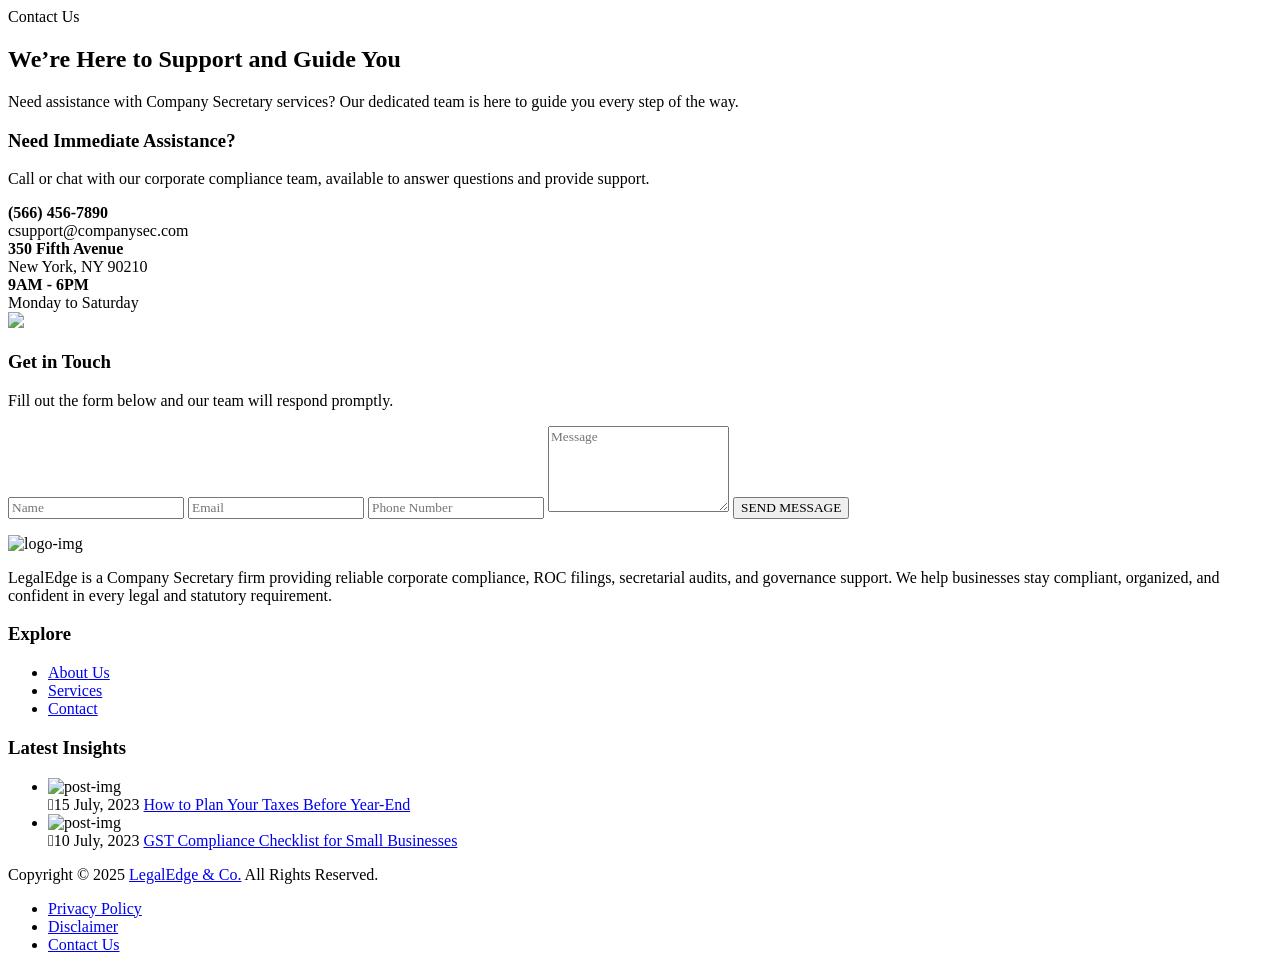
==== Contact.html @ 067b34b2 "Sync Contact.html" ====
<!DOCTYPE html>

<html>
<head>
<meta charset="utf-8"/>
<meta content="width=device-width, initial-scale=1.0" name="viewport"/>
<meta content="Professional company secretaries ensuring corporate compliance, governance, and proper documentation for businesses." name="description"/>
<meta content="company secretary, compliance, corporate governance, legal documentation" name="keywords"/>
<base href=""/>
<title>Contact</title>
<link href="https://fonts.googleapis.com/css2?family=Roboto:wght@400;700&amp;family=Open+Sans:wght@400;600&amp;display=swap" rel="stylesheet"/>
<link href="https://cdn.jsdelivr.net/npm/remixicon@4.6.0/fonts/remixicon.css" rel="stylesheet"/>
<link href="https://cdnjs.cloudflare.com/ajax/libs/font-awesome/6.0.0-beta3/css/all.min.css" rel="stylesheet"/>
<link href="assets/css/style.css" rel="stylesheet"/>
<link href="assets/css/middle_sections.css" rel="stylesheet"/>
<link href="assets/css/anim-effects.css" rel="stylesheet"/>
<link href="assets/css/components/header-46.css" rel="stylesheet"/>
<link href="assets/css/components/footer-14.css" rel="stylesheet"/>
<link href="assets/css/bootstrap.css" rel="stylesheet"/>
<link href="assets/css/plugins.css" rel="stylesheet"/>
<link href="assets/css/custom-Imports.css" rel="stylesheet"/>
<link href="assets/css/custom/editmode.css" rel="stylesheet"/>
<link href="assets/css/resonsive.css" rel="stylesheet"/>
<link href="https://cdnjs.cloudflare.com/ajax/libs/OwlCarousel2/2.3.4/assets/owl.carousel.min.css" rel="stylesheet"/>
<link href="https://cdnjs.cloudflare.com/ajax/libs/OwlCarousel2/2.3.4/assets/owl.theme.default.min.css" rel="stylesheet"/>
<style>
            :root {
                --site-font: "Quicksand";
            }
            body, #wrapper, #wrapper * {
                font-family: var(--site-font) !important;
            }
        </style>
</head>
<body class="theme-1">
<div id="wrapper">
<div data-src="header.html" id="header"></div>
<div id="mainPageContent">
<section class="section-wrapper contact-21">
<div class="container">
<div class="row contact-21-header">
<div class="col-sm-8 anim-slide-up">
<span class="contact-21-badge"><i class="bi bi-shield-check"></i> Contact Us</span>
<h2 class="contact-21-title">We’re Here to Support and Guide You</h2>
<p class="contact-21-sub">
					Need assistance with Company Secretary services? Our dedicated team is here to guide you
					every step of the way.
				</p>
</div>
</div>
<div class="row contact-21-box anim-slide-up">
<!-- Left Info -->
<div class="col-sm-6 contact-21-info">
<h3 class="contact-21-info-title">Need Immediate Assistance?</h3>
<p>Call or chat with our corporate compliance team, available to answer questions and
					provide support.</p>
<div class="contact-21-info-item">
<i class="bi bi-telephone"></i>
<div>
<strong>(566) 456-7890</strong><br/>
						csupport@companysec.com
					</div>
</div>
<div class="contact-21-info-item">
<i class="bi bi-geo-alt"></i>
<div>
<strong>350 Fifth Avenue</strong><br/>
						New York, NY 90210
					</div>
</div>
<div class="contact-21-info-item">
<i class="bi bi-clock"></i>
<div>
<strong>9AM - 6PM</strong><br/>
						Monday to Saturday
					</div>
</div>
<img class="img-responsive contact-21-map" src="https://via.placeholder.com/600x280?text=Map+Preview"/>
</div>
<!-- Right Form -->
<div class="col-sm-6 contact-21-form-wrap anim-slide-up">
<div class="contact-21-form-box">
<h3 class="contact-21-form-title">Get in Touch</h3>
<p>Fill out the form below and our team will respond promptly.</p>
<form id="contact-form" method="POST">
<input class="contact-21-input" name="name" placeholder="Name" required="" type="text"/>
<input class="contact-21-input" name="email" placeholder="Email" required="" type="email"/>
<input class="contact-21-input" placeholder="Phone Number" type="text"/>
<textarea class="contact-21-input" name="message" placeholder="Message" required="" rows="5"></textarea>
<button class="contact-21-submit" onclick="sendEmailDataToGitHub()" type="submit">SEND
							MESSAGE</button>
<!-- Form Message -->
<div class="col-12">
<div class="form-group">
<p class="form-message"></p>
</div>
</div>
</form>
</div>
</div>
</div>
</div>
</section>
</div>
<div data-src="footer.html" id="footer"></div>
</div>
<script src="assets/js/jquery.js"></script>
<script src="assets/js/middle-section.js"></script>
<script src="assets/js/init.js"></script>
<script src="assets/js/plugins.js"></script>
<script src="assets/js/jquery.main.js"></script>
<script src="assets/js/gsap.min.js"></script>
<script src="assets/js/ScrollTrigger.min.js"></script>
<script src="assets/js/Observer.min.js"></script>
<script src="assets/js/gsap.effects.js"></script>
<script src="assets/js/common_js/send_email.js"></script>
<script src="assets/js/common_js/html_image_editor.js"></script>
<script src="assets/js/common_js/windows_postmessage.js"></script>
<script src="https://cdnjs.cloudflare.com/ajax/libs/OwlCarousel2/2.3.4/owl.carousel.min.js"></script>
<script src="https://ajax.googleapis.com/ajax/libs/jquery/3.7.1/jquery.min.js"></script>
<script>
                var fileName = document.title || "index";

                $(document).ready(function () {
                /* Start code to load js and css files properly on local server or production server: NOte: this is the workwround, need to fix this */
                // loadHeaderFooter("header", "client-assets/psr684274/psr684274/header.html");
                // loadHeaderFooter("footer", "client-assets/psr684274/psr684274/footer.html");
                /*  End code */

                /*  Start code to load js and css files properly on Githubpages  */
                loadHeaderFooter("header", "header.html");
                loadHeaderFooter("footer", "footer.html");
                /* End code */

                });

                function loadHeaderFooter(id, file) {
                    $("#" + id).load(file, function (response, status, xhr) {
                        if (status === "error") {
                            console.error("Error loading " + file + ":", xhr.status, xhr.statusText);
                            return;
                        }

                        $("#" + id).find("a").addClass("edit-site");
                            if (id === "header") {
                                const currentPage = fileName.toLowerCase();

                                if (currentPage === "index" || currentPage === "home") {
                                    $("#" + id).find(".main-header-section").css("display", "inline-block");
                                    $("#" + id).find(".header-breadcrumb-section").css("display", "none");

                                } else {

                                    $("#" + id).find(".main-header-section").css("display", "none");
                                    $("#" + id).find(".header-breadcrumb-section").css("display", "inline-block");
                                    const displayName = toDisplayName(fileName);
                                    $("#" + id).find(".header-breadcrumb-section .Page_name")
                                        .text(displayName.charAt(0).toUpperCase() + displayName.slice(1));
                                }
                            }
                    });
                }
            </script>
<script src="assets/js/common_js/image_uploader.js"></script>
</body>
</html>
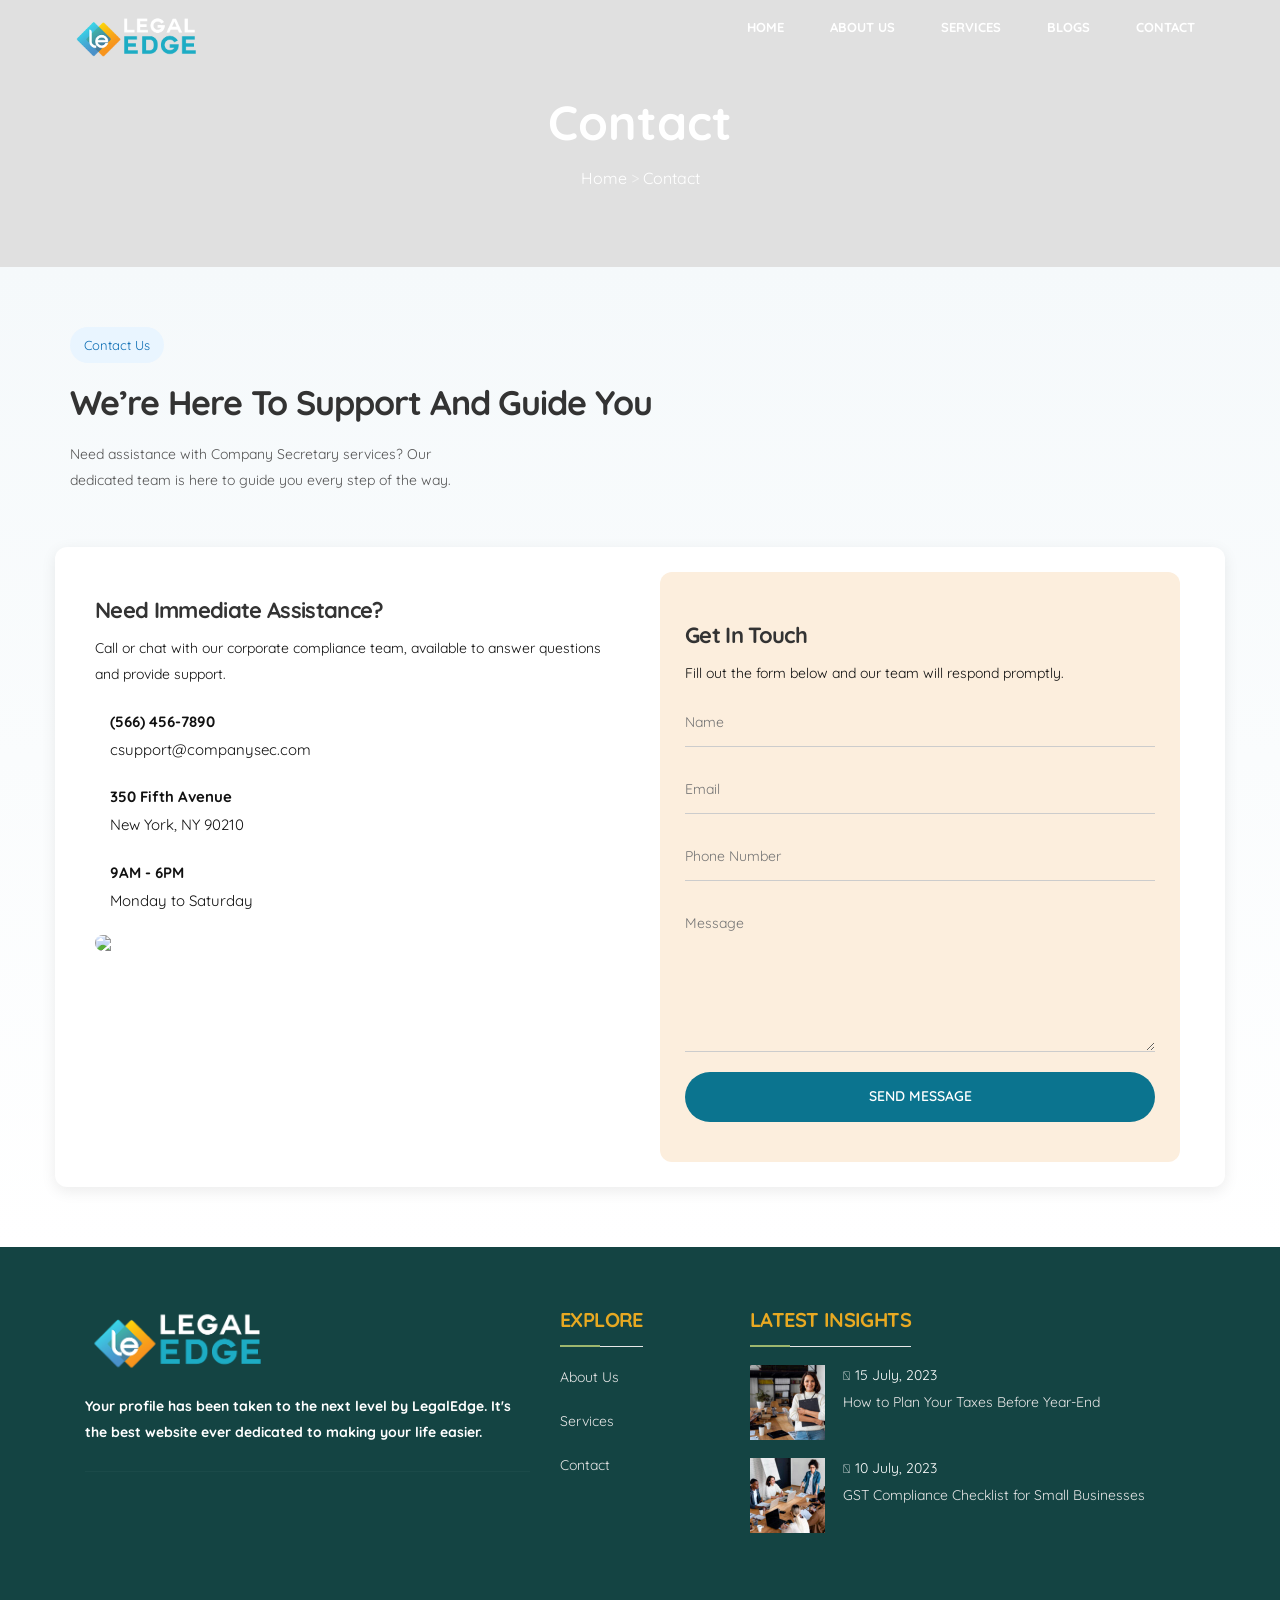
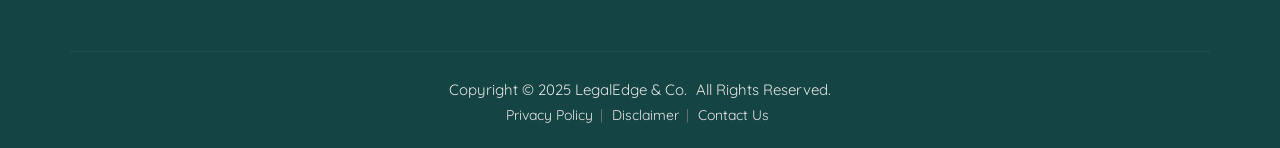
==== commit 6c79ae0f: "Upload Contact.html" ====
--- a/Contact.html
+++ b/Contact.html
@@ -1,7 +1,3 @@
-
-<!DOCTYPE html>
-
-<html>
 <head>
 <meta charset="utf-8"/>
 <meta content="width=device-width, initial-scale=1.0" name="viewport"/>
@@ -32,12 +28,146 @@
                 font-family: var(--site-font) !important;
             }
         </style>
-</head>
-<body class="theme-1">
-<div id="wrapper">
-<div data-src="header.html" id="header"></div>
-<div id="mainPageContent">
-<section class="section-wrapper contact-21">
+<style id="aiModalSpinnerStyles">
+        .ai-modal-content {
+            position: relative;
+        }
+
+        /* Overlay blocks everything */
+        .ai-modal-spinner {
+            position: absolute;
+            inset: 0;
+            background: transparent;
+            display: flex;
+            align-items: center;
+            justify-content: center;
+            flex-direction: column;
+            z-index: 20;
+            backdrop-filter: blur(1.5px);
+            pointer-events: auto; /* blocks modal */
+        }
+
+        /* Spinner itself should NOT intercept clicks */
+        .ai-modal-spinner * {
+            pointer-events: none;
+        }
+
+        /* Close button MUST be above overlay */
+        .ai-close {
+            align-self: flex-start;
+            margin-right: auto; /* push left */
+            margin-left: 0;
+            z-index: 30;
+        }
+
+
+        /* Spinner styling */
+        .ai-spinner {
+            width: 42px;
+            height: 42px;
+            border: 4px solid rgba(0,0,0,0.25);
+            border-top-color: #000;
+            border-radius: 50%;
+            animation: aiSpin 0.9s linear infinite;
+        }
+
+        @keyframes aiSpin {
+            to { transform: rotate(360deg); }
+        }
+
+    </style><style id="custom-alert-style">
+        .custom-alert-backdrop {
+            position: fixed;
+            inset: 0;
+            background: rgba(0, 0, 0, 0.6);
+            z-index: 99997;
+            opacity: 0;
+            transition: opacity 0.3s ease;
+        }
+
+        .custom-alert-backdrop.show {
+            opacity: 1;
+        }
+
+        .custom-alert-popup {
+            position: fixed;
+            top: 50%;
+            left: 50%;
+            transform: translate(-50%, -60%) scale(0.95);
+            opacity: 0;
+            z-index: 99998;
+            width: 100%;
+            max-width: 420px;
+            font-family: 'Quicksand', sans-serif;
+            transition: transform 0.35s ease, opacity 0.35s ease;
+            pointer-events: none;
+        }
+
+        .custom-alert-popup.show {
+            transform: translate(-50%, -50%) scale(1);
+            opacity: 1;
+            pointer-events: auto;
+        }
+
+        .custom-alert-content {
+            background: #fff;
+            border-radius: 14px;
+            box-shadow: 0 25px 60px rgba(0,0,0,0.35);
+            text-align: center;
+            padding: 30px 26px;
+        }
+
+        .custom-alert-message {
+            font-size: 16px;
+            font-weight: 600;
+            margin-bottom: 22px;
+        }
+
+        .custom-alert-popup.success .custom-alert-message {
+            color: #28a745;
+        }
+
+        .custom-alert-popup.error .custom-alert-message {
+            color: #dc3545;
+        }
+
+        .custom-alert-ok-btn {
+            background: linear-gradient(135deg, #e39a4e, #fb1b1b);
+            color: #fff;
+            border: none;
+            padding: 10px 36px;
+            border-radius: 230px;
+            font-weight: 600;
+            font-size: 15px;
+            cursor: pointer;
+            transition: opacity 0.3s ease;
+        }
+
+        .custom-alert-ok-btn:hover {
+            opacity: 0.9;
+        }
+
+        body.custom-alert-open {
+            overflow: hidden;
+        }
+    </style>
+<style>
+.curtain-overlay {
+  position: absolute;
+  top: 0;
+  left: -100%;
+  width: 100%;
+  height: 100%;
+  background: rgba(0,0,0,0.5);
+  pointer-events: none;
+  z-index: 2;
+}
+</style></head>
+<body class="theme-1" style="">
+<div class="" id="wrapper" style="pointer-events: auto;">
+<div class="" data-src="header.html" id="header"></div>
+<div class="" id="mainPageContent">
+<section class="section-wrapper contact-21" id="section-eyfrtod15lr">
 <div class="container">
 <div class="row contact-21-header">
 <div class="col-sm-8 anim-slide-up">
@@ -49,41 +179,41 @@
 				</p>
 </div>
 </div>
-<div class="row contact-21-box anim-slide-up">
+<div class="row contact-21-box anim-slide-up in-view">
 <!-- Left Info -->
 <div class="col-sm-6 contact-21-info">
 <h3 class="contact-21-info-title">Need Immediate Assistance?</h3>
-<p>Call or chat with our corporate compliance team, available to answer questions and
+<p class="">Call or chat with our corporate compliance team, available to answer questions and
 					provide support.</p>
 <div class="contact-21-info-item">
 <i class="bi bi-telephone"></i>
-<div>
-<strong>(566) 456-7890</strong><br/>
+<div class="">
+<strong class="">(566) 456-7890</strong><br class=""/>
 						csupport@companysec.com
 					</div>
 </div>
 <div class="contact-21-info-item">
 <i class="bi bi-geo-alt"></i>
-<div>
-<strong>350 Fifth Avenue</strong><br/>
+<div class="">
+<strong class="">350 Fifth Avenue</strong><br class=""/>
 						New York, NY 90210
 					</div>
 </div>
 <div class="contact-21-info-item">
 <i class="bi bi-clock"></i>
-<div>
-<strong>9AM - 6PM</strong><br/>
+<div class="">
+<strong class="">9AM - 6PM</strong><br class=""/>
 						Monday to Saturday
 					</div>
 </div>
-<img class="img-responsive contact-21-map" src="https://via.placeholder.com/600x280?text=Map+Preview"/>
+<img class="img-responsive contact-21-map updateImg" src="https://via.placeholder.com/600x280?text=Map+Preview"/>
 </div>
 <!-- Right Form -->
-<div class="col-sm-6 contact-21-form-wrap anim-slide-up">
+<div class="col-sm-6 contact-21-form-wrap anim-slide-up in-view">
 <div class="contact-21-form-box">
 <h3 class="contact-21-form-title">Get in Touch</h3>
-<p>Fill out the form below and our team will respond promptly.</p>
-<form id="contact-form" method="POST">
+<p class="">Fill out the form below and our team will respond promptly.</p>
+<form class="" id="contact-form" method="POST">
 <input class="contact-21-input" name="name" placeholder="Name" required="" type="text"/>
 <input class="contact-21-input" name="email" placeholder="Email" required="" type="email"/>
 <input class="contact-21-input" placeholder="Phone Number" type="text"/>
@@ -103,7 +233,7 @@
 </div>
 </section>
 </div>
-<div data-src="footer.html" id="footer"></div>
+<div class="" data-src="footer.html" id="footer"></div>
 </div>
 <script src="assets/js/jquery.js"></script>
 <script src="assets/js/middle-section.js"></script>
@@ -163,5 +293,4 @@
                 }
             </script>
 <script src="assets/js/common_js/image_uploader.js"></script>
-</body>
-</html>
+</body>
--- a/assets/css/style.css
+++ b/assets/css/style.css
@@ -0,0 +1,16361 @@
+@import url('https://fonts.googleapis.com/css2?family=Quicksand:wght@600;700;800&display=swap');
+@import url('https://fonts.googleapis.com/css2?family=Lato:wght@300;400;700&display=swap');
+@import url('https://fonts.googleapis.com/css2?family=Raleway:wght@300;400;700&display=swap');
+@import url('https://fonts.googleapis.com/css2?family=Open+Sans:wght@300;400;700&display=swap');
+@import url('https://fonts.googleapis.com/css2?family=Roboto:wght@300;400;700&display=swap');
+@import url('https://fonts.googleapis.com/css2?family=Oswald:wght@300;400;700&display=swap');
+@import url('https://fonts.googleapis.com/css2?family=Playfair+Display:wght@400;700&display=swap');
+@import url('https://fonts.googleapis.com/css2?family=Merriweather:wght@300;400;700&display=swap');
+@import url('https://fonts.googleapis.com/css2?family=Nunito:wght@300;400;700&display=swap');
+@import url('https://fonts.googleapis.com/css2?family=Source+Sans+Pro:wght@300;400;700&display=swap');
+@import url('https://fonts.googleapis.com/css2?family=Work+Sans:wght@300;400;700&display=swap');
+@import url('https://fonts.googleapis.com/css2?family=Cabin:ital,wght@0,400..700;1,400..700&family=Poppins:ital,wght@0,100;0,200;0,300;0,400;0,500;0,600;0,700;0,800;0,900;1,100;1,200;1,300;1,400;1,500;1,600;1,700;1,800;1,900&display=swap' );
+/* Predefined theme classes */
+.theme-1 {
+  --primary-color: #505e4b;
+  --secondary-color: #9db76e;
+  --tertiary-color: #ffffff;
+}
+
+.theme-2 {
+  --primary-color: #283259;
+  --secondary-color: #1da6a6;
+  --tertiary-color: #ffffff;
+}
+
+.theme-3 {
+  --primary-color: #1d4d13;
+  --secondary-color: #dd5050;
+  --tertiary-color: #ffffff;
+}
+
+.theme-4 {
+  --primary-color: #ffffff;
+  --secondary-color: #106470;
+  --tertiary-color: #34c7dc;
+}
+
+.theme-5 {
+  --primary-color: #f0f8ff;
+  --secondary-color: #59bb2c;
+  --tertiary-color: #000000;
+}
+
+.theme-6 {
+  --primary-color: #0caa85;
+  --secondary-color: #f4a300;
+  --tertiary-color: #ffffff;
+}
+.theme-7 {
+  --primary-color: #591036;;
+  --secondary-color: #611256;
+  --tertiary-color: #ffffff;
+}
+.theme-18 {
+  --primary-color: #7fb82d;
+  --secondary-color: #c4c4c4;
+  --tertiary-color: #ffffff;
+}
+.theme-19{
+  --primary-color: #fff;
+  --secondary-color: #ca6303;
+  --tertiary-color: #000000;
+}
+.theme-24 {
+  --primary-color: #0fb4f5;
+  --secondary-color: #c4c4c4;
+  --tertiary-color: #ffffff;
+}
+.theme-26 {
+  --primary-color: #f64f37;
+  --secondary-color: #c4c4c4;
+  --tertiary-color: #ffffff;
+}
+
+body {
+  background-color: var(--primary-color);
+  color: var(--secondary-color);
+}
+
+
+/* Optional - Adjusting the elements based on the theme */
+button {
+  background-color: var(--secondary-color);
+}
+
+/* footer {
+  background-color: var(--tertiary-color);
+} */
+
+
+.radio-holder .radio-button-placeholder {
+  margin-bottom: 10px;
+  position: absolute;
+
+}
+
+.radio-holder {
+  position: absolute;
+  top: 10px;
+  padding: 10px;
+  z-index: 99999;
+  color: #f5b800;
+  cursor: pointer;
+  right: 0;
+}
+
+
+.dynamic-font {
+  font-family: var(--font-family, sans-serif)!important;
+  font-size: var(--font-size, 16px)!important;
+  font-weight: var(--font-weight, normal)!important;
+}
+
+
+
+
+:root {
+  --font-family:"Lato", "Helvetica Neue", Helvetica, Arial, sans-serif;
+  --background-primary-color: #ffff;
+  --text-color-default:#ffffff;
+  --primay-theme-color: #ffc000;
+  --secondary-theme-color: #f5b800;
+  --tertiary-theme-color:#ebb100;
+  --hover-theme-color:#fabc00;
+  --post-hover-color:rgba(255, 192, 0, 0.6);
+  --primay-border-color:#aaa;
+  --secondary-border-color:#34c7dc;
+  --navbar-border-color:#ffc000;
+  --navbar-font-size:13px;
+  --banner-font-size:44px;
+
+}
+/*
+.theme-1 {
+  --font-family:'Oswald', sans-serif;
+  --background-primary-color: #038cc2;
+  --text-color-default:#ffffff;
+  --primay-theme-color: #00aeff;
+  --secondary-theme-color: #007ff5;
+  --tertiary-theme-color:#006eeb;
+  --hover-theme-color:#08549b;
+  --post-hover-color:rgba(0, 225, 255, 0.6);
+  --primay-border-color:#aaa;
+  --secondary-border-color:#0f75c9;
+  --navbar-border-color:#ffffff;
+  --navbar-font-size:14px;
+  --banner-font-size:50px;
+}
+
+.theme-2 {
+  --font-family:'Quicksand';
+  --background-primary-color: #35b35a;
+  --text-color-default:#ffffff;
+  --primay-theme-color: #35b35a;
+  --secondary-theme-color: #229946;
+  --tertiary-theme-color:#178a39;
+  --hover-theme-color:#136e2f;
+  --post-hover-color:rgba(69, 194, 69, 0.6);
+  --primay-border-color:#aaa;
+  --secondary-border-color:#1a1a1a;
+  --navbar-border-color:transparent;
+  --font-size-custom:12px;
+  --banner-font-size:40px;
+} */
+
+/* .dynamic-font{
+  --font-primary: @fontName @fontFamily;
+} */
+
+
+.font-Oswald{
+  --font-family:'Oswald', sans-serif;
+}
+.font-quicksand{
+  --font-family:'Quicksand', sans-serif;
+}
+.font-roboto{
+  --font-family:'Roboto', sans-serif;
+}
+.bolder{
+  font-weight: bold;
+}
+
+[class^="font-"] {
+  font-size: var(--font-size-custom) !important;
+}
+
+.font-12 {
+  --font-size-custom: 12px;
+}
+
+.font-14 {
+  --font-size-custom: 14px;
+}
+
+.font-15 {
+  --font-size-custom: 15px;
+}
+
+.font-16 {
+  --font-size-custom: 16px;
+}
+
+.font-18 {
+  --font-size-custom: 18px;
+}
+
+.font-50 {
+  --font-size-custom: 50px!important;
+}
+.rounded{
+border-radius: 30px;
+}
+.dropdown-menu > li > a:hover{
+  background-color: var(--hover-theme-color);
+}
+
+
+
+
+.clearfix:after, .widget:after, .search-form:after, .post-password-form p:after, .navigation-single:after {
+  content: '';
+  display: block;
+  clear: both;
+}
+
+a,
+button, .form-control, .features-aside .view-more, .features-aside .icn-wrap, .news-post:after, .widget_intro .aligncenter img, .why-panel-group .accOpener:after, .why-panel-group .accOpener:before, .why-panel-group.panel-group .accOpener:after, .why-panel-group.panel-group .accOpener:before, .pro-column .aligncenter > a:before, .pro-column .caption, .featured-column:before, .guide-column .icn-wrap, .guide-column .icn, .guide-column .icn:after, .price-box-column .icn-wrap, .logo-wrap > a:after, .price-list .icn-wrap, .partner-block .partner-list li a:before {
+  -webkit-transition: 0.25s ease;
+  -o-transition: 0.25s ease;
+  transition: 0.25s ease;
+  -webkit-transition-property: color, background, border, visibility, opacity, left, right, top, bottom, width, height, -webkit-box-shadow, -webkit-transform;
+  transition-property: color, background, border, visibility, opacity, left, right, top, bottom, width, height, -webkit-box-shadow, -webkit-transform;
+  -o-transition-property: color, box-shadow, background, border, visibility, opacity, left, right, top, bottom, transform, width, height;
+  transition-property: color, box-shadow, background, border, visibility, opacity, left, right, top, bottom, transform, width, height;
+  transition-property: color, box-shadow, background, border, visibility, opacity, left, right, top, bottom, transform, width, height, -webkit-box-shadow, -webkit-transform;
+}
+
+.logo img, .features-aside .icn-wrap img, .popular-post img, .upcoming-events-list img, .categories-list img, .getstarted-block img {
+  vertical-align: top;
+  max-width: 100%;
+  height: auto;
+}
+
+/* chosen select styles */
+.chosen-container {
+  position: relative;
+  display: inline-block;
+  vertical-align: middle;
+  text-align: left;
+  font-size: 14px;
+  font-family: "Lato", "Helvetica Neue", Helvetica, Arial, sans-serif;
+  -webkit-user-select: none;
+  -moz-user-select: none;
+  -ms-user-select: none;
+  user-select: none;
+}
+
+.chosen-container .chosen-drop {
+  position: absolute;
+  top: 100%;
+  z-index: 1010;
+  width: 100%;
+  border: 1px solid var(--primay-border-color);
+  border-top: 0;
+  background: var(--text-color-default);
+  -webkit-box-shadow: 0 4px 5px rgba(0, 0, 0, 0.15);
+  box-shadow: 0 4px 5px rgba(0, 0, 0, 0.15);
+  clip: rect(0, 0, 0, 0);
+}
+
+.chosen-container.chosen-with-drop .chosen-drop {
+  clip: auto;
+}
+
+.chosen-container a {
+  cursor: pointer;
+}
+
+.chosen-container .search-choice .group-name, .chosen-container .chosen-single .group-name {
+  margin-right: 4px;
+  overflow: hidden;
+  white-space: nowrap;
+  -o-text-overflow: ellipsis;
+  text-overflow: ellipsis;
+  font-weight: normal;
+  color: #999999;
+}
+
+.chosen-container .search-choice .group-name:after, .chosen-container .chosen-single .group-name:after {
+  content: ":";
+  padding-left: 2px;
+  vertical-align: top;
+}
+
+/* @end */
+/* @group Single Chosen */
+.chosen-container-single .chosen-single {
+  position: relative;
+  display: block;
+  overflow: hidden;
+  padding: 0 0 0 8px;
+  height: 100%;
+  border: 1px solid #e8e8e8;
+  background-color: var(--text-color-default);
+  color: var(--background-primary-color);
+  text-decoration: none;
+  white-space: nowrap;
+}
+
+.chosen-container-single .chosen-default {
+  color: #999;
+}
+
+.chosen-container-single .chosen-single span {
+  display: block;
+  overflow: hidden;
+  margin-right: 45px;
+  -o-text-overflow: ellipsis;
+  text-overflow: ellipsis;
+  white-space: nowrap;
+  height: 100%;
+  padding: 13px 0;
+}
+
+.chosen-container-single .chosen-single-with-deselect span {
+  margin-right: 38px;
+}
+
+.chosen-container-single .chosen-single abbr {
+  position: absolute;
+  top: 6px;
+  right: 26px;
+  display: block;
+  width: 12px;
+  height: 12px;
+  background: url("chosen-sprite.png") -42px 1px no-repeat;
+  font-size: 1px;
+}
+
+.chosen-container-single .chosen-single abbr:hover {
+  background-position: -42px -10px;
+}
+
+.chosen-container-single.chosen-disabled .chosen-single abbr:hover {
+  background-position: -42px -10px;
+}
+
+.chosen-container-single .chosen-single div {
+  position: absolute;
+  top: 0;
+  right: 0;
+  display: block;
+  color: inherit;
+  width: 40px;
+  height: 100%;
+}
+
+.chosen-container-single .chosen-single div:before {
+  position: absolute;
+  content: "";
+  top: 50%;
+  bottom: auto;
+  left: 50%;
+  right: auto;
+}
+
+.chosen-container-single .chosen-single div:before {
+  border: solid currentColor;
+  border-width: 0 2px 2px 0;
+  -webkit-transform: rotate(45deg) translateX(-50%);
+  -ms-transform: rotate(45deg) translateX(-50%);
+  transform: rotate(45deg) translateX(-50%);
+  margin-top: -2px;
+  width: 10px;
+  height: 10px;
+}
+
+.chosen-container-single .chosen-single div b {
+  display: block;
+  width: 100%;
+  height: 100%;
+  background: url("chosen-sprite.png") no-repeat 0px 2px;
+}
+
+.chosen-container-single .chosen-search {
+  position: relative;
+  z-index: 1010;
+  margin: 0;
+  padding: 3px 4px;
+  white-space: nowrap;
+}
+
+.chosen-container-single .chosen-search input[type="text"] {
+  margin: 1px 0;
+  padding: 4px 20px 4px 5px;
+  width: 100%;
+  height: auto;
+  outline: 0;
+  border: 1px solid var(--primay-border-color);
+  background: url("chosen-sprite.png") no-repeat 100% -20px;
+  font-size: 1em;
+  font-family: sans-serif;
+  line-height: normal;
+  border-radius: 0;
+}
+
+.chosen-container-single .chosen-drop {
+  margin-top: -1px;
+  border-radius: 0 0 4px 4px;
+  background-clip: padding-box;
+}
+
+.chosen-container-single.chosen-container-single-nosearch .chosen-search {
+  position: absolute;
+  clip: rect(0, 0, 0, 0);
+}
+
+/* @end */
+/* @group Results */
+.chosen-container .chosen-results {
+  color: #444;
+  position: relative;
+  overflow-x: hidden;
+  overflow-y: auto;
+  margin: 0 4px 4px 0;
+  padding: 0 0 0 4px;
+  max-height: 240px;
+  -webkit-overflow-scrolling: touch;
+}
+
+.chosen-container .chosen-results li {
+  display: none;
+  margin: 0;
+  padding: 5px 6px;
+  list-style: none;
+  line-height: 15px;
+  word-wrap: break-word;
+  -webkit-touch-callout: none;
+}
+
+.chosen-container .chosen-results li.active-result {
+  display: list-item;
+  cursor: pointer;
+}
+
+.chosen-container .chosen-results li.disabled-result {
+  display: list-item;
+  color: #ccc;
+  cursor: default;
+}
+
+.chosen-container .chosen-results li.highlighted {
+  background-color: #3875d7;
+  color: var(--text-color-default);
+}
+
+.chosen-container .chosen-results li.no-results {
+  color: #777;
+  display: list-item;
+  background: #f4f4f4;
+}
+
+.chosen-container .chosen-results li.group-result {
+  display: list-item;
+  font-weight: bold;
+  cursor: default;
+}
+
+.chosen-container .chosen-results li.group-option {
+  padding-left: 15px;
+}
+
+.chosen-container .chosen-results li em {
+  font-style: normal;
+  text-decoration: underline;
+}
+
+/* @end */
+/* @group Multi Chosen */
+.chosen-container-multi .chosen-choices {
+  position: relative;
+  overflow: hidden;
+  margin: 0;
+  padding: 0 5px;
+  width: 100%;
+  height: auto;
+  border: 1px solid var(--primay-border-color);
+  background-color: var(--text-color-default);
+  background-image: -webkit-gradient(linear, left top, left bottom, color-stop(1%, #eee), color-stop(15%, var(--text-color-default)));
+  background-image: -webkit-linear-gradient(#eee 1%, var(--text-color-default) 15%);
+  background-image: -o-linear-gradient(#eee 1%, var(--text-color-default) 15%);
+  background-image: linear-gradient(#eee 1%, var(--text-color-default) 15%);
+  cursor: text;
+}
+
+.chosen-container-multi .chosen-choices li {
+  float: left;
+  list-style: none;
+}
+
+.chosen-container-multi .chosen-choices li.search-field {
+  margin: 0;
+  padding: 0;
+  white-space: nowrap;
+}
+
+.chosen-container-multi .chosen-choices li.search-field input[type="text"] {
+  margin: 1px 0;
+  padding: 0;
+  height: 25px;
+  outline: 0;
+  border: 0 !important;
+  background: transparent !important;
+  -webkit-box-shadow: none;
+  box-shadow: none;
+  color: #999;
+  font-size: 100%;
+  font-family: sans-serif;
+  line-height: normal;
+  border-radius: 0;
+  width: 25px;
+}
+
+.chosen-container-multi .chosen-choices li.search-choice {
+  position: relative;
+  margin: 3px 5px 3px 0;
+  padding: 3px 20px 3px 5px;
+  border: 1px solid var(--primay-border-color);
+  max-width: 100%;
+  border-radius: 3px;
+  background-color: #eeeeee;
+  background-image: -webkit-gradient(linear, left top, left bottom, color-stop(20%, #f4f4f4), color-stop(50%, #f0f0f0), color-stop(52%, #e8e8e8), to(#eee));
+  background-image: -webkit-linear-gradient(#f4f4f4 20%, #f0f0f0 50%, #e8e8e8 52%, #eee 100%);
+  background-image: -o-linear-gradient(#f4f4f4 20%, #f0f0f0 50%, #e8e8e8 52%, #eee 100%);
+  background-image: linear-gradient(#f4f4f4 20%, #f0f0f0 50%, #e8e8e8 52%, #eee 100%);
+  background-size: 100% 19px;
+  background-repeat: repeat-x;
+  background-clip: padding-box;
+  -webkit-box-shadow: 0 0 2px var(--text-color-default) inset, 0 1px 0 rgba(0, 0, 0, 0.05);
+  box-shadow: 0 0 2px var(--text-color-default) inset, 0 1px 0 rgba(0, 0, 0, 0.05);
+  color: #333;
+  line-height: 13px;
+  cursor: default;
+}
+
+.chosen-container-multi .chosen-choices li.search-choice span {
+  word-wrap: break-word;
+}
+
+.chosen-container-multi .chosen-choices li.search-choice .search-choice-close {
+  position: absolute;
+  top: 4px;
+  right: 3px;
+  display: block;
+  width: 12px;
+  height: 12px;
+  background: url("chosen-sprite.png") -42px 1px no-repeat;
+  font-size: 1px;
+}
+
+.chosen-container-multi .chosen-choices li.search-choice .search-choice-close:hover {
+  background-position: -42px -10px;
+}
+
+.chosen-container-multi .chosen-choices li.search-choice-disabled {
+  padding-right: 5px;
+  border: 1px solid #ccc;
+  background-color: #e4e4e4;
+  background-image: -webkit-gradient(linear, left top, left bottom, color-stop(20%, #f4f4f4), color-stop(50%, #f0f0f0), color-stop(52%, #e8e8e8), to(#eee));
+  background-image: -webkit-linear-gradient(#f4f4f4 20%, #f0f0f0 50%, #e8e8e8 52%, #eee 100%);
+  background-image: -o-linear-gradient(#f4f4f4 20%, #f0f0f0 50%, #e8e8e8 52%, #eee 100%);
+  background-image: linear-gradient(#f4f4f4 20%, #f0f0f0 50%, #e8e8e8 52%, #eee 100%);
+  color: #666;
+}
+
+.chosen-container-multi .chosen-choices li.search-choice-focus {
+  background: #d4d4d4;
+}
+
+.chosen-container-multi .chosen-choices li.search-choice-focus .search-choice-close {
+  background-position: -42px -10px;
+}
+
+.chosen-container-multi .chosen-results {
+  margin: 0;
+  padding: 0;
+}
+
+.chosen-container-multi .chosen-drop .result-selected {
+  display: list-item;
+  color: #ccc;
+  cursor: default;
+}
+
+/* @end */
+/* @group Active  */
+.chosen-container-active .chosen-single {
+  border: 1px solid var(--hover-theme-color);
+}
+
+.chosen-container-active.chosen-with-drop .chosen-single {
+  border: 1px solid var(--primay-border-color);
+  border-bottom-right-radius: 0;
+  border-bottom-left-radius: 0;
+}
+
+.chosen-container-active.chosen-with-drop .chosen-single div {
+  border-left: none;
+  background: transparent;
+}
+
+.chosen-container-active.chosen-with-drop .chosen-single div b {
+  background-position: -18px 2px;
+}
+
+.chosen-container-active .chosen-choices {
+  border: 1px solid var(--hover-theme-color);
+  -webkit-box-shadow: 0 0 5px rgba(0, 0, 0, 0.3);
+  box-shadow: 0 0 5px rgba(0, 0, 0, 0.3);
+}
+
+.chosen-container-active .chosen-choices li.search-field input[type="text"] {
+  color: #222 !important;
+}
+
+/* @end */
+/* @group Disabled Support */
+.chosen-disabled {
+  opacity: 0.5 !important;
+  cursor: default;
+}
+
+.chosen-disabled .chosen-single {
+  cursor: default;
+}
+
+.chosen-disabled .chosen-choices .search-choice .search-choice-close {
+  cursor: default;
+}
+
+/*! jQuery UI - v1.11.4 - 2015-08-12
+* http://jqueryui.com
+* Includes: core.css, draggable.css, resizable.css, selectable.css, sortable.css, accordion.css, autocomplete.css, button.css, datepicker.css, dialog.css, menu.css, progressbar.css, selectmenu.css, slider.css, spinner.css, tabs.css, tooltip.css, theme.css
+* To view and modify this theme, visit http://jqueryui.com/themeroller/?ffDefault=Trebuchet%20MS%2CTahoma%2CVerdana%2CArial%2Csans-serif&fwDefault=bold&fsDefault=1.1em&cornerRadius=4px&bgColorHeader=f6a828&bgTextureHeader=gloss_wave&bgImgOpacityHeader=35&borderColorHeader=e78f08&fcHeader=ffffff&iconColorHeader=ffffff&bgColorContent=eeeeee&bgTextureContent=highlight_soft&bgImgOpacityContent=100&borderColorContent=dddddd&fcContent=333333&iconColorContent=222222&bgColorDefault=f6f6f6&bgTextureDefault=glass&bgImgOpacityDefault=100&borderColorDefault=cccccc&fcDefault=1c94c4&iconColorDefault=ef8c08&bgColorHover=fdf5ce&bgTextureHover=glass&bgImgOpacityHover=100&borderColorHover=fbcb09&fcHover=c77405&iconColorHover=ef8c08&bgColorActive=ffffff&bgTextureActive=glass&bgImgOpacityActive=65&borderColorActive=fbd850&fcActive=eb8f00&iconColorActive=ef8c08&bgColorHighlight=ffe45c&bgTextureHighlight=highlight_soft&bgImgOpacityHighlight=75&borderColorHighlight=fed22f&fcHighlight=363636&iconColorHighlight=228ef1&bgColorError=b81900&bgTextureError=diagonals_thick&bgImgOpacityError=18&borderColorError=cd0a0a&fcError=ffffff&iconColorError=ffd27a&bgColorOverlay=666666&bgTextureOverlay=diagonals_thick&bgImgOpacityOverlay=20&opacityOverlay=50&bgColorShadow=000000&bgTextureShadow=flat&bgImgOpacityShadow=10&opacityShadow=20&thicknessShadow=5px&offsetTopShadow=-5px&offsetLeftShadow=-5px&cornerRadiusShadow=5px
+* Copyright 2015 jQuery Foundation and other contributors; Licensed MIT */
+/* Layout helpers
+----------------------------------*/
+.ui-helper-hidden {
+  display: none;
+}
+
+.ui-helper-hidden-accessible {
+  border: 0;
+  clip: rect(0 0 0 0);
+  height: 1px;
+  margin: -1px;
+  overflow: hidden;
+  padding: 0;
+  position: absolute;
+  width: 1px;
+}
+
+.ui-helper-reset {
+  margin: 0;
+  padding: 0;
+  border: 0;
+  outline: 0;
+  line-height: 1.3;
+  text-decoration: none;
+  font-size: 100%;
+  list-style: none;
+}
+
+.ui-helper-clearfix:before,
+.ui-helper-clearfix:after {
+  content: "";
+  display: table;
+  border-collapse: collapse;
+}
+
+.ui-helper-clearfix:after {
+  clear: both;
+}
+
+.ui-helper-clearfix {
+  min-height: 0;
+  /* support: IE7 */
+}
+
+.ui-helper-zfix {
+  width: 100%;
+  height: 100%;
+  top: 0;
+  left: 0;
+  position: absolute;
+  opacity: 0;
+  filter: Alpha(Opacity=0);
+  /* support: IE8 */
+}
+
+.ui-front {
+  z-index: 100;
+}
+
+/* Interaction Cues
+----------------------------------*/
+.ui-state-disabled {
+  cursor: default !important;
+}
+
+/* Icons
+----------------------------------*/
+/* states and images */
+.ui-icon {
+  display: block;
+  text-indent: -99999px;
+  overflow: hidden;
+  background-repeat: no-repeat;
+}
+
+/* Misc visuals
+----------------------------------*/
+/* Overlays */
+.ui-widget-overlay {
+  position: fixed;
+  top: 0;
+  left: 0;
+  width: 100%;
+  height: 100%;
+}
+
+.ui-draggable-handle {
+  -ms-touch-action: none;
+  touch-action: none;
+}
+
+.ui-resizable {
+  position: relative;
+}
+
+.ui-resizable-handle {
+  position: absolute;
+  font-size: 0.1px;
+  display: block;
+  -ms-touch-action: none;
+  touch-action: none;
+}
+
+.ui-resizable-disabled .ui-resizable-handle,
+.ui-resizable-autohide .ui-resizable-handle {
+  display: none;
+}
+
+.ui-resizable-n {
+  cursor: n-resize;
+  height: 7px;
+  width: 100%;
+  top: -5px;
+  left: 0;
+}
+
+.ui-resizable-s {
+  cursor: s-resize;
+  height: 7px;
+  width: 100%;
+  bottom: -5px;
+  left: 0;
+}
+
+.ui-resizable-e {
+  cursor: e-resize;
+  width: 7px;
+  right: -5px;
+  top: 0;
+  height: 100%;
+}
+
+.ui-resizable-w {
+  cursor: w-resize;
+  width: 7px;
+  left: -5px;
+  top: 0;
+  height: 100%;
+}
+
+.ui-resizable-se {
+  cursor: se-resize;
+  width: 12px;
+  height: 12px;
+  right: 1px;
+  bottom: 1px;
+}
+
+.ui-resizable-sw {
+  cursor: sw-resize;
+  width: 9px;
+  height: 9px;
+  left: -5px;
+  bottom: -5px;
+}
+
+.ui-resizable-nw {
+  cursor: nw-resize;
+  width: 9px;
+  height: 9px;
+  left: -5px;
+  top: -5px;
+}
+
+.ui-resizable-ne {
+  cursor: ne-resize;
+  width: 9px;
+  height: 9px;
+  right: -5px;
+  top: -5px;
+}
+
+.ui-selectable {
+  -ms-touch-action: none;
+  touch-action: none;
+}
+
+.ui-selectable-helper {
+  position: absolute;
+  z-index: 100;
+  border: 1px dotted black;
+}
+
+.ui-sortable-handle {
+  -ms-touch-action: none;
+  touch-action: none;
+}
+
+.ui-accordion .ui-accordion-header {
+  display: block;
+  cursor: pointer;
+  position: relative;
+  margin: 2px 0 0 0;
+  padding: .5em .5em .5em .7em;
+  min-height: 0;
+  /* support: IE7 */
+  font-size: 100%;
+}
+
+.ui-accordion .ui-accordion-icons {
+  padding-left: 2.2em;
+}
+
+.ui-accordion .ui-accordion-icons .ui-accordion-icons {
+  padding-left: 2.2em;
+}
+
+.ui-accordion .ui-accordion-header .ui-accordion-header-icon {
+  position: absolute;
+  left: .5em;
+  top: 50%;
+  margin-top: -8px;
+}
+
+.ui-accordion .ui-accordion-content {
+  padding: 1em 2.2em;
+  border-top: 0;
+  overflow: auto;
+}
+
+.ui-autocomplete {
+  position: absolute;
+  top: 0;
+  left: 0;
+  cursor: default;
+}
+
+.ui-button {
+  display: inline-block;
+  position: relative;
+  padding: 0;
+  line-height: normal;
+  margin-right: .1em;
+  cursor: pointer;
+  vertical-align: middle;
+  text-align: center;
+  overflow: visible;
+  /* removes extra width in IE */
+}
+
+.ui-button,
+.ui-button:link,
+.ui-button:visited,
+.ui-button:hover,
+.ui-button:active {
+  text-decoration: none;
+}
+
+/* to make room for the icon, a width needs to be set here */
+.ui-button-icon-only {
+  width: 2.2em;
+}
+
+/* button elements seem to need a little more width */
+button.ui-button-icon-only {
+  width: 2.4em;
+}
+
+.ui-button-icons-only {
+  width: 3.4em;
+}
+
+button.ui-button-icons-only {
+  width: 3.7em;
+}
+
+/* button text element */
+.ui-button .ui-button-text {
+  display: block;
+  line-height: normal;
+}
+
+.ui-button-text-only .ui-button-text {
+  padding: .4em 1em;
+}
+
+.ui-button-icon-only .ui-button-text,
+.ui-button-icons-only .ui-button-text {
+  padding: .4em;
+  text-indent: -9999999px;
+}
+
+.ui-button-text-icon-primary .ui-button-text,
+.ui-button-text-icons .ui-button-text {
+  padding: .4em 1em .4em 2.1em;
+}
+
+.ui-button-text-icon-secondary .ui-button-text,
+.ui-button-text-icons .ui-button-text {
+  padding: .4em 2.1em .4em 1em;
+}
+
+.ui-button-text-icons .ui-button-text {
+  padding-left: 2.1em;
+  padding-right: 2.1em;
+}
+
+/* no icon support for input elements, provide padding by default */
+input.ui-button {
+  padding: .4em 1em;
+}
+
+/* button icon element(s) */
+.ui-button-icon-only .ui-icon,
+.ui-button-text-icon-primary .ui-icon,
+.ui-button-text-icon-secondary .ui-icon,
+.ui-button-text-icons .ui-icon,
+.ui-button-icons-only .ui-icon {
+  position: absolute;
+  top: 50%;
+  margin-top: -8px;
+}
+
+.ui-button-icon-only .ui-icon {
+  left: 50%;
+  margin-left: -8px;
+}
+
+.ui-button-text-icon-primary .ui-button-icon-primary,
+.ui-button-text-icons .ui-button-icon-primary,
+.ui-button-icons-only .ui-button-icon-primary {
+  left: .5em;
+}
+
+.ui-button-text-icon-secondary .ui-button-icon-secondary,
+.ui-button-text-icons .ui-button-icon-secondary,
+.ui-button-icons-only .ui-button-icon-secondary {
+  right: .5em;
+}
+
+/* button sets */
+.ui-buttonset {
+  margin-right: 7px;
+}
+
+.ui-buttonset .ui-button {
+  margin-left: 0;
+  margin-right: -.3em;
+}
+
+/* workarounds */
+/* reset extra padding in Firefox, see h5bp.com/l */
+input.ui-button::-moz-focus-inner,
+button.ui-button::-moz-focus-inner {
+  border: 0;
+  padding: 0;
+}
+
+.ui-datepicker {
+  width: 17em;
+  padding: .2em .2em 0;
+  display: none;
+}
+
+.ui-datepicker .ui-datepicker-header {
+  position: relative;
+  padding: .2em 0;
+}
+
+.ui-datepicker .ui-datepicker-prev,
+.ui-datepicker .ui-datepicker-next {
+  position: absolute;
+  top: 2px;
+  width: 1.8em;
+  height: 1.8em;
+}
+
+.ui-datepicker .ui-datepicker-prev-hover,
+.ui-datepicker .ui-datepicker-next-hover {
+  top: 1px;
+}
+
+.ui-datepicker .ui-datepicker-prev {
+  left: 2px;
+}
+
+.ui-datepicker .ui-datepicker-next {
+  right: 2px;
+}
+
+.ui-datepicker .ui-datepicker-prev-hover {
+  left: 1px;
+}
+
+.ui-datepicker .ui-datepicker-next-hover {
+  right: 1px;
+}
+
+.ui-datepicker .ui-datepicker-prev span,
+.ui-datepicker .ui-datepicker-next span {
+  display: block;
+  position: absolute;
+  left: 50%;
+  margin-left: -8px;
+  top: 50%;
+  margin-top: -8px;
+}
+
+.ui-datepicker .ui-datepicker-title {
+  margin: 0 2.3em;
+  line-height: 1.8em;
+  text-align: center;
+}
+
+.ui-datepicker .ui-datepicker-title select {
+  font-size: 1em;
+  margin: 1px 0;
+}
+
+.ui-datepicker select.ui-datepicker-month,
+.ui-datepicker select.ui-datepicker-year {
+  width: 45%;
+}
+
+.ui-datepicker table {
+  width: 100%;
+  font-size: .9em;
+  border-collapse: collapse;
+  margin: 0 0 .4em;
+}
+
+.ui-datepicker th {
+  padding: .7em .3em;
+  text-align: center;
+  font-weight: bold;
+  border: 0;
+}
+
+.ui-datepicker td {
+  border: 0;
+  padding: 1px;
+}
+
+.ui-datepicker td span,
+.ui-datepicker td a {
+  display: block;
+  padding: .2em;
+  text-align: right;
+  text-decoration: none;
+}
+
+.ui-datepicker .ui-datepicker-buttonpane {
+  background-image: none;
+  margin: .7em 0 0 0;
+  padding: 0 .2em;
+  border-left: 0;
+  border-right: 0;
+  border-bottom: 0;
+}
+
+.ui-datepicker .ui-datepicker-buttonpane button {
+  float: right;
+  margin: .5em .2em .4em;
+  cursor: pointer;
+  padding: .2em .6em .3em .6em;
+  width: auto;
+  overflow: visible;
+}
+
+.ui-datepicker .ui-datepicker-buttonpane button.ui-datepicker-current {
+  float: left;
+}
+
+/* with multiple calendars */
+.ui-datepicker.ui-datepicker-multi {
+  width: auto;
+}
+
+.ui-datepicker-multi .ui-datepicker-group {
+  float: left;
+}
+
+.ui-datepicker-multi .ui-datepicker-group table {
+  width: 95%;
+  margin: 0 auto .4em;
+}
+
+.ui-datepicker-multi-2 .ui-datepicker-group {
+  width: 50%;
+}
+
+.ui-datepicker-multi-3 .ui-datepicker-group {
+  width: 33.3%;
+}
+
+.ui-datepicker-multi-4 .ui-datepicker-group {
+  width: 25%;
+}
+
+.ui-datepicker-multi .ui-datepicker-group-last .ui-datepicker-header,
+.ui-datepicker-multi .ui-datepicker-group-middle .ui-datepicker-header {
+  border-left-width: 0;
+}
+
+.ui-datepicker-multi .ui-datepicker-buttonpane {
+  clear: left;
+}
+
+.ui-datepicker-row-break {
+  clear: both;
+  width: 100%;
+  font-size: 0;
+}
+
+/* RTL support */
+.ui-datepicker-rtl {
+  direction: rtl;
+}
+
+.ui-datepicker-rtl .ui-datepicker-prev {
+  right: 2px;
+  left: auto;
+}
+
+.ui-datepicker-rtl .ui-datepicker-next {
+  left: 2px;
+  right: auto;
+}
+
+.ui-datepicker-rtl .ui-datepicker-prev:hover {
+  right: 1px;
+  left: auto;
+}
+
+.ui-datepicker-rtl .ui-datepicker-next:hover {
+  left: 1px;
+  right: auto;
+}
+
+.ui-datepicker-rtl .ui-datepicker-buttonpane {
+  clear: right;
+}
+
+.ui-datepicker-rtl .ui-datepicker-buttonpane button {
+  float: left;
+}
+
+.ui-datepicker-rtl .ui-datepicker-buttonpane button.ui-datepicker-current,
+.ui-datepicker-rtl .ui-datepicker-group {
+  float: right;
+}
+
+.ui-datepicker-rtl .ui-datepicker-group-last .ui-datepicker-header,
+.ui-datepicker-rtl .ui-datepicker-group-middle .ui-datepicker-header {
+  border-right-width: 0;
+  border-left-width: 1px;
+}
+
+.ui-dialog {
+  overflow: hidden;
+  position: absolute;
+  top: 0;
+  left: 0;
+  padding: .2em;
+  outline: 0;
+}
+
+.ui-dialog .ui-dialog-titlebar {
+  padding: .4em 1em;
+  position: relative;
+}
+
+.ui-dialog .ui-dialog-title {
+  float: left;
+  margin: .1em 0;
+  white-space: nowrap;
+  width: 90%;
+  overflow: hidden;
+  -o-text-overflow: ellipsis;
+  text-overflow: ellipsis;
+}
+
+.ui-dialog .ui-dialog-titlebar-close {
+  position: absolute;
+  right: .3em;
+  top: 50%;
+  width: 20px;
+  margin: -10px 0 0 0;
+  padding: 1px;
+  height: 20px;
+}
+
+.ui-dialog .ui-dialog-content {
+  position: relative;
+  border: 0;
+  padding: .5em 1em;
+  background: none;
+  overflow: auto;
+}
+
+.ui-dialog .ui-dialog-buttonpane {
+  text-align: left;
+  border-width: 1px 0 0 0;
+  background-image: none;
+  margin-top: .5em;
+  padding: .3em 1em .5em .4em;
+}
+
+.ui-dialog .ui-dialog-buttonpane .ui-dialog-buttonset {
+  float: right;
+}
+
+.ui-dialog .ui-dialog-buttonpane button {
+  margin: .5em .4em .5em 0;
+  cursor: pointer;
+}
+
+.ui-dialog .ui-resizable-se {
+  width: 12px;
+  height: 12px;
+  right: -5px;
+  bottom: -5px;
+  background-position: 16px 16px;
+}
+
+.ui-draggable .ui-dialog-titlebar {
+  cursor: move;
+}
+
+.ui-menu {
+  list-style: none;
+  padding: 0;
+  margin: 0;
+  display: block;
+  outline: none;
+}
+
+.ui-menu .ui-menu {
+  position: absolute;
+}
+
+.ui-menu .ui-menu-item {
+  position: relative;
+  margin: 0;
+  padding: 3px 1em 3px .4em;
+  cursor: pointer;
+  min-height: 0;
+  /* support: IE7 */
+  /* support: IE10, see #8844 */
+  list-style-image: url("[data-uri]");
+}
+
+.ui-menu .ui-menu-divider {
+  margin: 5px 0;
+  height: 0;
+  font-size: 0;
+  line-height: 0;
+  border-width: 1px 0 0 0;
+}
+
+.ui-menu .ui-state-focus,
+.ui-menu .ui-state-active {
+  margin: -1px;
+}
+
+/* icon support */
+.ui-menu-icons {
+  position: relative;
+}
+
+.ui-menu-icons .ui-menu-item {
+  padding-left: 2em;
+}
+
+/* left-aligned */
+.ui-menu .ui-icon {
+  position: absolute;
+  top: 0;
+  bottom: 0;
+  left: .2em;
+  margin: auto 0;
+}
+
+/* right-aligned */
+.ui-menu .ui-menu-icon {
+  left: auto;
+  right: 0;
+}
+
+.ui-progressbar {
+  height: 2em;
+  text-align: left;
+  overflow: hidden;
+}
+
+.ui-progressbar .ui-progressbar-value {
+  margin: -1px;
+  height: 100%;
+}
+
+.ui-progressbar .ui-progressbar-overlay {
+  background: url("[data-uri]");
+  height: 100%;
+  filter: alpha(opacity=25);
+  /* support: IE8 */
+  opacity: 0.25;
+}
+
+.ui-progressbar-indeterminate .ui-progressbar-value {
+  background-image: none;
+}
+
+.ui-selectmenu-menu {
+  padding: 0;
+  margin: 0;
+  position: absolute;
+  top: 0;
+  left: 0;
+  display: none;
+}
+
+.ui-selectmenu-menu .ui-menu {
+  overflow: auto;
+  /* Support: IE7 */
+  overflow-x: hidden;
+  padding-bottom: 1px;
+}
+
+.ui-selectmenu-menu .ui-menu .ui-selectmenu-optgroup {
+  font-size: 1em;
+  font-weight: bold;
+  line-height: 1.5;
+  padding: 2px 0.4em;
+  margin: 0.5em 0 0 0;
+  height: auto;
+  border: 0;
+}
+
+.ui-selectmenu-open {
+  display: block;
+}
+
+.ui-selectmenu-button {
+  display: inline-block;
+  overflow: hidden;
+  position: relative;
+  text-decoration: none;
+  cursor: pointer;
+}
+
+.ui-selectmenu-button span.ui-icon {
+  right: 0.5em;
+  left: auto;
+  margin-top: -8px;
+  position: absolute;
+  top: 50%;
+}
+
+.ui-selectmenu-button span.ui-selectmenu-text {
+  text-align: left;
+  padding: 0.4em 2.1em 0.4em 1em;
+  display: block;
+  line-height: 1.4;
+  overflow: hidden;
+  -o-text-overflow: ellipsis;
+  text-overflow: ellipsis;
+  white-space: nowrap;
+}
+
+.ui-slider {
+  position: relative;
+  text-align: left;
+}
+
+.ui-slider .ui-slider-handle {
+  position: absolute;
+  z-index: 2;
+  cursor: default;
+  -ms-touch-action: none;
+  touch-action: none;
+  border-radius: 100%;
+  width: 16px;
+  height: 16px;
+}
+
+.ui-slider .ui-slider-range {
+  position: absolute;
+  z-index: 1;
+  font-size: .7em;
+  display: block;
+  border: 0;
+  background-position: 0 0;
+}
+
+/* support: IE8 - See #6727 */
+.ui-slider.ui-state-disabled .ui-slider-handle,
+.ui-slider.ui-state-disabled .ui-slider-range {
+  -webkit-filter: inherit;
+  filter: inherit;
+}
+
+.ui-slider-horizontal {
+  height: 5px;
+}
+
+.ui-slider-horizontal .ui-slider-handle {
+  top: 50%;
+  margin-left: -.6em;
+  -webkit-transform: translateY(-50%);
+  -ms-transform: translateY(-50%);
+  transform: translateY(-50%);
+}
+
+.ui-slider-horizontal .ui-slider-range {
+  top: 0;
+  height: 100%;
+}
+
+.ui-slider-horizontal .ui-slider-range-min {
+  left: 0;
+}
+
+.ui-slider-horizontal .ui-slider-range-max {
+  right: 0;
+}
+
+.ui-slider-vertical {
+  width: .8em;
+  height: 100px;
+}
+
+.ui-slider-vertical .ui-slider-handle {
+  left: -.3em;
+  margin-left: 0;
+  margin-bottom: -.6em;
+}
+
+.ui-slider-vertical .ui-slider-range {
+  left: 0;
+  width: 100%;
+}
+
+.ui-slider-vertical .ui-slider-range-min {
+  bottom: 0;
+}
+
+.ui-slider-vertical .ui-slider-range-max {
+  top: 0;
+}
+
+.ui-spinner {
+  position: relative;
+  display: inline-block;
+  overflow: hidden;
+  padding: 0;
+  vertical-align: middle;
+}
+
+.ui-spinner-input {
+  border: none;
+  background: none;
+  color: inherit;
+  padding: 0;
+  margin: .2em 0;
+  vertical-align: middle;
+  margin-left: .4em;
+  margin-right: 22px;
+}
+
+.ui-spinner-button {
+  width: 16px;
+  height: 50%;
+  font-size: .5em;
+  padding: 0;
+  margin: 0;
+  text-align: center;
+  position: absolute;
+  cursor: default;
+  display: block;
+  overflow: hidden;
+  right: 0;
+}
+
+/* more specificity required here to override default borders */
+.ui-spinner a.ui-spinner-button {
+  border-top: none;
+  border-bottom: none;
+  border-right: none;
+}
+
+/* vertically center icon */
+.ui-spinner .ui-icon {
+  position: absolute;
+  margin-top: -8px;
+  top: 50%;
+  left: 0;
+}
+
+.ui-spinner-up {
+  top: 0;
+}
+
+.ui-spinner-down {
+  bottom: 0;
+}
+
+/* TR overrides */
+.ui-spinner .ui-icon-triangle-1-s {
+  /* need to fix icons sprite */
+  background-position: -65px -16px;
+}
+
+.ui-tabs {
+  position: relative;
+  /* position: relative prevents IE scroll bug (element with position: relative inside container with overflow: auto appear as "fixed") */
+  padding: .2em;
+}
+
+.ui-tabs .ui-tabs-nav {
+  margin: 0;
+  padding: .2em .2em 0;
+}
+
+.ui-tabs .ui-tabs-nav li {
+  list-style: none;
+  float: left;
+  position: relative;
+  top: 0;
+  margin: 1px .2em 0 0;
+  border-bottom-width: 0;
+  padding: 0;
+  white-space: nowrap;
+}
+
+.ui-tabs .ui-tabs-nav .ui-tabs-anchor {
+  float: left;
+  padding: .5em 1em;
+  text-decoration: none;
+}
+
+.ui-tabs .ui-tabs-nav li.ui-tabs-active {
+  margin-bottom: -1px;
+  padding-bottom: 1px;
+}
+
+.ui-tabs .ui-tabs-nav li.ui-tabs-active .ui-tabs-anchor,
+.ui-tabs .ui-tabs-nav li.ui-state-disabled .ui-tabs-anchor,
+.ui-tabs .ui-tabs-nav li.ui-tabs-loading .ui-tabs-anchor {
+  cursor: text;
+}
+
+.ui-tabs-collapsible .ui-tabs-nav li.ui-tabs-active .ui-tabs-anchor {
+  cursor: pointer;
+}
+
+.ui-tabs .ui-tabs-panel {
+  display: block;
+  border-width: 0;
+  padding: 1em 1.4em;
+  background: none;
+}
+
+.ui-tooltip {
+  padding: 8px;
+  position: absolute;
+  z-index: 9999;
+  max-width: 300px;
+  -webkit-box-shadow: 0 0 5px var(--primay-border-color);
+  box-shadow: 0 0 5px var(--primay-border-color);
+}
+
+body .ui-tooltip {
+  border-width: 2px;
+}
+
+/* Component containers
+----------------------------------*/
+.ui-widget {
+  font-family: Trebuchet MS,Tahoma,Verdana,Arial,sans-serif;
+  font-size: 1.1em;
+}
+
+.ui-widget .ui-widget {
+  font-size: 1em;
+}
+
+.ui-widget input,
+.ui-widget select,
+.ui-widget textarea,
+.ui-widget button {
+  font-family: Trebuchet MS,Tahoma,Verdana,Arial,sans-serif;
+  font-size: 1em;
+}
+
+.ui-widget-content {
+  background-color: #eee;
+  color: #333333;
+}
+
+.ui-widget-content a {
+  color: #333333;
+}
+
+.ui-widget-header {
+  border: 1px solid #e78f08;
+  background: #f6a828 url("images/ui-bg_gloss-wave_35_f6a828_500x100.png") 50% 50% repeat-x;
+  color: var(--text-color-default);
+  font-weight: bold;
+}
+
+.ui-widget-header a {
+  color: var(--text-color-default);
+}
+
+/* Interaction states
+----------------------------------*/
+.ui-state-default,
+.ui-widget-content .ui-state-default,
+.ui-widget-header .ui-state-default {
+  border: 1px solid #cccccc;
+  background: #f6f6f6 url("images/ui-bg_glass_100_f6f6f6_1x400.png") 50% 50% repeat-x;
+  font-weight: bold;
+  color: #1c94c4;
+}
+
+.ui-state-default a,
+.ui-state-default a:link,
+.ui-state-default a:visited {
+  color: #1c94c4;
+  text-decoration: none;
+}
+
+.ui-state-hover,
+.ui-widget-content .ui-state-hover,
+.ui-widget-header .ui-state-hover,
+.ui-state-focus,
+.ui-widget-content .ui-state-focus,
+.ui-widget-header .ui-state-focus {
+  border: 1px solid #fbcb09;
+  background: #fdf5ce url("images/ui-bg_glass_100_fdf5ce_1x400.png") 50% 50% repeat-x;
+  font-weight: bold;
+  color: #c77405;
+}
+
+.ui-state-hover a,
+.ui-state-hover a:hover,
+.ui-state-hover a:link,
+.ui-state-hover a:visited,
+.ui-state-focus a,
+.ui-state-focus a:hover,
+.ui-state-focus a:link,
+.ui-state-focus a:visited {
+  color: #c77405;
+  text-decoration: none;
+}
+
+.ui-state-active,
+.ui-widget-content .ui-state-active,
+.ui-widget-header .ui-state-active {
+  border: 1px solid #fbd850;
+  background: var(--text-color-default) url("images/ui-bg_glass_65_ffffff_1x400.png") 50% 50% repeat-x;
+  font-weight: bold;
+  color: #eb8f00;
+}
+
+.ui-state-active a,
+.ui-state-active a:link,
+.ui-state-active a:visited {
+  color: #eb8f00;
+  text-decoration: none;
+}
+
+/* Interaction Cues
+----------------------------------*/
+.ui-state-highlight,
+.ui-widget-content .ui-state-highlight,
+.ui-widget-header .ui-state-highlight {
+  border: 1px solid #fed22f;
+  background: #ffe45c url("images/ui-bg_highlight-soft_75_ffe45c_1x100.png") 50% top repeat-x;
+  color: #363636;
+}
+
+.ui-state-highlight a,
+.ui-widget-content .ui-state-highlight a,
+.ui-widget-header .ui-state-highlight a {
+  color: #363636;
+}
+
+.ui-state-error,
+.ui-widget-content .ui-state-error,
+.ui-widget-header .ui-state-error {
+  border: 1px solid #cd0a0a;
+  background: #b81900 url("images/ui-bg_diagonals-thick_18_b81900_40x40.png") 50% 50% repeat;
+  color: var(--text-color-default);
+}
+
+.ui-state-error a,
+.ui-widget-content .ui-state-error a,
+.ui-widget-header .ui-state-error a {
+  color: var(--text-color-default);
+}
+
+.ui-state-error-text,
+.ui-widget-content .ui-state-error-text,
+.ui-widget-header .ui-state-error-text {
+  color: var(--text-color-default);
+}
+
+.ui-priority-primary,
+.ui-widget-content .ui-priority-primary,
+.ui-widget-header .ui-priority-primary {
+  font-weight: bold;
+}
+
+.ui-priority-secondary,
+.ui-widget-content .ui-priority-secondary,
+.ui-widget-header .ui-priority-secondary {
+  opacity: .7;
+  filter: Alpha(Opacity=70);
+  /* support: IE8 */
+  font-weight: normal;
+}
+
+.ui-state-disabled,
+.ui-widget-content .ui-state-disabled,
+.ui-widget-header .ui-state-disabled {
+  opacity: .35;
+  filter: Alpha(Opacity=35);
+  /* support: IE8 */
+  background-image: none;
+}
+
+.ui-state-disabled .ui-icon {
+  filter: Alpha(Opacity=35);
+  /* support: IE8 - See #6059 */
+}
+
+/* Icons
+----------------------------------*/
+/* states and images */
+.ui-icon {
+  width: 16px;
+  height: 16px;
+}
+
+.ui-icon,
+.ui-widget-content .ui-icon {
+  background-image: url("images/ui-icons_222222_256x240.png");
+}
+
+.ui-widget-header .ui-icon {
+  background-image: url("images/ui-icons_ffffff_256x240.png");
+}
+
+.ui-state-default .ui-icon {
+  background-image: url("images/ui-icons_ef8c08_256x240.png");
+}
+
+.ui-state-hover .ui-icon,
+.ui-state-focus .ui-icon {
+  background-image: url("images/ui-icons_ef8c08_256x240.png");
+}
+
+.ui-state-active .ui-icon {
+  background-image: url("images/ui-icons_ef8c08_256x240.png");
+}
+
+.ui-state-highlight .ui-icon {
+  background-image: url("images/ui-icons_228ef1_256x240.png");
+}
+
+.ui-state-error .ui-icon,
+.ui-state-error-text .ui-icon {
+  background-image: url("images/ui-icons_ffd27a_256x240.png");
+}
+
+/* positioning */
+.ui-icon-blank {
+  background-position: 16px 16px;
+}
+
+.ui-icon-carat-1-n {
+  background-position: 0 0;
+}
+
+.ui-icon-carat-1-ne {
+  background-position: -16px 0;
+}
+
+.ui-icon-carat-1-e {
+  background-position: -32px 0;
+}
+
+.ui-icon-carat-1-se {
+  background-position: -48px 0;
+}
+
+.ui-icon-carat-1-s {
+  background-position: -64px 0;
+}
+
+.ui-icon-carat-1-sw {
+  background-position: -80px 0;
+}
+
+.ui-icon-carat-1-w {
+  background-position: -96px 0;
+}
+
+.ui-icon-carat-1-nw {
+  background-position: -112px 0;
+}
+
+.ui-icon-carat-2-n-s {
+  background-position: -128px 0;
+}
+
+.ui-icon-carat-2-e-w {
+  background-position: -144px 0;
+}
+
+.ui-icon-triangle-1-n {
+  background-position: 0 -16px;
+}
+
+.ui-icon-triangle-1-ne {
+  background-position: -16px -16px;
+}
+
+.ui-icon-triangle-1-e {
+  background-position: -32px -16px;
+}
+
+.ui-icon-triangle-1-se {
+  background-position: -48px -16px;
+}
+
+.ui-icon-triangle-1-s {
+  background-position: -64px -16px;
+}
+
+.ui-icon-triangle-1-sw {
+  background-position: -80px -16px;
+}
+
+.ui-icon-triangle-1-w {
+  background-position: -96px -16px;
+}
+
+.ui-icon-triangle-1-nw {
+  background-position: -112px -16px;
+}
+
+.ui-icon-triangle-2-n-s {
+  background-position: -128px -16px;
+}
+
+.ui-icon-triangle-2-e-w {
+  background-position: -144px -16px;
+}
+
+.ui-icon-arrow-1-n {
+  background-position: 0 -32px;
+}
+
+.ui-icon-arrow-1-ne {
+  background-position: -16px -32px;
+}
+
+.ui-icon-arrow-1-e {
+  background-position: -32px -32px;
+}
+
+.ui-icon-arrow-1-se {
+  background-position: -48px -32px;
+}
+
+.ui-icon-arrow-1-s {
+  background-position: -64px -32px;
+}
+
+.ui-icon-arrow-1-sw {
+  background-position: -80px -32px;
+}
+
+.ui-icon-arrow-1-w {
+  background-position: -96px -32px;
+}
+
+.ui-icon-arrow-1-nw {
+  background-position: -112px -32px;
+}
+
+.ui-icon-arrow-2-n-s {
+  background-position: -128px -32px;
+}
+
+.ui-icon-arrow-2-ne-sw {
+  background-position: -144px -32px;
+}
+
+.ui-icon-arrow-2-e-w {
+  background-position: -160px -32px;
+}
+
+.ui-icon-arrow-2-se-nw {
+  background-position: -176px -32px;
+}
+
+.ui-icon-arrowstop-1-n {
+  background-position: -192px -32px;
+}
+
+.ui-icon-arrowstop-1-e {
+  background-position: -208px -32px;
+}
+
+.ui-icon-arrowstop-1-s {
+  background-position: -224px -32px;
+}
+
+.ui-icon-arrowstop-1-w {
+  background-position: -240px -32px;
+}
+
+.ui-icon-arrowthick-1-n {
+  background-position: 0 -48px;
+}
+
+.ui-icon-arrowthick-1-ne {
+  background-position: -16px -48px;
+}
+
+.ui-icon-arrowthick-1-e {
+  background-position: -32px -48px;
+}
+
+.ui-icon-arrowthick-1-se {
+  background-position: -48px -48px;
+}
+
+.ui-icon-arrowthick-1-s {
+  background-position: -64px -48px;
+}
+
+.ui-icon-arrowthick-1-sw {
+  background-position: -80px -48px;
+}
+
+.ui-icon-arrowthick-1-w {
+  background-position: -96px -48px;
+}
+
+.ui-icon-arrowthick-1-nw {
+  background-position: -112px -48px;
+}
+
+.ui-icon-arrowthick-2-n-s {
+  background-position: -128px -48px;
+}
+
+.ui-icon-arrowthick-2-ne-sw {
+  background-position: -144px -48px;
+}
+
+.ui-icon-arrowthick-2-e-w {
+  background-position: -160px -48px;
+}
+
+.ui-icon-arrowthick-2-se-nw {
+  background-position: -176px -48px;
+}
+
+.ui-icon-arrowthickstop-1-n {
+  background-position: -192px -48px;
+}
+
+.ui-icon-arrowthickstop-1-e {
+  background-position: -208px -48px;
+}
+
+.ui-icon-arrowthickstop-1-s {
+  background-position: -224px -48px;
+}
+
+.ui-icon-arrowthickstop-1-w {
+  background-position: -240px -48px;
+}
+
+.ui-icon-arrowreturnthick-1-w {
+  background-position: 0 -64px;
+}
+
+.ui-icon-arrowreturnthick-1-n {
+  background-position: -16px -64px;
+}
+
+.ui-icon-arrowreturnthick-1-e {
+  background-position: -32px -64px;
+}
+
+.ui-icon-arrowreturnthick-1-s {
+  background-position: -48px -64px;
+}
+
+.ui-icon-arrowreturn-1-w {
+  background-position: -64px -64px;
+}
+
+.ui-icon-arrowreturn-1-n {
+  background-position: -80px -64px;
+}
+
+.ui-icon-arrowreturn-1-e {
+  background-position: -96px -64px;
+}
+
+.ui-icon-arrowreturn-1-s {
+  background-position: -112px -64px;
+}
+
+.ui-icon-arrowrefresh-1-w {
+  background-position: -128px -64px;
+}
+
+.ui-icon-arrowrefresh-1-n {
+  background-position: -144px -64px;
+}
+
+.ui-icon-arrowrefresh-1-e {
+  background-position: -160px -64px;
+}
+
+.ui-icon-arrowrefresh-1-s {
+  background-position: -176px -64px;
+}
+
+.ui-icon-arrow-4 {
+  background-position: 0 -80px;
+}
+
+.ui-icon-arrow-4-diag {
+  background-position: -16px -80px;
+}
+
+.ui-icon-extlink {
+  background-position: -32px -80px;
+}
+
+.ui-icon-newwin {
+  background-position: -48px -80px;
+}
+
+.ui-icon-refresh {
+  background-position: -64px -80px;
+}
+
+.ui-icon-shuffle {
+  background-position: -80px -80px;
+}
+
+.ui-icon-transfer-e-w {
+  background-position: -96px -80px;
+}
+
+.ui-icon-transferthick-e-w {
+  background-position: -112px -80px;
+}
+
+.ui-icon-folder-collapsed {
+  background-position: 0 -96px;
+}
+
+.ui-icon-folder-open {
+  background-position: -16px -96px;
+}
+
+.ui-icon-document {
+  background-position: -32px -96px;
+}
+
+.ui-icon-document-b {
+  background-position: -48px -96px;
+}
+
+.ui-icon-note {
+  background-position: -64px -96px;
+}
+
+.ui-icon-mail-closed {
+  background-position: -80px -96px;
+}
+
+.ui-icon-mail-open {
+  background-position: -96px -96px;
+}
+
+.ui-icon-suitcase {
+  background-position: -112px -96px;
+}
+
+.ui-icon-comment {
+  background-position: -128px -96px;
+}
+
+.ui-icon-person {
+  background-position: -144px -96px;
+}
+
+.ui-icon-print {
+  background-position: -160px -96px;
+}
+
+.ui-icon-trash {
+  background-position: -176px -96px;
+}
+
+.ui-icon-locked {
+  background-position: -192px -96px;
+}
+
+.ui-icon-unlocked {
+  background-position: -208px -96px;
+}
+
+.ui-icon-bookmark {
+  background-position: -224px -96px;
+}
+
+.ui-icon-tag {
+  background-position: -240px -96px;
+}
+
+.ui-icon-home {
+  background-position: 0 -112px;
+}
+
+.ui-icon-flag {
+  background-position: -16px -112px;
+}
+
+.ui-icon-calendar {
+  background-position: -32px -112px;
+}
+
+.ui-icon-cart {
+  background-position: -48px -112px;
+}
+
+.ui-icon-pencil {
+  background-position: -64px -112px;
+}
+
+.ui-icon-clock {
+  background-position: -80px -112px;
+}
+
+.ui-icon-disk {
+  background-position: -96px -112px;
+}
+
+.ui-icon-calculator {
+  background-position: -112px -112px;
+}
+
+.ui-icon-zoomin {
+  background-position: -128px -112px;
+}
+
+.ui-icon-zoomout {
+  background-position: -144px -112px;
+}
+
+.ui-icon-search {
+  background-position: -160px -112px;
+}
+
+.ui-icon-wrench {
+  background-position: -176px -112px;
+}
+
+.ui-icon-gear {
+  background-position: -192px -112px;
+}
+
+.ui-icon-heart {
+  background-position: -208px -112px;
+}
+
+.ui-icon-star {
+  background-position: -224px -112px;
+}
+
+.ui-icon-link {
+  background-position: -240px -112px;
+}
+
+.ui-icon-cancel {
+  background-position: 0 -128px;
+}
+
+.ui-icon-plus {
+  background-position: -16px -128px;
+}
+
+.ui-icon-plusthick {
+  background-position: -32px -128px;
+}
+
+.ui-icon-minus {
+  background-position: -48px -128px;
+}
+
+.ui-icon-minusthick {
+  background-position: -64px -128px;
+}
+
+.ui-icon-close {
+  background-position: -80px -128px;
+}
+
+.ui-icon-closethick {
+  background-position: -96px -128px;
+}
+
+.ui-icon-key {
+  background-position: -112px -128px;
+}
+
+.ui-icon-lightbulb {
+  background-position: -128px -128px;
+}
+
+.ui-icon-scissors {
+  background-position: -144px -128px;
+}
+
+.ui-icon-clipboard {
+  background-position: -160px -128px;
+}
+
+.ui-icon-copy {
+  background-position: -176px -128px;
+}
+
+.ui-icon-contact {
+  background-position: -192px -128px;
+}
+
+.ui-icon-image {
+  background-position: -208px -128px;
+}
+
+.ui-icon-video {
+  background-position: -224px -128px;
+}
+
+.ui-icon-script {
+  background-position: -240px -128px;
+}
+
+.ui-icon-alert {
+  background-position: 0 -144px;
+}
+
+.ui-icon-info {
+  background-position: -16px -144px;
+}
+
+.ui-icon-notice {
+  background-position: -32px -144px;
+}
+
+.ui-icon-help {
+  background-position: -48px -144px;
+}
+
+.ui-icon-check {
+  background-position: -64px -144px;
+}
+
+.ui-icon-bullet {
+  background-position: -80px -144px;
+}
+
+.ui-icon-radio-on {
+  background-position: -96px -144px;
+}
+
+.ui-icon-radio-off {
+  background-position: -112px -144px;
+}
+
+.ui-icon-pin-w {
+  background-position: -128px -144px;
+}
+
+.ui-icon-pin-s {
+  background-position: -144px -144px;
+}
+
+.ui-icon-play {
+  background-position: 0 -160px;
+}
+
+.ui-icon-pause {
+  background-position: -16px -160px;
+}
+
+.ui-icon-seek-next {
+  background-position: -32px -160px;
+}
+
+.ui-icon-seek-prev {
+  background-position: -48px -160px;
+}
+
+.ui-icon-seek-end {
+  background-position: -64px -160px;
+}
+
+.ui-icon-seek-start {
+  background-position: -80px -160px;
+}
+
+/* ui-icon-seek-first is deprecated, use ui-icon-seek-start instead */
+.ui-icon-seek-first {
+  background-position: -80px -160px;
+}
+
+.ui-icon-stop {
+  background-position: -96px -160px;
+}
+
+.ui-icon-eject {
+  background-position: -112px -160px;
+}
+
+.ui-icon-volume-off {
+  background-position: -128px -160px;
+}
+
+.ui-icon-volume-on {
+  background-position: -144px -160px;
+}
+
+.ui-icon-power {
+  background-position: 0 -176px;
+}
+
+.ui-icon-signal-diag {
+  background-position: -16px -176px;
+}
+
+.ui-icon-signal {
+  background-position: -32px -176px;
+}
+
+.ui-icon-battery-0 {
+  background-position: -48px -176px;
+}
+
+.ui-icon-battery-1 {
+  background-position: -64px -176px;
+}
+
+.ui-icon-battery-2 {
+  background-position: -80px -176px;
+}
+
+.ui-icon-battery-3 {
+  background-position: -96px -176px;
+}
+
+.ui-icon-circle-plus {
+  background-position: 0 -192px;
+}
+
+.ui-icon-circle-minus {
+  background-position: -16px -192px;
+}
+
+.ui-icon-circle-close {
+  background-position: -32px -192px;
+}
+
+.ui-icon-circle-triangle-e {
+  background-position: -48px -192px;
+}
+
+.ui-icon-circle-triangle-s {
+  background-position: -64px -192px;
+}
+
+.ui-icon-circle-triangle-w {
+  background-position: -80px -192px;
+}
+
+.ui-icon-circle-triangle-n {
+  background-position: -96px -192px;
+}
+
+.ui-icon-circle-arrow-e {
+  background-position: -112px -192px;
+}
+
+.ui-icon-circle-arrow-s {
+  background-position: -128px -192px;
+}
+
+.ui-icon-circle-arrow-w {
+  background-position: -144px -192px;
+}
+
+.ui-icon-circle-arrow-n {
+  background-position: -160px -192px;
+}
+
+.ui-icon-circle-zoomin {
+  background-position: -176px -192px;
+}
+
+.ui-icon-circle-zoomout {
+  background-position: -192px -192px;
+}
+
+.ui-icon-circle-check {
+  background-position: -208px -192px;
+}
+
+.ui-icon-circlesmall-plus {
+  background-position: 0 -208px;
+}
+
+.ui-icon-circlesmall-minus {
+  background-position: -16px -208px;
+}
+
+.ui-icon-circlesmall-close {
+  background-position: -32px -208px;
+}
+
+.ui-icon-squaresmall-plus {
+  background-position: -48px -208px;
+}
+
+.ui-icon-squaresmall-minus {
+  background-position: -64px -208px;
+}
+
+.ui-icon-squaresmall-close {
+  background-position: -80px -208px;
+}
+
+.ui-icon-grip-dotted-vertical {
+  background-position: 0 -224px;
+}
+
+.ui-icon-grip-dotted-horizontal {
+  background-position: -16px -224px;
+}
+
+.ui-icon-grip-solid-vertical {
+  background-position: -32px -224px;
+}
+
+.ui-icon-grip-solid-horizontal {
+  background-position: -48px -224px;
+}
+
+.ui-icon-gripsmall-diagonal-se {
+  background-position: -64px -224px;
+}
+
+.ui-icon-grip-diagonal-se {
+  background-position: -80px -224px;
+}
+
+/* Misc visuals
+----------------------------------*/
+/* Corner radius */
+.ui-corner-all,
+.ui-corner-top,
+.ui-corner-left,
+.ui-corner-tl {
+  border-top-left-radius: 4px;
+}
+
+.ui-corner-all,
+.ui-corner-top,
+.ui-corner-right,
+.ui-corner-tr {
+  border-top-right-radius: 4px;
+}
+
+.ui-corner-all,
+.ui-corner-bottom,
+.ui-corner-left,
+.ui-corner-bl {
+  border-bottom-left-radius: 4px;
+}
+
+.ui-corner-all,
+.ui-corner-bottom,
+.ui-corner-right,
+.ui-corner-br {
+  border-bottom-right-radius: 4px;
+}
+
+/* Overlays */
+.ui-widget-overlay {
+  background: #666666 url("images/ui-bg_diagonals-thick_20_666666_40x40.png") 50% 50% repeat;
+  opacity: .5;
+  filter: Alpha(Opacity=50);
+  /* support: IE8 */
+}
+
+.ui-widget-shadow {
+  margin: -5px 0 0 -5px;
+  padding: 5px;
+  background: #000000 url("images/ui-bg_flat_10_000000_40x100.png") 50% 50% repeat-x;
+  opacity: .2;
+  filter: Alpha(Opacity=20);
+  /* support: IE8 */
+  border-radius: 5px;
+}
+
+.quantity {
+  position: relative;
+}
+
+.quantity input[type=number]::-webkit-inner-spin-button,
+.quantity input[type=number]::-webkit-outer-spin-button {
+  -webkit-appearance: none;
+  margin: 0;
+}
+
+.quantity input[type=number] {
+  -moz-appearance: textfield;
+}
+
+.quantity input {
+  float: left;
+  display: block;
+  padding: 0;
+  margin: 0;
+  padding-left: 20px;
+  border: 1px solid #eee;
+  width: 100%;
+  height: 42px;
+}
+
+.quantity input:focus {
+  outline: 0;
+}
+
+.quantity-nav {
+  float: left;
+  position: relative;
+  height: 42px;
+}
+
+.quantity-button {
+  position: relative;
+  cursor: pointer;
+  border-left: 1px solid #eee;
+  width: 20px;
+  text-align: center;
+  color: #333;
+  font-size: 13px;
+  font-family: "Trebuchet MS", Helvetica, sans-serif !important;
+  line-height: 1.7;
+  -webkit-transform: translateX(-100%);
+  -ms-transform: translateX(-100%);
+  transform: translateX(-100%);
+  -webkit-user-select: none;
+  -moz-user-select: none;
+  -ms-user-select: none;
+  -o-user-select: none;
+  user-select: none;
+}
+
+.quantity-button.quantity-up {
+  position: absolute;
+  height: 50%;
+  top: 0;
+  border-bottom: 1px solid #eee;
+}
+
+.quantity-button.quantity-down {
+  position: absolute;
+  bottom: -1px;
+  height: 50%;
+}
+
+/* ---------------------------------------------------------
+ 2. Embedded fonts styles
+ ---------------------------------------------------------*/
+/*!
+ * Font Awesome Free 5.0.8 by @fontawesome - https://fontawesome.com
+ * License - https://fontawesome.com/license (Icons: CC BY 4.0, Fonts: SIL OFL 1.1, Code: MIT License)
+ */
+@font-face {
+  font-family: 'Font Awesome 5 Free';
+  font-style: normal;
+  font-weight: 400;
+  src: url("./fonts//fa-regular-400.eot");
+  src: url("./fonts//fa-regular-400.eot?#iefix") format("embedded-opentype"), url("./fonts//fa-regular-400.woff2") format("woff2"), url("./fonts//fa-regular-400.woff") format("woff"), url("./fonts//fa-regular-400.ttf") format("truetype"), url("./fonts//fa-regular-400.svg#fontawesome") format("svg");
+}
+
+.far {
+  font-family: 'Font Awesome 5 Free';
+  font-weight: 400;
+}
+
+/*!
+ * Font Awesome Free 5.0.8 by @fontawesome - https://fontawesome.com
+ * License - https://fontawesome.com/license (Icons: CC BY 4.0, Fonts: SIL OFL 1.1, Code: MIT License)
+ */
+@font-face {
+  font-family: 'Font Awesome 5 Free';
+  font-style: normal;
+  font-weight: 900;
+  src: url("./fonts//fa-solid-900.eot");
+  src: url("./fonts//fa-solid-900.eot?#iefix") format("embedded-opentype"), url("./fonts//fa-solid-900.woff2") format("woff2"), url("./fonts//fa-solid-900.woff") format("woff"), url("./fonts//fa-solid-900.ttf") format("truetype"), url("./fonts//fa-solid-900.svg#fontawesome") format("svg");
+}
+
+.fa,
+.fas {
+  font-family: 'Font Awesome 5 Free';
+  font-weight: 900;
+}
+
+/*!
+ * Font Awesome Free 5.0.8 by @fontawesome - https://fontawesome.com
+ * License - https://fontawesome.com/license (Icons: CC BY 4.0, Fonts: SIL OFL 1.1, Code: MIT License)
+ */
+@font-face {
+  font-family: 'Font Awesome 5 Brands';
+  font-style: normal;
+  font-weight: normal;
+  src: url("./fonts//fa-brands-400.eot");
+  src: url("./fonts//fa-brands-400.eot?#iefix") format("embedded-opentype"), url("./fonts//fa-brands-400.woff2") format("woff2"), url("./fonts//fa-brands-400.woff") format("woff"), url("./fonts//fa-brands-400.ttf") format("truetype"), url("./fonts//fa-brands-400.svg#fontawesome") format("svg");
+}
+
+.fab {
+  font-family: 'Font Awesome 5 Brands';
+}
+
+/*!
+ * Font Awesome Free 5.0.8 by @fontawesome - https://fontawesome.com
+ * License - https://fontawesome.com/license (Icons: CC BY 4.0, Fonts: SIL OFL 1.1, Code: MIT License)
+ */
+.fa,
+.fas,
+.far,
+.fal,
+.fab {
+  -moz-osx-font-smoothing: grayscale;
+  -webkit-font-smoothing: antialiased;
+  display: inline-block;
+  font-style: normal;
+  font-variant: normal;
+  text-rendering: auto;
+  line-height: 1;
+}
+
+.fa-lg {
+  font-size: 1.33333em;
+  line-height: 0.75em;
+  vertical-align: -.0667em;
+}
+
+.fa-xs {
+  font-size: .75em;
+}
+
+.fa-sm {
+  font-size: .875em;
+}
+
+.fa-1x {
+  font-size: 1em;
+}
+
+.fa-2x {
+  font-size: 2em;
+}
+
+.fa-3x {
+  font-size: 3em;
+}
+
+.fa-4x {
+  font-size: 4em;
+}
+
+.fa-5x {
+  font-size: 5em;
+}
+
+.fa-6x {
+  font-size: 6em;
+}
+
+.fa-7x {
+  font-size: 7em;
+}
+
+.fa-8x {
+  font-size: 8em;
+}
+
+.fa-9x {
+  font-size: 9em;
+}
+
+.fa-10x {
+  font-size: 10em;
+}
+
+.fa-fw {
+  text-align: center;
+  width: 1.25em;
+}
+
+.fa-ul {
+  list-style-type: none;
+  margin-left: 2.5em;
+  padding-left: 0;
+}
+
+.fa-ul > li {
+  position: relative;
+}
+
+.fa-li {
+  left: -2em;
+  position: absolute;
+  text-align: center;
+  width: 2em;
+  line-height: inherit;
+}
+
+.fa-border {
+  border: solid 0.08em #eee;
+  border-radius: .1em;
+  padding: .2em .25em .15em;
+}
+
+.fa-pull-left {
+  float: left;
+}
+
+.fa-pull-right {
+  float: right;
+}
+
+.fa.fa-pull-left,
+.fas.fa-pull-left,
+.far.fa-pull-left,
+.fal.fa-pull-left,
+.fab.fa-pull-left {
+  margin-right: .3em;
+}
+
+.fa.fa-pull-right,
+.fas.fa-pull-right,
+.far.fa-pull-right,
+.fal.fa-pull-right,
+.fab.fa-pull-right {
+  margin-left: .3em;
+}
+
+.fa-spin {
+  -webkit-animation: fa-spin 2s infinite linear;
+  animation: fa-spin 2s infinite linear;
+}
+
+.fa-pulse {
+  -webkit-animation: fa-spin 1s infinite steps(8);
+  animation: fa-spin 1s infinite steps(8);
+}
+
+@-webkit-keyframes fa-spin {
+  0% {
+    -webkit-transform: rotate(0deg);
+    transform: rotate(0deg);
+  }
+  100% {
+    -webkit-transform: rotate(360deg);
+    transform: rotate(360deg);
+  }
+}
+
+@keyframes fa-spin {
+  0% {
+    -webkit-transform: rotate(0deg);
+    transform: rotate(0deg);
+  }
+  100% {
+    -webkit-transform: rotate(360deg);
+    transform: rotate(360deg);
+  }
+}
+
+.fa-rotate-90 {
+  -ms-filter: "progid:DXImageTransform.Microsoft.BasicImage(rotation=1)";
+  -webkit-transform: rotate(90deg);
+  -ms-transform: rotate(90deg);
+  transform: rotate(90deg);
+}
+
+.fa-rotate-180 {
+  -ms-filter: "progid:DXImageTransform.Microsoft.BasicImage(rotation=2)";
+  -webkit-transform: rotate(180deg);
+  -ms-transform: rotate(180deg);
+  transform: rotate(180deg);
+}
+
+.fa-rotate-270 {
+  -ms-filter: "progid:DXImageTransform.Microsoft.BasicImage(rotation=3)";
+  -webkit-transform: rotate(270deg);
+  -ms-transform: rotate(270deg);
+  transform: rotate(270deg);
+}
+
+.fa-flip-horizontal {
+  -ms-filter: "progid:DXImageTransform.Microsoft.BasicImage(rotation=0, mirror=1)";
+  -webkit-transform: scale(-1, 1);
+  -ms-transform: scale(-1, 1);
+  transform: scale(-1, 1);
+}
+
+.fa-flip-vertical {
+  -ms-filter: "progid:DXImageTransform.Microsoft.BasicImage(rotation=2, mirror=1)";
+  -webkit-transform: scale(1, -1);
+  -ms-transform: scale(1, -1);
+  transform: scale(1, -1);
+}
+
+.fa-flip-horizontal.fa-flip-vertical {
+  -ms-filter: "progid:DXImageTransform.Microsoft.BasicImage(rotation=2, mirror=1)";
+  -webkit-transform: scale(-1, -1);
+  -ms-transform: scale(-1, -1);
+  transform: scale(-1, -1);
+}
+
+:root .fa-rotate-90,
+:root .fa-rotate-180,
+:root .fa-rotate-270,
+:root .fa-flip-horizontal,
+:root .fa-flip-vertical {
+  -webkit-filter: none;
+  filter: none;
+}
+
+.fa-stack {
+  display: inline-block;
+  height: 2em;
+  line-height: 2em;
+  position: relative;
+  vertical-align: middle;
+  width: 2em;
+}
+
+.fa-stack-1x,
+.fa-stack-2x {
+  left: 0;
+  position: absolute;
+  text-align: center;
+  width: 100%;
+}
+
+.fa-stack-1x {
+  line-height: inherit;
+}
+
+.fa-stack-2x {
+  font-size: 2em;
+}
+
+.fa-inverse {
+  color: var(--text-color-default);
+}
+
+/* Font Awesome uses the Unicode Private Use Area (PUA) to ensure screen
+readers do not read off random characters that represent icons */
+.fa-500px:before {
+  content: "\f26e";
+}
+
+.fa-accessible-icon:before {
+  content: "\f368";
+}
+
+.fa-accusoft:before {
+  content: "\f369";
+}
+
+.fa-address-book:before {
+  content: "\f2b9";
+}
+
+.fa-address-card:before {
+  content: "\f2bb";
+}
+
+.fa-adjust:before {
+  content: "\f042";
+}
+
+.fa-adn:before {
+  content: "\f170";
+}
+
+.fa-adversal:before {
+  content: "\f36a";
+}
+
+.fa-affiliatetheme:before {
+  content: "\f36b";
+}
+
+.fa-algolia:before {
+  content: "\f36c";
+}
+
+.fa-align-center:before {
+  content: "\f037";
+}
+
+.fa-align-justify:before {
+  content: "\f039";
+}
+
+.fa-align-left:before {
+  content: "\f036";
+}
+
+.fa-align-right:before {
+  content: "\f038";
+}
+
+.fa-amazon:before {
+  content: "\f270";
+}
+
+.fa-amazon-pay:before {
+  content: "\f42c";
+}
+
+.fa-ambulance:before {
+  content: "\f0f9";
+}
+
+.fa-american-sign-language-interpreting:before {
+  content: "\f2a3";
+}
+
+.fa-amilia:before {
+  content: "\f36d";
+}
+
+.fa-anchor:before {
+  content: "\f13d";
+}
+
+.fa-android:before {
+  content: "\f17b";
+}
+
+.fa-angellist:before {
+  content: "\f209";
+}
+
+.fa-angle-double-down:before {
+  content: "\f103";
+}
+
+.fa-angle-double-left:before {
+  content: "\f100";
+}
+
+.fa-angle-double-right:before {
+  content: "\f101";
+}
+
+.fa-angle-double-up:before {
+  content: "\f102";
+}
+
+.fa-angle-down:before {
+  content: "\f107";
+}
+
+.fa-angle-left:before {
+  content: "\f104";
+}
+
+.fa-angle-right:before {
+  content: "\f105";
+}
+
+.fa-angle-up:before {
+  content: "\f106";
+}
+
+.fa-angrycreative:before {
+  content: "\f36e";
+}
+
+.fa-angular:before {
+  content: "\f420";
+}
+
+.fa-app-store:before {
+  content: "\f36f";
+}
+
+.fa-app-store-ios:before {
+  content: "\f370";
+}
+
+.fa-apper:before {
+  content: "\f371";
+}
+
+.fa-apple:before {
+  content: "\f179";
+}
+
+.fa-apple-pay:before {
+  content: "\f415";
+}
+
+.fa-archive:before {
+  content: "\f187";
+}
+
+.fa-arrow-alt-circle-down:before {
+  content: "\f358";
+}
+
+.fa-arrow-alt-circle-left:before {
+  content: "\f359";
+}
+
+.fa-arrow-alt-circle-right:before {
+  content: "\f35a";
+}
+
+.fa-arrow-alt-circle-up:before {
+  content: "\f35b";
+}
+
+.fa-arrow-circle-down:before {
+  content: "\f0ab";
+}
+
+.fa-arrow-circle-left:before {
+  content: "\f0a8";
+}
+
+.fa-arrow-circle-right:before {
+  content: "\f0a9";
+}
+
+.fa-arrow-circle-up:before {
+  content: "\f0aa";
+}
+
+.fa-arrow-down:before {
+  content: "\f063";
+}
+
+.fa-arrow-left:before {
+  content: "\f060";
+}
+
+.fa-arrow-right:before {
+  content: "\f061";
+}
+
+.fa-arrow-up:before {
+  content: "\f062";
+}
+
+.fa-arrows-alt:before {
+  content: "\f0b2";
+}
+
+.fa-arrows-alt-h:before {
+  content: "\f337";
+}
+
+.fa-arrows-alt-v:before {
+  content: "\f338";
+}
+
+.fa-assistive-listening-systems:before {
+  content: "\f2a2";
+}
+
+.fa-asterisk:before {
+  content: "\f069";
+}
+
+.fa-asymmetrik:before {
+  content: "\f372";
+}
+
+.fa-at:before {
+  content: "\f1fa";
+}
+
+.fa-audible:before {
+  content: "\f373";
+}
+
+.fa-audio-description:before {
+  content: "\f29e";
+}
+
+.fa-autoprefixer:before {
+  content: "\f41c";
+}
+
+.fa-avianex:before {
+  content: "\f374";
+}
+
+.fa-aviato:before {
+  content: "\f421";
+}
+
+.fa-aws:before {
+  content: "\f375";
+}
+
+.fa-backward:before {
+  content: "\f04a";
+}
+
+.fa-balance-scale:before {
+  content: "\f24e";
+}
+
+.fa-ban:before {
+  content: "\f05e";
+}
+
+.fa-band-aid:before {
+  content: "\f462";
+}
+
+.fa-bandcamp:before {
+  content: "\f2d5";
+}
+
+.fa-barcode:before {
+  content: "\f02a";
+}
+
+.fa-bars:before {
+  content: "\f0c9";
+}
+
+.fa-baseball-ball:before {
+  content: "\f433";
+}
+
+.fa-basketball-ball:before {
+  content: "\f434";
+}
+
+.fa-bath:before {
+  content: "\f2cd";
+}
+
+.fa-battery-empty:before {
+  content: "\f244";
+}
+
+.fa-battery-full:before {
+  content: "\f240";
+}
+
+.fa-battery-half:before {
+  content: "\f242";
+}
+
+.fa-battery-quarter:before {
+  content: "\f243";
+}
+
+.fa-battery-three-quarters:before {
+  content: "\f241";
+}
+
+.fa-bed:before {
+  content: "\f236";
+}
+
+.fa-beer:before {
+  content: "\f0fc";
+}
+
+.fa-behance:before {
+  content: "\f1b4";
+}
+
+.fa-behance-square:before {
+  content: "\f1b5";
+}
+
+.fa-bell:before {
+  content: "\f0f3";
+}
+
+.fa-bell-slash:before {
+  content: "\f1f6";
+}
+
+.fa-bicycle:before {
+  content: "\f206";
+}
+
+.fa-bimobject:before {
+  content: "\f378";
+}
+
+.fa-binoculars:before {
+  content: "\f1e5";
+}
+
+.fa-birthday-cake:before {
+  content: "\f1fd";
+}
+
+.fa-bitbucket:before {
+  content: "\f171";
+}
+
+.fa-bitcoin:before {
+  content: "\f379";
+}
+
+.fa-bity:before {
+  content: "\f37a";
+}
+
+.fa-black-tie:before {
+  content: "\f27e";
+}
+
+.fa-blackberry:before {
+  content: "\f37b";
+}
+
+.fa-blind:before {
+  content: "\f29d";
+}
+
+.fa-blogger:before {
+  content: "\f37c";
+}
+
+.fa-blogger-b:before {
+  content: "\f37d";
+}
+
+.fa-bluetooth:before {
+  content: "\f293";
+}
+
+.fa-bluetooth-b:before {
+  content: "\f294";
+}
+
+.fa-bold:before {
+  content: "\f032";
+}
+
+.fa-bolt:before {
+  content: "\f0e7";
+}
+
+.fa-bomb:before {
+  content: "\f1e2";
+}
+
+.fa-book:before {
+  content: "\f02d";
+}
+
+.fa-bookmark:before {
+  content: "\f02e";
+}
+
+.fa-bowling-ball:before {
+  content: "\f436";
+}
+
+.fa-box:before {
+  content: "\f466";
+}
+
+.fa-boxes:before {
+  content: "\f468";
+}
+
+.fa-braille:before {
+  content: "\f2a1";
+}
+
+.fa-briefcase:before {
+  content: "\f0b1";
+}
+
+.fa-btc:before {
+  content: "\f15a";
+}
+
+.fa-bug:before {
+  content: "\f188";
+}
+
+.fa-building:before {
+  content: "\f1ad";
+}
+
+.fa-bullhorn:before {
+  content: "\f0a1";
+}
+
+.fa-bullseye:before {
+  content: "\f140";
+}
+
+.fa-buromobelexperte:before {
+  content: "\f37f";
+}
+
+.fa-bus:before {
+  content: "\f207";
+}
+
+.fa-buysellads:before {
+  content: "\f20d";
+}
+
+.fa-calculator:before {
+  content: "\f1ec";
+}
+
+.fa-calendar:before {
+  content: "\f133";
+}
+
+.fa-calendar-alt:before {
+  content: "\f073";
+}
+
+.fa-calendar-check:before {
+  content: "\f274";
+}
+
+.fa-calendar-minus:before {
+  content: "\f272";
+}
+
+.fa-calendar-plus:before {
+  content: "\f271";
+}
+
+.fa-calendar-times:before {
+  content: "\f273";
+}
+
+.fa-camera:before {
+  content: "\f030";
+}
+
+.fa-camera-retro:before {
+  content: "\f083";
+}
+
+.fa-car:before {
+  content: "\f1b9";
+}
+
+.fa-caret-down:before {
+  content: "\f0d7";
+}
+
+.fa-caret-left:before {
+  content: "\f0d9";
+}
+
+.fa-caret-right:before {
+  content: "\f0da";
+}
+
+.fa-caret-square-down:before {
+  content: "\f150";
+}
+
+.fa-caret-square-left:before {
+  content: "\f191";
+}
+
+.fa-caret-square-right:before {
+  content: "\f152";
+}
+
+.fa-caret-square-up:before {
+  content: "\f151";
+}
+
+.fa-caret-up:before {
+  content: "\f0d8";
+}
+
+.fa-cart-arrow-down:before {
+  content: "\f218";
+}
+
+.fa-cart-plus:before {
+  content: "\f217";
+}
+
+.fa-cc-amazon-pay:before {
+  content: "\f42d";
+}
+
+.fa-cc-amex:before {
+  content: "\f1f3";
+}
+
+.fa-cc-apple-pay:before {
+  content: "\f416";
+}
+
+.fa-cc-diners-club:before {
+  content: "\f24c";
+}
+
+.fa-cc-discover:before {
+  content: "\f1f2";
+}
+
+.fa-cc-jcb:before {
+  content: "\f24b";
+}
+
+.fa-cc-mastercard:before {
+  content: "\f1f1";
+}
+
+.fa-cc-paypal:before {
+  content: "\f1f4";
+}
+
+.fa-cc-stripe:before {
+  content: "\f1f5";
+}
+
+.fa-cc-visa:before {
+  content: "\f1f0";
+}
+
+.fa-centercode:before {
+  content: "\f380";
+}
+
+.fa-certificate:before {
+  content: "\f0a3";
+}
+
+.fa-chart-area:before {
+  content: "\f1fe";
+}
+
+.fa-chart-bar:before {
+  content: "\f080";
+}
+
+.fa-chart-line:before {
+  content: "\f201";
+}
+
+.fa-chart-pie:before {
+  content: "\f200";
+}
+
+.fa-check:before {
+  content: "\f00c";
+}
+
+.fa-check-circle:before {
+  content: "\f058";
+}
+
+.fa-check-square:before {
+  content: "\f14a";
+}
+
+.fa-chess:before {
+  content: "\f439";
+}
+
+.fa-chess-bishop:before {
+  content: "\f43a";
+}
+
+.fa-chess-board:before {
+  content: "\f43c";
+}
+
+.fa-chess-king:before {
+  content: "\f43f";
+}
+
+.fa-chess-knight:before {
+  content: "\f441";
+}
+
+.fa-chess-pawn:before {
+  content: "\f443";
+}
+
+.fa-chess-queen:before {
+  content: "\f445";
+}
+
+.fa-chess-rook:before {
+  content: "\f447";
+}
+
+.fa-chevron-circle-down:before {
+  content: "\f13a";
+}
+
+.fa-chevron-circle-left:before {
+  content: "\f137";
+}
+
+.fa-chevron-circle-right:before {
+  content: "\f138";
+}
+
+.fa-chevron-circle-up:before {
+  content: "\f139";
+}
+
+.fa-chevron-down:before {
+  content: "\f078";
+}
+
+.fa-chevron-left:before {
+  content: "\f053";
+}
+
+.fa-chevron-right:before {
+  content: "\f054";
+}
+
+.fa-chevron-up:before {
+  content: "\f077";
+}
+
+.fa-child:before {
+  content: "\f1ae";
+}
+
+.fa-chrome:before {
+  content: "\f268";
+}
+
+.fa-circle:before {
+  content: "\f111";
+}
+
+.fa-circle-notch:before {
+  content: "\f1ce";
+}
+
+.fa-clipboard:before {
+  content: "\f328";
+}
+
+.fa-clipboard-check:before {
+  content: "\f46c";
+}
+
+.fa-clipboard-list:before {
+  content: "\f46d";
+}
+
+.fa-clock:before {
+  content: "\f017";
+}
+
+.fa-clone:before {
+  content: "\f24d";
+}
+
+.fa-closed-captioning:before {
+  content: "\f20a";
+}
+
+.fa-cloud:before {
+  content: "\f0c2";
+}
+
+.fa-cloud-download-alt:before {
+  content: "\f381";
+}
+
+.fa-cloud-upload-alt:before {
+  content: "\f382";
+}
+
+.fa-cloudscale:before {
+  content: "\f383";
+}
+
+.fa-cloudsmith:before {
+  content: "\f384";
+}
+
+.fa-cloudversify:before {
+  content: "\f385";
+}
+
+.fa-code:before {
+  content: "\f121";
+}
+
+.fa-code-branch:before {
+  content: "\f126";
+}
+
+.fa-codepen:before {
+  content: "\f1cb";
+}
+
+.fa-codiepie:before {
+  content: "\f284";
+}
+
+.fa-coffee:before {
+  content: "\f0f4";
+}
+
+.fa-cog:before {
+  content: "\f013";
+}
+
+.fa-cogs:before {
+  content: "\f085";
+}
+
+.fa-columns:before {
+  content: "\f0db";
+}
+
+.fa-comment:before {
+  content: "\f075";
+}
+
+.fa-comment-alt:before {
+  content: "\f27a";
+}
+
+.fa-comments:before {
+  content: "\f086";
+}
+
+.fa-compass:before {
+  content: "\f14e";
+}
+
+.fa-compress:before {
+  content: "\f066";
+}
+
+.fa-connectdevelop:before {
+  content: "\f20e";
+}
+
+.fa-contao:before {
+  content: "\f26d";
+}
+
+.fa-copy:before {
+  content: "\f0c5";
+}
+
+.fa-copyright:before {
+  content: "\f1f9";
+}
+
+.fa-cpanel:before {
+  content: "\f388";
+}
+
+.fa-creative-commons:before {
+  content: "\f25e";
+}
+
+.fa-credit-card:before {
+  content: "\f09d";
+}
+
+.fa-crop:before {
+  content: "\f125";
+}
+
+.fa-crosshairs:before {
+  content: "\f05b";
+}
+
+.fa-css3:before {
+  content: "\f13c";
+}
+
+.fa-css3-alt:before {
+  content: "\f38b";
+}
+
+.fa-cube:before {
+  content: "\f1b2";
+}
+
+.fa-cubes:before {
+  content: "\f1b3";
+}
+
+.fa-cut:before {
+  content: "\f0c4";
+}
+
+.fa-cuttlefish:before {
+  content: "\f38c";
+}
+
+.fa-d-and-d:before {
+  content: "\f38d";
+}
+
+.fa-dashcube:before {
+  content: "\f210";
+}
+
+.fa-database:before {
+  content: "\f1c0";
+}
+
+.fa-deaf:before {
+  content: "\f2a4";
+}
+
+.fa-delicious:before {
+  content: "\f1a5";
+}
+
+.fa-deploydog:before {
+  content: "\f38e";
+}
+
+.fa-deskpro:before {
+  content: "\f38f";
+}
+
+.fa-desktop:before {
+  content: "\f108";
+}
+
+.fa-deviantart:before {
+  content: "\f1bd";
+}
+
+.fa-digg:before {
+  content: "\f1a6";
+}
+
+.fa-digital-ocean:before {
+  content: "\f391";
+}
+
+.fa-discord:before {
+  content: "\f392";
+}
+
+.fa-discourse:before {
+  content: "\f393";
+}
+
+.fa-dna:before {
+  content: "\f471";
+}
+
+.fa-dochub:before {
+  content: "\f394";
+}
+
+.fa-docker:before {
+  content: "\f395";
+}
+
+.fa-dollar-sign:before {
+  content: "\f155";
+}
+
+.fa-dolly:before {
+  content: "\f472";
+}
+
+.fa-dolly-flatbed:before {
+  content: "\f474";
+}
+
+.fa-dot-circle:before {
+  content: "\f192";
+}
+
+.fa-download:before {
+  content: "\f019";
+}
+
+.fa-draft2digital:before {
+  content: "\f396";
+}
+
+.fa-dribbble:before {
+  content: "\f17d";
+}
+
+.fa-dribbble-square:before {
+  content: "\f397";
+}
+
+.fa-dropbox:before {
+  content: "\f16b";
+}
+
+.fa-drupal:before {
+  content: "\f1a9";
+}
+
+.fa-dyalog:before {
+  content: "\f399";
+}
+
+.fa-earlybirds:before {
+  content: "\f39a";
+}
+
+.fa-edge:before {
+  content: "\f282";
+}
+
+.fa-edit:before {
+  content: "\f044";
+}
+
+.fa-eject:before {
+  content: "\f052";
+}
+
+.fa-elementor:before {
+  content: "\f430";
+}
+
+.fa-ellipsis-h:before {
+  content: "\f141";
+}
+
+.fa-ellipsis-v:before {
+  content: "\f142";
+}
+
+.fa-ember:before {
+  content: "\f423";
+}
+
+.fa-empire:before {
+  content: "\f1d1";
+}
+
+.fa-envelope:before {
+  content: "\f0e0";
+}
+
+.fa-envelope-open:before {
+  content: "\f2b6";
+}
+
+.fa-envelope-square:before {
+  content: "\f199";
+}
+
+.fa-envira:before {
+  content: "\f299";
+}
+
+.fa-eraser:before {
+  content: "\f12d";
+}
+
+.fa-erlang:before {
+  content: "\f39d";
+}
+
+.fa-ethereum:before {
+  content: "\f42e";
+}
+
+.fa-etsy:before {
+  content: "\f2d7";
+}
+
+.fa-euro-sign:before {
+  content: "\f153";
+}
+
+.fa-exchange-alt:before {
+  content: "\f362";
+}
+
+.fa-exclamation:before {
+  content: "\f12a";
+}
+
+.fa-exclamation-circle:before {
+  content: "\f06a";
+}
+
+.fa-exclamation-triangle:before {
+  content: "\f071";
+}
+
+.fa-expand:before {
+  content: "\f065";
+}
+
+.fa-expand-arrows-alt:before {
+  content: "\f31e";
+}
+
+.fa-expeditedssl:before {
+  content: "\f23e";
+}
+
+.fa-external-link-alt:before {
+  content: "\f35d";
+}
+
+.fa-external-link-square-alt:before {
+  content: "\f360";
+}
+
+.fa-eye:before {
+  content: "\f06e";
+}
+
+.fa-eye-dropper:before {
+  content: "\f1fb";
+}
+
+.fa-eye-slash:before {
+  content: "\f070";
+}
+
+.fa-facebook:before {
+  content: "\f09a";
+}
+
+.fa-facebook-f:before {
+  content: "\f39e";
+}
+
+.fa-facebook-messenger:before {
+  content: "\f39f";
+}
+
+.fa-facebook-square:before {
+  content: "\f082";
+}
+
+.fa-fast-backward:before {
+  content: "\f049";
+}
+
+.fa-fast-forward:before {
+  content: "\f050";
+}
+
+.fa-fax:before {
+  content: "\f1ac";
+}
+
+.fa-female:before {
+  content: "\f182";
+}
+
+.fa-fighter-jet:before {
+  content: "\f0fb";
+}
+
+.fa-file:before {
+  content: "\f15b";
+}
+
+.fa-file-alt:before {
+  content: "\f15c";
+}
+
+.fa-file-archive:before {
+  content: "\f1c6";
+}
+
+.fa-file-audio:before {
+  content: "\f1c7";
+}
+
+.fa-file-code:before {
+  content: "\f1c9";
+}
+
+.fa-file-excel:before {
+  content: "\f1c3";
+}
+
+.fa-file-image:before {
+  content: "\f1c5";
+}
+
+.fa-file-pdf:before {
+  content: "\f1c1";
+}
+
+.fa-file-powerpoint:before {
+  content: "\f1c4";
+}
+
+.fa-file-video:before {
+  content: "\f1c8";
+}
+
+.fa-file-word:before {
+  content: "\f1c2";
+}
+
+.fa-film:before {
+  content: "\f008";
+}
+
+.fa-filter:before {
+  content: "\f0b0";
+}
+
+.fa-fire:before {
+  content: "\f06d";
+}
+
+.fa-fire-extinguisher:before {
+  content: "\f134";
+}
+
+.fa-firefox:before {
+  content: "\f269";
+}
+
+.fa-first-aid:before {
+  content: "\f479";
+}
+
+.fa-first-order:before {
+  content: "\f2b0";
+}
+
+.fa-firstdraft:before {
+  content: "\f3a1";
+}
+
+.fa-flag:before {
+  content: "\f024";
+}
+
+.fa-flag-checkered:before {
+  content: "\f11e";
+}
+
+.fa-flask:before {
+  content: "\f0c3";
+}
+
+.fa-flickr:before {
+  content: "\f16e";
+}
+
+.fa-flipboard:before {
+  content: "\f44d";
+}
+
+.fa-fly:before {
+  content: "\f417";
+}
+
+.fa-folder:before {
+  content: "\f07b";
+}
+
+.fa-folder-open:before {
+  content: "\f07c";
+}
+
+.fa-font:before {
+  content: "\f031";
+}
+
+.fa-font-awesome:before {
+  content: "\f2b4";
+}
+
+.fa-font-awesome-alt:before {
+  content: "\f35c";
+}
+
+.fa-font-awesome-flag:before {
+  content: "\f425";
+}
+
+.fa-fonticons:before {
+  content: "\f280";
+}
+
+.fa-fonticons-fi:before {
+  content: "\f3a2";
+}
+
+.fa-football-ball:before {
+  content: "\f44e";
+}
+
+.fa-fort-awesome:before {
+  content: "\f286";
+}
+
+.fa-fort-awesome-alt:before {
+  content: "\f3a3";
+}
+
+.fa-forumbee:before {
+  content: "\f211";
+}
+
+.fa-forward:before {
+  content: "\f04e";
+}
+
+.fa-foursquare:before {
+  content: "\f180";
+}
+
+.fa-free-code-camp:before {
+  content: "\f2c5";
+}
+
+.fa-freebsd:before {
+  content: "\f3a4";
+}
+
+.fa-frown:before {
+  content: "\f119";
+}
+
+.fa-futbol:before {
+  content: "\f1e3";
+}
+
+.fa-gamepad:before {
+  content: "\f11b";
+}
+
+.fa-gavel:before {
+  content: "\f0e3";
+}
+
+.fa-gem:before {
+  content: "\f3a5";
+}
+
+.fa-genderless:before {
+  content: "\f22d";
+}
+
+.fa-get-pocket:before {
+  content: "\f265";
+}
+
+.fa-gg:before {
+  content: "\f260";
+}
+
+.fa-gg-circle:before {
+  content: "\f261";
+}
+
+.fa-gift:before {
+  content: "\f06b";
+}
+
+.fa-git:before {
+  content: "\f1d3";
+}
+
+.fa-git-square:before {
+  content: "\f1d2";
+}
+
+.fa-github:before {
+  content: "\f09b";
+}
+
+.fa-github-alt:before {
+  content: "\f113";
+}
+
+.fa-github-square:before {
+  content: "\f092";
+}
+
+.fa-gitkraken:before {
+  content: "\f3a6";
+}
+
+.fa-gitlab:before {
+  content: "\f296";
+}
+
+.fa-gitter:before {
+  content: "\f426";
+}
+
+.fa-glass-martini:before {
+  content: "\f000";
+}
+
+.fa-glide:before {
+  content: "\f2a5";
+}
+
+.fa-glide-g:before {
+  content: "\f2a6";
+}
+
+.fa-globe:before {
+  content: "\f0ac";
+}
+
+.fa-gofore:before {
+  content: "\f3a7";
+}
+
+.fa-golf-ball:before {
+  content: "\f450";
+}
+
+.fa-goodreads:before {
+  content: "\f3a8";
+}
+
+.fa-goodreads-g:before {
+  content: "\f3a9";
+}
+
+.fa-google:before {
+  content: "\f1a0";
+}
+
+.fa-google-drive:before {
+  content: "\f3aa";
+}
+
+.fa-google-play:before {
+  content: "\f3ab";
+}
+
+.fa-google-plus:before {
+  content: "\f2b3";
+}
+
+.fa-google-plus-g:before {
+  content: "\f0d5";
+}
+
+.fa-google-plus-square:before {
+  content: "\f0d4";
+}
+
+.fa-google-wallet:before {
+  content: "\f1ee";
+}
+
+.fa-graduation-cap:before {
+  content: "\f19d";
+}
+
+.fa-gratipay:before {
+  content: "\f184";
+}
+
+.fa-grav:before {
+  content: "\f2d6";
+}
+
+.fa-gripfire:before {
+  content: "\f3ac";
+}
+
+.fa-grunt:before {
+  content: "\f3ad";
+}
+
+.fa-gulp:before {
+  content: "\f3ae";
+}
+
+.fa-h-square:before {
+  content: "\f0fd";
+}
+
+.fa-hacker-news:before {
+  content: "\f1d4";
+}
+
+.fa-hacker-news-square:before {
+  content: "\f3af";
+}
+
+.fa-hand-lizard:before {
+  content: "\f258";
+}
+
+.fa-hand-paper:before {
+  content: "\f256";
+}
+
+.fa-hand-peace:before {
+  content: "\f25b";
+}
+
+.fa-hand-point-down:before {
+  content: "\f0a7";
+}
+
+.fa-hand-point-left:before {
+  content: "\f0a5";
+}
+
+.fa-hand-point-right:before {
+  content: "\f0a4";
+}
+
+.fa-hand-point-up:before {
+  content: "\f0a6";
+}
+
+.fa-hand-pointer:before {
+  content: "\f25a";
+}
+
+.fa-hand-rock:before {
+  content: "\f255";
+}
+
+.fa-hand-scissors:before {
+  content: "\f257";
+}
+
+.fa-hand-spock:before {
+  content: "\f259";
+}
+
+.fa-handshake:before {
+  content: "\f2b5";
+}
+
+.fa-hashtag:before {
+  content: "\f292";
+}
+
+.fa-hdd:before {
+  content: "\f0a0";
+}
+
+.fa-heading:before {
+  content: "\f1dc";
+}
+
+.fa-headphones:before {
+  content: "\f025";
+}
+
+.fa-heart:before {
+  content: "\f004";
+}
+
+.fa-heartbeat:before {
+  content: "\f21e";
+}
+
+.fa-hips:before {
+  content: "\f452";
+}
+
+.fa-hire-a-helper:before {
+  content: "\f3b0";
+}
+
+.fa-history:before {
+  content: "\f1da";
+}
+
+.fa-hockey-puck:before {
+  content: "\f453";
+}
+
+.fa-home:before {
+  content: "\f015";
+}
+
+.fa-hooli:before {
+  content: "\f427";
+}
+
+.fa-hospital:before {
+  content: "\f0f8";
+}
+
+.fa-hospital-symbol:before {
+  content: "\f47e";
+}
+
+.fa-hotjar:before {
+  content: "\f3b1";
+}
+
+.fa-hourglass:before {
+  content: "\f254";
+}
+
+.fa-hourglass-end:before {
+  content: "\f253";
+}
+
+.fa-hourglass-half:before {
+  content: "\f252";
+}
+
+.fa-hourglass-start:before {
+  content: "\f251";
+}
+
+.fa-houzz:before {
+  content: "\f27c";
+}
+
+.fa-html5:before {
+  content: "\f13b";
+}
+
+.fa-hubspot:before {
+  content: "\f3b2";
+}
+
+.fa-i-cursor:before {
+  content: "\f246";
+}
+
+.fa-id-badge:before {
+  content: "\f2c1";
+}
+
+.fa-id-card:before {
+  content: "\f2c2";
+}
+
+.fa-image:before {
+  content: "\f03e";
+}
+
+.fa-images:before {
+  content: "\f302";
+}
+
+.fa-imdb:before {
+  content: "\f2d8";
+}
+
+.fa-inbox:before {
+  content: "\f01c";
+}
+
+.fa-indent:before {
+  content: "\f03c";
+}
+
+.fa-industry:before {
+  content: "\f275";
+}
+
+.fa-info:before {
+  content: "\f129";
+}
+
+.fa-info-circle:before {
+  content: "\f05a";
+}
+
+.fa-instagram:before {
+  content: "\f16d";
+}
+
+.fa-internet-explorer:before {
+  content: "\f26b";
+}
+
+.fa-ioxhost:before {
+  content: "\f208";
+}
+
+.fa-italic:before {
+  content: "\f033";
+}
+
+.fa-itunes:before {
+  content: "\f3b4";
+}
+
+.fa-itunes-note:before {
+  content: "\f3b5";
+}
+
+.fa-jenkins:before {
+  content: "\f3b6";
+}
+
+.fa-joget:before {
+  content: "\f3b7";
+}
+
+.fa-joomla:before {
+  content: "\f1aa";
+}
+
+.fa-js:before {
+  content: "\f3b8";
+}
+
+.fa-js-square:before {
+  content: "\f3b9";
+}
+
+.fa-jsfiddle:before {
+  content: "\f1cc";
+}
+
+.fa-key:before {
+  content: "\f084";
+}
+
+.fa-keyboard:before {
+  content: "\f11c";
+}
+
+.fa-keycdn:before {
+  content: "\f3ba";
+}
+
+.fa-kickstarter:before {
+  content: "\f3bb";
+}
+
+.fa-kickstarter-k:before {
+  content: "\f3bc";
+}
+
+.fa-korvue:before {
+  content: "\f42f";
+}
+
+.fa-language:before {
+  content: "\f1ab";
+}
+
+.fa-laptop:before {
+  content: "\f109";
+}
+
+.fa-laravel:before {
+  content: "\f3bd";
+}
+
+.fa-lastfm:before {
+  content: "\f202";
+}
+
+.fa-lastfm-square:before {
+  content: "\f203";
+}
+
+.fa-leaf:before {
+  content: "\f06c";
+}
+
+.fa-leanpub:before {
+  content: "\f212";
+}
+
+.fa-lemon:before {
+  content: "\f094";
+}
+
+.fa-less:before {
+  content: "\f41d";
+}
+
+.fa-level-down-alt:before {
+  content: "\f3be";
+}
+
+.fa-level-up-alt:before {
+  content: "\f3bf";
+}
+
+.fa-life-ring:before {
+  content: "\f1cd";
+}
+
+.fa-lightbulb:before {
+  content: "\f0eb";
+}
+
+.fa-line:before {
+  content: "\f3c0";
+}
+
+.fa-link:before {
+  content: "\f0c1";
+}
+
+.fa-linkedin:before {
+  content: "\f08c";
+}
+
+.fa-linkedin-in:before {
+  content: "\f0e1";
+}
+
+.fa-linode:before {
+  content: "\f2b8";
+}
+
+.fa-linux:before {
+  content: "\f17c";
+}
+
+.fa-lira-sign:before {
+  content: "\f195";
+}
+
+.fa-list:before {
+  content: "\f03a";
+}
+
+.fa-list-alt:before {
+  content: "\f022";
+}
+
+.fa-list-ol:before {
+  content: "\f0cb";
+}
+
+.fa-list-ul:before {
+  content: "\f0ca";
+}
+
+.fa-location-arrow:before {
+  content: "\f124";
+}
+
+.fa-lock:before {
+  content: "\f023";
+}
+
+.fa-lock-open:before {
+  content: "\f3c1";
+}
+
+.fa-long-arrow-alt-down:before {
+  content: "\f309";
+}
+
+.fa-long-arrow-alt-left:before {
+  content: "\f30a";
+}
+
+.fa-long-arrow-alt-right:before {
+  content: "\f30b";
+}
+
+.fa-long-arrow-alt-up:before {
+  content: "\f30c";
+}
+
+.fa-low-vision:before {
+  content: "\f2a8";
+}
+
+.fa-lyft:before {
+  content: "\f3c3";
+}
+
+.fa-magento:before {
+  content: "\f3c4";
+}
+
+.fa-magic:before {
+  content: "\f0d0";
+}
+
+.fa-magnet:before {
+  content: "\f076";
+}
+
+.fa-male:before {
+  content: "\f183";
+}
+
+.fa-map:before {
+  content: "\f279";
+}
+
+.fa-map-marker:before {
+  content: "\f041";
+}
+
+.fa-map-marker-alt:before {
+  content: "\f3c5";
+}
+
+.fa-map-pin:before {
+  content: "\f276";
+}
+
+.fa-map-signs:before {
+  content: "\f277";
+}
+
+.fa-mars:before {
+  content: "\f222";
+}
+
+.fa-mars-double:before {
+  content: "\f227";
+}
+
+.fa-mars-stroke:before {
+  content: "\f229";
+}
+
+.fa-mars-stroke-h:before {
+  content: "\f22b";
+}
+
+.fa-mars-stroke-v:before {
+  content: "\f22a";
+}
+
+.fa-maxcdn:before {
+  content: "\f136";
+}
+
+.fa-medapps:before {
+  content: "\f3c6";
+}
+
+.fa-medium:before {
+  content: "\f23a";
+}
+
+.fa-medium-m:before {
+  content: "\f3c7";
+}
+
+.fa-medkit:before {
+  content: "\f0fa";
+}
+
+.fa-medrt:before {
+  content: "\f3c8";
+}
+
+.fa-meetup:before {
+  content: "\f2e0";
+}
+
+.fa-meh:before {
+  content: "\f11a";
+}
+
+.fa-mercury:before {
+  content: "\f223";
+}
+
+.fa-microchip:before {
+  content: "\f2db";
+}
+
+.fa-microphone:before {
+  content: "\f130";
+}
+
+.fa-microphone-slash:before {
+  content: "\f131";
+}
+
+.fa-microsoft:before {
+  content: "\f3ca";
+}
+
+.fa-minus:before {
+  content: "\f068";
+}
+
+.fa-minus-circle:before {
+  content: "\f056";
+}
+
+.fa-minus-square:before {
+  content: "\f146";
+}
+
+.fa-mix:before {
+  content: "\f3cb";
+}
+
+.fa-mixcloud:before {
+  content: "\f289";
+}
+
+.fa-mizuni:before {
+  content: "\f3cc";
+}
+
+.fa-mobile:before {
+  content: "\f10b";
+}
+
+.fa-mobile-alt:before {
+  content: "\f3cd";
+}
+
+.fa-modx:before {
+  content: "\f285";
+}
+
+.fa-monero:before {
+  content: "\f3d0";
+}
+
+.fa-money-bill-alt:before {
+  content: "\f3d1";
+}
+
+.fa-moon:before {
+  content: "\f186";
+}
+
+.fa-motorcycle:before {
+  content: "\f21c";
+}
+
+.fa-mouse-pointer:before {
+  content: "\f245";
+}
+
+.fa-music:before {
+  content: "\f001";
+}
+
+.fa-napster:before {
+  content: "\f3d2";
+}
+
+.fa-neuter:before {
+  content: "\f22c";
+}
+
+.fa-newspaper:before {
+  content: "\f1ea";
+}
+
+.fa-nintendo-switch:before {
+  content: "\f418";
+}
+
+.fa-node:before {
+  content: "\f419";
+}
+
+.fa-node-js:before {
+  content: "\f3d3";
+}
+
+.fa-npm:before {
+  content: "\f3d4";
+}
+
+.fa-ns8:before {
+  content: "\f3d5";
+}
+
+.fa-nutritionix:before {
+  content: "\f3d6";
+}
+
+.fa-object-group:before {
+  content: "\f247";
+}
+
+.fa-object-ungroup:before {
+  content: "\f248";
+}
+
+.fa-odnoklassniki:before {
+  content: "\f263";
+}
+
+.fa-odnoklassniki-square:before {
+  content: "\f264";
+}
+
+.fa-opencart:before {
+  content: "\f23d";
+}
+
+.fa-openid:before {
+  content: "\f19b";
+}
+
+.fa-opera:before {
+  content: "\f26a";
+}
+
+.fa-optin-monster:before {
+  content: "\f23c";
+}
+
+.fa-osi:before {
+  content: "\f41a";
+}
+
+.fa-outdent:before {
+  content: "\f03b";
+}
+
+.fa-page4:before {
+  content: "\f3d7";
+}
+
+.fa-pagelines:before {
+  content: "\f18c";
+}
+
+.fa-paint-brush:before {
+  content: "\f1fc";
+}
+
+.fa-palfed:before {
+  content: "\f3d8";
+}
+
+.fa-pallet:before {
+  content: "\f482";
+}
+
+.fa-paper-plane:before {
+  content: "\f1d8";
+}
+
+.fa-paperclip:before {
+  content: "\f0c6";
+}
+
+.fa-paragraph:before {
+  content: "\f1dd";
+}
+
+.fa-paste:before {
+  content: "\f0ea";
+}
+
+.fa-patreon:before {
+  content: "\f3d9";
+}
+
+.fa-pause:before {
+  content: "\f04c";
+}
+
+.fa-pause-circle:before {
+  content: "\f28b";
+}
+
+.fa-paw:before {
+  content: "\f1b0";
+}
+
+.fa-paypal:before {
+  content: "\f1ed";
+}
+
+.fa-pen-square:before {
+  content: "\f14b";
+}
+
+.fa-pencil-alt:before {
+  content: "\f303";
+}
+
+.fa-percent:before {
+  content: "\f295";
+}
+
+.fa-periscope:before {
+  content: "\f3da";
+}
+
+.fa-phabricator:before {
+  content: "\f3db";
+}
+
+.fa-phoenix-framework:before {
+  content: "\f3dc";
+}
+
+.fa-phone:before {
+  content: "\f095";
+}
+
+.fa-phone-square:before {
+  content: "\f098";
+}
+
+.fa-phone-volume:before {
+  content: "\f2a0";
+}
+
+.fa-php:before {
+  content: "\f457";
+}
+
+.fa-pied-piper:before {
+  content: "\f2ae";
+}
+
+.fa-pied-piper-alt:before {
+  content: "\f1a8";
+}
+
+.fa-pied-piper-pp:before {
+  content: "\f1a7";
+}
+
+.fa-pills:before {
+  content: "\f484";
+}
+
+.fa-pinterest:before {
+  content: "\f0d2";
+}
+
+.fa-pinterest-p:before {
+  content: "\f231";
+}
+
+.fa-pinterest-square:before {
+  content: "\f0d3";
+}
+
+.fa-plane:before {
+  content: "\f072";
+}
+
+.fa-play:before {
+  content: "\f04b";
+}
+
+.fa-play-circle:before {
+  content: "\f144";
+}
+
+.fa-playstation:before {
+  content: "\f3df";
+}
+
+.fa-plug:before {
+  content: "\f1e6";
+}
+
+.fa-plus:before {
+  content: "\f067";
+}
+
+.fa-plus-circle:before {
+  content: "\f055";
+}
+
+.fa-plus-square:before {
+  content: "\f0fe";
+}
+
+.fa-podcast:before {
+  content: "\f2ce";
+}
+
+.fa-pound-sign:before {
+  content: "\f154";
+}
+
+.fa-power-off:before {
+  content: "\f011";
+}
+
+.fa-print:before {
+  content: "\f02f";
+}
+
+.fa-product-hunt:before {
+  content: "\f288";
+}
+
+.fa-pushed:before {
+  content: "\f3e1";
+}
+
+.fa-puzzle-piece:before {
+  content: "\f12e";
+}
+
+.fa-python:before {
+  content: "\f3e2";
+}
+
+.fa-qq:before {
+  content: "\f1d6";
+}
+
+.fa-qrcode:before {
+  content: "\f029";
+}
+
+.fa-question:before {
+  content: "\f128";
+}
+
+.fa-question-circle:before {
+  content: "\f059";
+}
+
+.fa-quidditch:before {
+  content: "\f458";
+}
+
+.fa-quinscape:before {
+  content: "\f459";
+}
+
+.fa-quora:before {
+  content: "\f2c4";
+}
+
+.fa-quote-left:before {
+  content: "\f10d";
+}
+
+.fa-quote-right:before {
+  content: "\f10e";
+}
+
+.fa-random:before {
+  content: "\f074";
+}
+
+.fa-ravelry:before {
+  content: "\f2d9";
+}
+
+.fa-react:before {
+  content: "\f41b";
+}
+
+.fa-rebel:before {
+  content: "\f1d0";
+}
+
+.fa-recycle:before {
+  content: "\f1b8";
+}
+
+.fa-red-river:before {
+  content: "\f3e3";
+}
+
+.fa-reddit:before {
+  content: "\f1a1";
+}
+
+.fa-reddit-alien:before {
+  content: "\f281";
+}
+
+.fa-reddit-square:before {
+  content: "\f1a2";
+}
+
+.fa-redo:before {
+  content: "\f01e";
+}
+
+.fa-redo-alt:before {
+  content: "\f2f9";
+}
+
+.fa-registered:before {
+  content: "\f25d";
+}
+
+.fa-rendact:before {
+  content: "\f3e4";
+}
+
+.fa-renren:before {
+  content: "\f18b";
+}
+
+.fa-reply:before {
+  content: "\f3e5";
+}
+
+.fa-reply-all:before {
+  content: "\f122";
+}
+
+.fa-replyd:before {
+  content: "\f3e6";
+}
+
+.fa-resolving:before {
+  content: "\f3e7";
+}
+
+.fa-retweet:before {
+  content: "\f079";
+}
+
+.fa-road:before {
+  content: "\f018";
+}
+
+.fa-rocket:before {
+  content: "\f135";
+}
+
+.fa-rocketchat:before {
+  content: "\f3e8";
+}
+
+.fa-rockrms:before {
+  content: "\f3e9";
+}
+
+.fa-rss:before {
+  content: "\f09e";
+}
+
+.fa-rss-square:before {
+  content: "\f143";
+}
+
+.fa-ruble-sign:before {
+  content: "\f158";
+}
+
+.fa-rupee-sign:before {
+  content: "\f156";
+}
+
+.fa-safari:before {
+  content: "\f267";
+}
+
+.fa-sass:before {
+  content: "\f41e";
+}
+
+.fa-save:before {
+  content: "\f0c7";
+}
+
+.fa-schlix:before {
+  content: "\f3ea";
+}
+
+.fa-scribd:before {
+  content: "\f28a";
+}
+
+.fa-search:before {
+  content: "\f002";
+}
+
+.fa-search-minus:before {
+  content: "\f010";
+}
+
+.fa-search-plus:before {
+  content: "\f00e";
+}
+
+.fa-searchengin:before {
+  content: "\f3eb";
+}
+
+.fa-sellcast:before {
+  content: "\f2da";
+}
+
+.fa-sellsy:before {
+  content: "\f213";
+}
+
+.fa-server:before {
+  content: "\f233";
+}
+
+.fa-servicestack:before {
+  content: "\f3ec";
+}
+
+.fa-share:before {
+  content: "\f064";
+}
+
+.fa-share-alt:before {
+  content: "\f1e0";
+}
+
+.fa-share-alt-square:before {
+  content: "\f1e1";
+}
+
+.fa-share-square:before {
+  content: "\f14d";
+}
+
+.fa-shekel-sign:before {
+  content: "\f20b";
+}
+
+.fa-shield-alt:before {
+  content: "\f3ed";
+}
+
+.fa-ship:before {
+  content: "\f21a";
+}
+
+.fa-shipping-fast:before {
+  content: "\f48b";
+}
+
+.fa-shirtsinbulk:before {
+  content: "\f214";
+}
+
+.fa-shopping-bag:before {
+  content: "\f290";
+}
+
+.fa-shopping-basket:before {
+  content: "\f291";
+}
+
+.fa-shopping-cart:before {
+  content: "\f07a";
+}
+
+.fa-shower:before {
+  content: "\f2cc";
+}
+
+.fa-sign-in-alt:before {
+  content: "\f2f6";
+}
+
+.fa-sign-language:before {
+  content: "\f2a7";
+}
+
+.fa-sign-out-alt:before {
+  content: "\f2f5";
+}
+
+.fa-signal:before {
+  content: "\f012";
+}
+
+.fa-simplybuilt:before {
+  content: "\f215";
+}
+
+.fa-sistrix:before {
+  content: "\f3ee";
+}
+
+.fa-sitemap:before {
+  content: "\f0e8";
+}
+
+.fa-skyatlas:before {
+  content: "\f216";
+}
+
+.fa-skype:before {
+  content: "\f17e";
+}
+
+.fa-slack:before {
+  content: "\f198";
+}
+
+.fa-slack-hash:before {
+  content: "\f3ef";
+}
+
+.fa-sliders-h:before {
+  content: "\f1de";
+}
+
+.fa-slideshare:before {
+  content: "\f1e7";
+}
+
+.fa-smile:before {
+  content: "\f118";
+}
+
+.fa-snapchat:before {
+  content: "\f2ab";
+}
+
+.fa-snapchat-ghost:before {
+  content: "\f2ac";
+}
+
+.fa-snapchat-square:before {
+  content: "\f2ad";
+}
+
+.fa-snowflake:before {
+  content: "\f2dc";
+}
+
+.fa-sort:before {
+  content: "\f0dc";
+}
+
+.fa-sort-alpha-down:before {
+  content: "\f15d";
+}
+
+.fa-sort-alpha-up:before {
+  content: "\f15e";
+}
+
+.fa-sort-amount-down:before {
+  content: "\f160";
+}
+
+.fa-sort-amount-up:before {
+  content: "\f161";
+}
+
+.fa-sort-down:before {
+  content: "\f0dd";
+}
+
+.fa-sort-numeric-down:before {
+  content: "\f162";
+}
+
+.fa-sort-numeric-up:before {
+  content: "\f163";
+}
+
+.fa-sort-up:before {
+  content: "\f0de";
+}
+
+.fa-soundcloud:before {
+  content: "\f1be";
+}
+
+.fa-space-shuttle:before {
+  content: "\f197";
+}
+
+.fa-speakap:before {
+  content: "\f3f3";
+}
+
+.fa-spinner:before {
+  content: "\f110";
+}
+
+.fa-spotify:before {
+  content: "\f1bc";
+}
+
+.fa-square:before {
+  content: "\f0c8";
+}
+
+.fa-square-full:before {
+  content: "\f45c";
+}
+
+.fa-stack-exchange:before {
+  content: "\f18d";
+}
+
+.fa-stack-overflow:before {
+  content: "\f16c";
+}
+
+.fa-star:before {
+  content: "\f005";
+}
+
+.fa-star-half:before {
+  content: "\f089";
+}
+
+.fa-staylinked:before {
+  content: "\f3f5";
+}
+
+.fa-steam:before {
+  content: "\f1b6";
+}
+
+.fa-steam-square:before {
+  content: "\f1b7";
+}
+
+.fa-steam-symbol:before {
+  content: "\f3f6";
+}
+
+.fa-step-backward:before {
+  content: "\f048";
+}
+
+.fa-step-forward:before {
+  content: "\f051";
+}
+
+.fa-stethoscope:before {
+  content: "\f0f1";
+}
+
+.fa-sticker-mule:before {
+  content: "\f3f7";
+}
+
+.fa-sticky-note:before {
+  content: "\f249";
+}
+
+.fa-stop:before {
+  content: "\f04d";
+}
+
+.fa-stop-circle:before {
+  content: "\f28d";
+}
+
+.fa-stopwatch:before {
+  content: "\f2f2";
+}
+
+.fa-strava:before {
+  content: "\f428";
+}
+
+.fa-street-view:before {
+  content: "\f21d";
+}
+
+.fa-strikethrough:before {
+  content: "\f0cc";
+}
+
+.fa-stripe:before {
+  content: "\f429";
+}
+
+.fa-stripe-s:before {
+  content: "\f42a";
+}
+
+.fa-studiovinari:before {
+  content: "\f3f8";
+}
+
+.fa-stumbleupon:before {
+  content: "\f1a4";
+}
+
+.fa-stumbleupon-circle:before {
+  content: "\f1a3";
+}
+
+.fa-subscript:before {
+  content: "\f12c";
+}
+
+.fa-subway:before {
+  content: "\f239";
+}
+
+.fa-suitcase:before {
+  content: "\f0f2";
+}
+
+.fa-sun:before {
+  content: "\f185";
+}
+
+.fa-superpowers:before {
+  content: "\f2dd";
+}
+
+.fa-superscript:before {
+  content: "\f12b";
+}
+
+.fa-supple:before {
+  content: "\f3f9";
+}
+
+.fa-sync:before {
+  content: "\f021";
+}
+
+.fa-sync-alt:before {
+  content: "\f2f1";
+}
+
+.fa-syringe:before {
+  content: "\f48e";
+}
+
+.fa-table:before {
+  content: "\f0ce";
+}
+
+.fa-table-tennis:before {
+  content: "\f45d";
+}
+
+.fa-tablet:before {
+  content: "\f10a";
+}
+
+.fa-tablet-alt:before {
+  content: "\f3fa";
+}
+
+.fa-tachometer-alt:before {
+  content: "\f3fd";
+}
+
+.fa-tag:before {
+  content: "\f02b";
+}
+
+.fa-tags:before {
+  content: "\f02c";
+}
+
+.fa-tasks:before {
+  content: "\f0ae";
+}
+
+.fa-taxi:before {
+  content: "\f1ba";
+}
+
+.fa-telegram:before {
+  content: "\f2c6";
+}
+
+.fa-telegram-plane:before {
+  content: "\f3fe";
+}
+
+.fa-tencent-weibo:before {
+  content: "\f1d5";
+}
+
+.fa-terminal:before {
+  content: "\f120";
+}
+
+.fa-text-height:before {
+  content: "\f034";
+}
+
+.fa-text-width:before {
+  content: "\f035";
+}
+
+.fa-th:before {
+  content: "\f00a";
+}
+
+.fa-th-large:before {
+  content: "\f009";
+}
+
+.fa-th-list:before {
+  content: "\f00b";
+}
+
+.fa-themeisle:before {
+  content: "\f2b2";
+}
+
+.fa-thermometer:before {
+  content: "\f491";
+}
+
+.fa-thermometer-empty:before {
+  content: "\f2cb";
+}
+
+.fa-thermometer-full:before {
+  content: "\f2c7";
+}
+
+.fa-thermometer-half:before {
+  content: "\f2c9";
+}
+
+.fa-thermometer-quarter:before {
+  content: "\f2ca";
+}
+
+.fa-thermometer-three-quarters:before {
+  content: "\f2c8";
+}
+
+.fa-thumbs-down:before {
+  content: "\f165";
+}
+
+.fa-thumbs-up:before {
+  content: "\f164";
+}
+
+.fa-thumbtack:before {
+  content: "\f08d";
+}
+
+.fa-ticket-alt:before {
+  content: "\f3ff";
+}
+
+.fa-times:before {
+  content: "\f00d";
+}
+
+.fa-times-circle:before {
+  content: "\f057";
+}
+
+.fa-tint:before {
+  content: "\f043";
+}
+
+.fa-toggle-off:before {
+  content: "\f204";
+}
+
+.fa-toggle-on:before {
+  content: "\f205";
+}
+
+.fa-trademark:before {
+  content: "\f25c";
+}
+
+.fa-train:before {
+  content: "\f238";
+}
+
+.fa-transgender:before {
+  content: "\f224";
+}
+
+.fa-transgender-alt:before {
+  content: "\f225";
+}
+
+.fa-trash:before {
+  content: "\f1f8";
+}
+
+.fa-trash-alt:before {
+  content: "\f2ed";
+}
+
+.fa-tree:before {
+  content: "\f1bb";
+}
+
+.fa-trello:before {
+  content: "\f181";
+}
+
+.fa-tripadvisor:before {
+  content: "\f262";
+}
+
+.fa-trophy:before {
+  content: "\f091";
+}
+
+.fa-truck:before {
+  content: "\f0d1";
+}
+
+.fa-tty:before {
+  content: "\f1e4";
+}
+
+.fa-tumblr:before {
+  content: "\f173";
+}
+
+.fa-tumblr-square:before {
+  content: "\f174";
+}
+
+.fa-tv:before {
+  content: "\f26c";
+}
+
+.fa-twitch:before {
+  content: "\f1e8";
+}
+
+.fa-twitter:before {
+  content: "\f099";
+}
+
+.fa-twitter-square:before {
+  content: "\f081";
+}
+
+.fa-typo3:before {
+  content: "\f42b";
+}
+
+.fa-uber:before {
+  content: "\f402";
+}
+
+.fa-uikit:before {
+  content: "\f403";
+}
+
+.fa-umbrella:before {
+  content: "\f0e9";
+}
+
+.fa-underline:before {
+  content: "\f0cd";
+}
+
+.fa-undo:before {
+  content: "\f0e2";
+}
+
+.fa-undo-alt:before {
+  content: "\f2ea";
+}
+
+.fa-uniregistry:before {
+  content: "\f404";
+}
+
+.fa-universal-access:before {
+  content: "\f29a";
+}
+
+.fa-university:before {
+  content: "\f19c";
+}
+
+.fa-unlink:before {
+  content: "\f127";
+}
+
+.fa-unlock:before {
+  content: "\f09c";
+}
+
+.fa-unlock-alt:before {
+  content: "\f13e";
+}
+
+.fa-untappd:before {
+  content: "\f405";
+}
+
+.fa-upload:before {
+  content: "\f093";
+}
+
+.fa-usb:before {
+  content: "\f287";
+}
+
+.fa-user:before {
+  content: "\f007";
+}
+
+.fa-user-circle:before {
+  content: "\f2bd";
+}
+
+.fa-user-md:before {
+  content: "\f0f0";
+}
+
+.fa-user-plus:before {
+  content: "\f234";
+}
+
+.fa-user-secret:before {
+  content: "\f21b";
+}
+
+.fa-user-times:before {
+  content: "\f235";
+}
+
+.fa-users:before {
+  content: "\f0c0";
+}
+
+.fa-ussunnah:before {
+  content: "\f407";
+}
+
+.fa-utensil-spoon:before {
+  content: "\f2e5";
+}
+
+.fa-utensils:before {
+  content: "\f2e7";
+}
+
+.fa-vaadin:before {
+  content: "\f408";
+}
+
+.fa-venus:before {
+  content: "\f221";
+}
+
+.fa-venus-double:before {
+  content: "\f226";
+}
+
+.fa-venus-mars:before {
+  content: "\f228";
+}
+
+.fa-viacoin:before {
+  content: "\f237";
+}
+
+.fa-viadeo:before {
+  content: "\f2a9";
+}
+
+.fa-viadeo-square:before {
+  content: "\f2aa";
+}
+
+.fa-viber:before {
+  content: "\f409";
+}
+
+.fa-video:before {
+  content: "\f03d";
+}
+
+.fa-vimeo:before {
+  content: "\f40a";
+}
+
+.fa-vimeo-square:before {
+  content: "\f194";
+}
+
+.fa-vimeo-v:before {
+  content: "\f27d";
+}
+
+.fa-vine:before {
+  content: "\f1ca";
+}
+
+.fa-vk:before {
+  content: "\f189";
+}
+
+.fa-vnv:before {
+  content: "\f40b";
+}
+
+.fa-volleyball-ball:before {
+  content: "\f45f";
+}
+
+.fa-volume-down:before {
+  content: "\f027";
+}
+
+.fa-volume-off:before {
+  content: "\f026";
+}
+
+.fa-volume-up:before {
+  content: "\f028";
+}
+
+.fa-vuejs:before {
+  content: "\f41f";
+}
+
+.fa-warehouse:before {
+  content: "\f494";
+}
+
+.fa-weibo:before {
+  content: "\f18a";
+}
+
+.fa-weight:before {
+  content: "\f496";
+}
+
+.fa-weixin:before {
+  content: "\f1d7";
+}
+
+.fa-whatsapp:before {
+  content: "\f232";
+}
+
+.fa-whatsapp-square:before {
+  content: "\f40c";
+}
+
+.fa-wheelchair:before {
+  content: "\f193";
+}
+
+.fa-whmcs:before {
+  content: "\f40d";
+}
+
+.fa-wifi:before {
+  content: "\f1eb";
+}
+
+.fa-wikipedia-w:before {
+  content: "\f266";
+}
+
+.fa-window-close:before {
+  content: "\f410";
+}
+
+.fa-window-maximize:before {
+  content: "\f2d0";
+}
+
+.fa-window-minimize:before {
+  content: "\f2d1";
+}
+
+.fa-window-restore:before {
+  content: "\f2d2";
+}
+
+.fa-windows:before {
+  content: "\f17a";
+}
+
+.fa-won-sign:before {
+  content: "\f159";
+}
+
+.fa-wordpress:before {
+  content: "\f19a";
+}
+
+.fa-wordpress-simple:before {
+  content: "\f411";
+}
+
+.fa-wpbeginner:before {
+  content: "\f297";
+}
+
+.fa-wpexplorer:before {
+  content: "\f2de";
+}
+
+.fa-wpforms:before {
+  content: "\f298";
+}
+
+.fa-wrench:before {
+  content: "\f0ad";
+}
+
+.fa-xbox:before {
+  content: "\f412";
+}
+
+.fa-xing:before {
+  content: "\f168";
+}
+
+.fa-xing-square:before {
+  content: "\f169";
+}
+
+.fa-y-combinator:before {
+  content: "\f23b";
+}
+
+.fa-yahoo:before {
+  content: "\f19e";
+}
+
+.fa-yandex:before {
+  content: "\f413";
+}
+
+.fa-yandex-international:before {
+  content: "\f414";
+}
+
+.fa-yelp:before {
+  content: "\f1e9";
+}
+
+.fa-yen-sign:before {
+  content: "\f157";
+}
+
+.fa-yoast:before {
+  content: "\f2b1";
+}
+
+.fa-youtube:before {
+  content: "\f167";
+}
+
+.fa-youtube-square:before {
+  content: "\f431";
+}
+
+.sr-only {
+  border: 0;
+  clip: rect(0, 0, 0, 0);
+  height: 1px;
+  margin: -1px;
+  overflow: hidden;
+  padding: 0;
+  position: absolute;
+  width: 1px;
+}
+
+.sr-only-focusable:active, .sr-only-focusable:focus {
+  clip: auto;
+  height: auto;
+  margin: 0;
+  overflow: visible;
+  position: static;
+  width: auto;
+}
+
+/* ---------------------------------------------------------
+ 3. General reset
+ ---------------------------------------------------------*/
+img {
+  max-width: 100%;
+  height: auto;
+}
+
+.comment-form input[type='text'],
+.search-form input[type='text'],
+.post-password-form input[type='text'], .comment-form
+input[type='tel'],
+.search-form
+input[type='tel'],
+.post-password-form
+input[type='tel'], .comment-form
+input[type='email'],
+.search-form
+input[type='email'],
+.post-password-form
+input[type='email'], .comment-form
+input[type='search'],
+.search-form
+input[type='search'],
+.post-password-form
+input[type='search'], .comment-form
+input[type='password'],
+.search-form
+input[type='password'],
+.post-password-form
+input[type='password'], .comment-form
+input[type='url'],
+.search-form
+input[type='url'],
+.post-password-form
+input[type='url'], .comment-form
+input[type='date'],
+.search-form
+input[type='date'],
+.post-password-form
+input[type='date'], .comment-form
+textarea,
+.search-form
+textarea,
+.post-password-form
+textarea {
+  -webkit-appearance: none;
+  -webkit-border-radius: 0;
+  border: 1px solid #999;
+  padding: .5em .7em;
+}
+
+.comment-form input[type='text']:focus,
+.search-form input[type='text']:focus,
+.post-password-form input[type='text']:focus, .comment-form
+input[type='tel']:focus,
+.search-form
+input[type='tel']:focus,
+.post-password-form
+input[type='tel']:focus, .comment-form
+input[type='email']:focus,
+.search-form
+input[type='email']:focus,
+.post-password-form
+input[type='email']:focus, .comment-form
+input[type='search']:focus,
+.search-form
+input[type='search']:focus,
+.post-password-form
+input[type='search']:focus, .comment-form
+input[type='password']:focus,
+.search-form
+input[type='password']:focus,
+.post-password-form
+input[type='password']:focus, .comment-form
+input[type='url']:focus,
+.search-form
+input[type='url']:focus,
+.post-password-form
+input[type='url']:focus, .comment-form
+input[type='date']:focus,
+.search-form
+input[type='date']:focus,
+.post-password-form
+input[type='date']:focus, .comment-form
+textarea:focus,
+.search-form
+textarea:focus,
+.post-password-form
+textarea:focus {
+  border-color: #333;
+}
+
+.comment-form input[type='text']::-webkit-input-placeholder,
+.search-form input[type='text']::-webkit-input-placeholder,
+.post-password-form input[type='text']::-webkit-input-placeholder, .comment-form
+input[type='tel']::-webkit-input-placeholder,
+.search-form
+input[type='tel']::-webkit-input-placeholder,
+.post-password-form
+input[type='tel']::-webkit-input-placeholder, .comment-form
+input[type='email']::-webkit-input-placeholder,
+.search-form
+input[type='email']::-webkit-input-placeholder,
+.post-password-form
+input[type='email']::-webkit-input-placeholder, .comment-form
+input[type='search']::-webkit-input-placeholder,
+.search-form
+input[type='search']::-webkit-input-placeholder,
+.post-password-form
+input[type='search']::-webkit-input-placeholder, .comment-form
+input[type='password']::-webkit-input-placeholder,
+.search-form
+input[type='password']::-webkit-input-placeholder,
+.post-password-form
+input[type='password']::-webkit-input-placeholder, .comment-form
+input[type='url']::-webkit-input-placeholder,
+.search-form
+input[type='url']::-webkit-input-placeholder,
+.post-password-form
+input[type='url']::-webkit-input-placeholder, .comment-form
+input[type='date']::-webkit-input-placeholder,
+.search-form
+input[type='date']::-webkit-input-placeholder,
+.post-password-form
+input[type='date']::-webkit-input-placeholder, .comment-form
+textarea::-webkit-input-placeholder,
+.search-form
+textarea::-webkit-input-placeholder,
+.post-password-form
+textarea::-webkit-input-placeholder {
+  color: #ccc;
+}
+
+.comment-form input[type='text']::-moz-placeholder,
+.search-form input[type='text']::-moz-placeholder,
+.post-password-form input[type='text']::-moz-placeholder, .comment-form
+input[type='tel']::-moz-placeholder,
+.search-form
+input[type='tel']::-moz-placeholder,
+.post-password-form
+input[type='tel']::-moz-placeholder, .comment-form
+input[type='email']::-moz-placeholder,
+.search-form
+input[type='email']::-moz-placeholder,
+.post-password-form
+input[type='email']::-moz-placeholder, .comment-form
+input[type='search']::-moz-placeholder,
+.search-form
+input[type='search']::-moz-placeholder,
+.post-password-form
+input[type='search']::-moz-placeholder, .comment-form
+input[type='password']::-moz-placeholder,
+.search-form
+input[type='password']::-moz-placeholder,
+.post-password-form
+input[type='password']::-moz-placeholder, .comment-form
+input[type='url']::-moz-placeholder,
+.search-form
+input[type='url']::-moz-placeholder,
+.post-password-form
+input[type='url']::-moz-placeholder, .comment-form
+input[type='date']::-moz-placeholder,
+.search-form
+input[type='date']::-moz-placeholder,
+.post-password-form
+input[type='date']::-moz-placeholder, .comment-form
+textarea::-moz-placeholder,
+.search-form
+textarea::-moz-placeholder,
+.post-password-form
+textarea::-moz-placeholder {
+  opacity: 1;
+  color: #ccc;
+}
+
+.comment-form input[type='text']:-moz-placeholder,
+.search-form input[type='text']:-moz-placeholder,
+.post-password-form input[type='text']:-moz-placeholder, .comment-form
+input[type='tel']:-moz-placeholder,
+.search-form
+input[type='tel']:-moz-placeholder,
+.post-password-form
+input[type='tel']:-moz-placeholder, .comment-form
+input[type='email']:-moz-placeholder,
+.search-form
+input[type='email']:-moz-placeholder,
+.post-password-form
+input[type='email']:-moz-placeholder, .comment-form
+input[type='search']:-moz-placeholder,
+.search-form
+input[type='search']:-moz-placeholder,
+.post-password-form
+input[type='search']:-moz-placeholder, .comment-form
+input[type='password']:-moz-placeholder,
+.search-form
+input[type='password']:-moz-placeholder,
+.post-password-form
+input[type='password']:-moz-placeholder, .comment-form
+input[type='url']:-moz-placeholder,
+.search-form
+input[type='url']:-moz-placeholder,
+.post-password-form
+input[type='url']:-moz-placeholder, .comment-form
+input[type='date']:-moz-placeholder,
+.search-form
+input[type='date']:-moz-placeholder,
+.post-password-form
+input[type='date']:-moz-placeholder, .comment-form
+textarea:-moz-placeholder,
+.search-form
+textarea:-moz-placeholder,
+.post-password-form
+textarea:-moz-placeholder {
+  color: #ccc;
+}
+
+.comment-form input[type='text']:-ms-input-placeholder,
+.search-form input[type='text']:-ms-input-placeholder,
+.post-password-form input[type='text']:-ms-input-placeholder, .comment-form
+input[type='tel']:-ms-input-placeholder,
+.search-form
+input[type='tel']:-ms-input-placeholder,
+.post-password-form
+input[type='tel']:-ms-input-placeholder, .comment-form
+input[type='email']:-ms-input-placeholder,
+.search-form
+input[type='email']:-ms-input-placeholder,
+.post-password-form
+input[type='email']:-ms-input-placeholder, .comment-form
+input[type='search']:-ms-input-placeholder,
+.search-form
+input[type='search']:-ms-input-placeholder,
+.post-password-form
+input[type='search']:-ms-input-placeholder, .comment-form
+input[type='password']:-ms-input-placeholder,
+.search-form
+input[type='password']:-ms-input-placeholder,
+.post-password-form
+input[type='password']:-ms-input-placeholder, .comment-form
+input[type='url']:-ms-input-placeholder,
+.search-form
+input[type='url']:-ms-input-placeholder,
+.post-password-form
+input[type='url']:-ms-input-placeholder, .comment-form
+input[type='date']:-ms-input-placeholder,
+.search-form
+input[type='date']:-ms-input-placeholder,
+.post-password-form
+input[type='date']:-ms-input-placeholder, .comment-form
+textarea:-ms-input-placeholder,
+.search-form
+textarea:-ms-input-placeholder,
+.post-password-form
+textarea:-ms-input-placeholder {
+  color: #ccc;
+}
+
+.comment-form input[type='text'].placeholder,
+.search-form input[type='text'].placeholder,
+.post-password-form input[type='text'].placeholder, .comment-form
+input[type='tel'].placeholder,
+.search-form
+input[type='tel'].placeholder,
+.post-password-form
+input[type='tel'].placeholder, .comment-form
+input[type='email'].placeholder,
+.search-form
+input[type='email'].placeholder,
+.post-password-form
+input[type='email'].placeholder, .comment-form
+input[type='search'].placeholder,
+.search-form
+input[type='search'].placeholder,
+.post-password-form
+input[type='search'].placeholder, .comment-form
+input[type='password'].placeholder,
+.search-form
+input[type='password'].placeholder,
+.post-password-form
+input[type='password'].placeholder, .comment-form
+input[type='url'].placeholder,
+.search-form
+input[type='url'].placeholder,
+.post-password-form
+input[type='url'].placeholder, .comment-form
+input[type='date'].placeholder,
+.search-form
+input[type='date'].placeholder,
+.post-password-form
+input[type='date'].placeholder, .comment-form
+textarea.placeholder,
+.search-form
+textarea.placeholder,
+.post-password-form
+textarea.placeholder {
+  color: #ccc;
+}
+
+.widget {
+  margin-bottom: 1.2em;
+}
+
+.widget ul {
+  padding-left: 2em;
+}
+
+.widget select {
+  min-width: 150px;
+}
+
+.comment-form label {
+  display: block;
+  padding-bottom: 4px;
+}
+
+.comment-form textarea {
+  overflow: auto;
+  margin: 0;
+  height: 120px;
+  min-height: 120px;
+}
+
+.comment-form textarea,
+.comment-form input[type='text'] {
+  margin: 0 4px 0 0;
+  width: 300px;
+}
+
+.comment-form input[type='submit'] {
+  display: block;
+  float: none;
+}
+
+.post-password-form label {
+  display: block;
+}
+
+.post-password-form input[type='password'] {
+  margin: 0 4px 0 0;
+  width: 300px;
+}
+
+.search-form input {
+  float: left;
+  height: 2em;
+}
+
+.search-form input[type='search'] {
+  margin: 0 4px 0 0;
+  width: 150px;
+}
+
+.post-password-form input {
+  float: left;
+  height: 2em;
+}
+
+.post-password-form input[type='password'] {
+  width: 150px;
+}
+
+.comment-form input[type='submit'],
+.post-password-form input[type='submit'],
+.search-form input[type='submit'] {
+  background: #333;
+  color: var(--text-color-default);
+  height: 2em;
+  border: none;
+  padding: 0 .5em;
+}
+
+.comment-form input[type='submit']:hover,
+.post-password-form input[type='submit']:hover,
+.search-form input[type='submit']:hover {
+  opacity: 0.8;
+}
+
+.commentlist {
+  margin: 0 0 1.2em;
+}
+
+.commentlist .edit-link {
+  margin: 0;
+}
+
+.commentlist .avatar-holder {
+  float: left;
+  margin: 0 1.2em 4px 0;
+}
+
+.commentlist-item .commentlist-item {
+  padding: 0;
+}
+
+@media (min-width: 768px) {
+  .commentlist-item .commentlist-item {
+    padding: 0 0 0 2em;
+  }
+}
+
+.comment,
+.commentlist-holder {
+  overflow: hidden;
+}
+
+.commentlist-item .commentlist-item,
+.commentlist-item + .commentlist-item {
+  padding-top: 1.2em;
+}
+
+.widget_calendar #next {
+  text-align: right;
+}
+
+.gallery-item dt {
+  float: none;
+  padding: 0;
+}
+
+.navigation,
+.navigation-comments {
+  position: relative;
+  vertical-align: middle;
+  margin-bottom: 1.2em;
+}
+
+.navigation .screen-reader-text,
+.navigation-comments .screen-reader-text {
+  position: absolute;
+  left: -99999px;
+}
+
+.navigation .page-numbers,
+.navigation-comments .page-numbers {
+  display: inline-block;
+  vertical-align: middle;
+  padding: 0 .4em;
+}
+
+@media (max-width: 767px) {
+  .navigation .page-numbers,
+  .navigation-comments .page-numbers {
+    padding: 0;
+  }
+}
+
+.navigation .next,
+.navigation .prev,
+.navigation-comments .next,
+.navigation-comments .prev {
+  display: inline-block;
+  vertical-align: middle;
+  max-width: 50%;
+  background: #666;
+  color: var(--text-color-default);
+  padding: .4em;
+  text-decoration: none;
+}
+
+@media (max-width: 767px) {
+  .navigation .next,
+  .navigation .prev,
+  .navigation-comments .next,
+  .navigation-comments .prev {
+    padding: .2em;
+  }
+}
+
+.navigation-single {
+  margin-bottom: 1.2em;
+}
+
+.navigation-single .next,
+.navigation-single .prev {
+  float: left;
+  vertical-align: middle;
+  max-width: 50%;
+  background: #666;
+  color: var(--text-color-default);
+  text-decoration: none;
+}
+
+.navigation-single .next a,
+.navigation-single .prev a {
+  color: inherit;
+  text-decoration: none;
+  padding: .4em;
+  display: block;
+}
+
+@media (max-width: 767px) {
+  .navigation-single .next a,
+  .navigation-single .prev a {
+    padding: .2em;
+  }
+}
+
+.navigation-single .next {
+  float: right;
+}
+
+.wp-caption {
+  max-width: 100%;
+  clear: both;
+  border: 1px solid #ccc;
+  padding: .4em;
+  margin-bottom: 1.2em;
+}
+
+.wp-caption img {
+  margin: 0;
+  vertical-align: top;
+}
+
+.wp-caption p {
+  margin: .4em 0 0;
+}
+
+div.aligncenter {
+  margin: 0 auto 1.2em;
+}
+
+img.aligncenter {
+  display: block;
+  margin: 0 auto;
+}
+
+.alignleft {
+  float: left;
+  margin: 0 1.2em 4px 0;
+}
+
+.alignright {
+  float: right;
+  margin: 0 0 4px 1.2em;
+}
+
+.mejs-container {
+  margin-bottom: 1.2em;
+}
+
+.wp-caption-text,
+.gallery,
+.alignnone,
+.gallery-caption,
+.sticky,
+.bypostauthor {
+  height: auto;
+}
+
+/* Slick slider styles */
+.slider {
+  position: relative;
+  display: block;
+  -webkit-box-sizing: border-box;
+  box-sizing: border-box;
+  -webkit-touch-callout: none;
+  -webkit-user-select: none;
+  -khtml-user-select: none;
+  -moz-user-select: none;
+  -ms-user-select: none;
+  user-select: none;
+  -ms-touch-action: pan-y;
+  touch-action: pan-y;
+  -webkit-tap-highlight-color: transparent;
+}
+
+.slick-list {
+  position: relative;
+  overflow: hidden;
+  display: block;
+  margin: 0;
+  padding: 0;
+}
+
+.slick-list:focus {
+  outline: none;
+}
+
+.slick-list.dragging {
+  cursor: pointer;
+  cursor: hand;
+}
+
+.slider .slick-track,
+.slider .slick-list {
+  -webkit-transform: translate3d(0, 0, 0);
+  -moz-transform: translate3d(0, 0, 0);
+  -ms-transform: translate3d(0, 0, 0);
+  -o-transform: translate3d(0, 0, 0);
+  transform: translate3d(0, 0, 0);
+}
+
+.slick-track {
+  position: relative;
+  left: 0;
+  top: 0;
+  display: block;
+}
+
+.slick-track:before, .slick-track:after {
+  content: "";
+  display: table;
+}
+
+.slick-track:after {
+  clear: both;
+}
+
+.slick-loading .slick-track {
+  visibility: hidden;
+}
+
+.slick-slide {
+  float: left;
+  height: 100%;
+  min-height: 1px;
+  display: none;
+}
+
+[dir="rtl"] .slick-slide {
+  float: right;
+}
+
+.slick-slide img {
+  display: block;
+}
+
+.slick-slide.slick-loading img {
+  display: none;
+}
+
+.slick-slide.dragging img {
+  pointer-events: none;
+}
+
+.slick-initialized .slick-slide {
+  display: block;
+}
+
+.slick-loading .slick-slide {
+  visibility: hidden;
+}
+
+.slick-vertical .slick-slide {
+  display: block;
+  height: auto;
+  border: 1px solid transparent;
+}
+
+.slick-arrow.slick-hidden {
+  display: none;
+}
+
+html {
+  background-color: var(--background-primary-color);
+}
+
+body, html {
+  height: 100%; /* Ensure the body and html can extend to the full height */
+  margin: 0; /* Prevents the entire page from scrolling */
+}
+
+h1,
+h2,
+h3,
+h4,
+h5,
+h6,
+.h {
+  text-transform: capitalize;
+}
+
+h1 a,
+h2 a,
+h3 a,
+h4 a,
+h5 a,
+h6 a,
+.h a {
+  color: inherit;
+}
+
+h1 a:hover, h1 a:focus, h1 a:active,
+h2 a:hover,
+h2 a:focus,
+h2 a:active,
+h3 a:hover,
+h3 a:focus,
+h3 a:active,
+h4 a:hover,
+h4 a:focus,
+h4 a:active,
+h5 a:hover,
+h5 a:focus,
+h5 a:active,
+h6 a:hover,
+h6 a:focus,
+h6 a:active,
+.h a:hover,
+.h a:focus,
+.h a:active {
+  color: var(--primay-theme-color);
+}
+
+p {
+  margin: 0 0 26px;
+}
+
+.element-block {
+  display: block;
+}
+
+.form-control {
+  -webkit-box-shadow: none;
+  box-shadow: none;
+  -webkit-appearance: none;
+}
+
+.bg-cover {
+  background-size: cover;
+  background-position: 50% 50%;
+}
+
+.bg-dark {
+  background-color: var(--background-primary-color);
+}
+
+.bg-gray {
+  background-color: #f6f6f6;
+}
+
+.bg-light {
+  background-color: #fcfcfc;
+}
+
+.font-lato {
+  font-family: var( --font-family);
+}
+.font-quicksand {
+  font-family: 'Quicksand', sans-serif;
+}
+.font-roboto {
+  font-family: "Roboto", "Helvetica Neue", Helvetica, Arial, sans-serif;
+}
+
+.font-base {
+  font-family:var(--font-family);
+}
+
+.font-serif {
+  font-family: "Roboto Slab", Georgia, "Times New Roman", Times, serif;
+}
+
+.fw-bold {
+  font-weight: 700;
+}
+
+.fw-normal {
+  font-weight: 400;
+}
+
+.fw-light {
+  font-weight: 300;
+}
+
+.fw-semi {
+  font-weight: 600;
+}
+
+.text-gray {
+  color: var(--text-color-default);
+}
+
+.text-white {
+  color: var(--text-color-default);
+}
+
+.bg-success {
+  background-color: #28ca6c;
+}
+
+.rounded-circle {
+  border-radius: 100%;
+}
+
+.btn {
+  font-size: 12px;
+  border-width: 2px;
+}
+.rounded-btn .btn{
+  border-radius: 40px!important;
+}
+.rounded-btn .user-links{
+  border-radius: 40px!important;
+}
+.rounded-btn .pricing-section .btn{
+  border-radius: 40px!important;
+}
+.ttn {
+  text-transform: none;
+}
+
+.btn-white {
+  background-color: var(--text-color-default);
+  color: var(--background-primary-color);
+  border-color: var(--text-color-default);
+}
+
+.btn-white:hover {
+  color: var(--background-primary-color);
+  background-color: #d9d9d9;
+  border-color: #d9d9d9;
+}
+
+.btn-dark {
+  background-color: var(--background-primary-color);
+  color: var(--text-color-default);
+  border-color: var(--background-primary-color);
+}
+
+.btn-dark:hover {
+  color: var(--text-color-default);
+  border-color: #494949;
+  background-color: #494949;
+}
+
+.btn-default:hover, .btn-default:focus, .btn-default:active {
+  color: var(--text-color-default);
+  background-color: var(--primay-theme-color);
+  border-color: var(--primay-theme-color);
+}
+
+.dropdown-menu {
+  -webkit-box-shadow: 0 0 3px rgba(0, 0, 0, 0.18);
+  box-shadow: 0 0 3px rgba(0, 0, 0, 0.18);
+}
+
+/* Position the nested dropdown and initially hide it */
+.dropdown-submenu {
+  position: relative;
+}
+
+.dropdown-submenu > a .fas {
+  margin-left: 5px;
+}
+
+/* Position submenu to the right and hide it initially */
+.dropdown-submenu .dropdown-menu {
+  display: none;
+  position: absolute;
+  top: 0;
+  left: 100%; /* Position it to the right of the parent menu */
+  margin-top: -1px;
+}
+
+/* Show the submenu on hover */
+.dropdown-submenu:hover > .dropdown-menu {
+  display: block;
+}
+
+
+.anim {
+  -webkit-transition: all 0.5s ease 0.3s;
+  -o-transition: all 0.5s ease 0.3s;
+  transition: all 0.5s ease 0.3s;
+  opacity: 0;
+  visibility: hidden;
+  -webkit-transform: translateY(30px);
+  -ms-transform: translateY(30px);
+  transform: translateY(30px);
+}
+
+.anim.delay1 {
+  -webkit-transition-delay: 0.8s;
+  -o-transition-delay: 0.8s;
+  transition-delay: 0.8s;
+}
+
+.anim.delay2 {
+  -webkit-transition-delay: 1.2s;
+  -o-transition-delay: 1.2s;
+  transition-delay: 1.2s;
+}
+
+.slick-active .anim {
+  opacity: 1;
+  visibility: visible;
+  -webkit-transform: translateY(0);
+  -ms-transform: translateY(0);
+  transform: translateY(0);
+}
+
+.no-shrink {
+  -ms-flex-negative: 0;
+  flex-shrink: 0;
+}
+
+.text-noCase {
+  text-transform: none;
+}
+
+.static-block {
+  position: static;
+}
+
+.price-tag {
+  border-radius: 2px;
+  font-size: 13px;
+  line-height: 1;
+  padding: 3px 9px;
+  display: inline-block;
+  vertical-align: top;
+}
+
+.star-rating {
+  display: -webkit-box;
+  display: -ms-flexbox;
+  display: flex;
+  -webkit-box-orient: horizontal;
+  -webkit-box-direction: normal;
+  -ms-flex-flow: row nowrap;
+  flex-flow: row nowrap;
+  margin: 0 -1px;
+}
+
+.star-rating.justify-end {
+  -webkit-box-pack: end;
+  -ms-flex-pack: end;
+  justify-content: flex-end;
+}
+
+.star-rating > li {
+  margin-left: 1px;
+  margin-right: 1px;
+  color: var(--primay-theme-color);
+  font-size: 11px;
+  line-height: 1;
+}
+
+form .star-rating {
+  margin-top: 8px;
+}
+
+form .star-rating > li {
+  color: #ccc;
+}
+
+form .star-rating .customFormReset:checked + label {
+  color: var(--primay-theme-color);
+}
+
+.product-module .star-rating {
+  margin-bottom: 10px;
+}
+
+.widget .star-rating {
+  padding-left: 0;
+}
+
+.reviews-wrap .star-rating {
+  margin-right: 16px;
+}
+
+.widget-cources-list .star-rating {
+  padding-top: 5px;
+}
+
+.customFormReset {
+  position: fixed;
+  z-index: -1111;
+  opacity: 0;
+  left: -9999px;
+  top: 0;
+}
+
+/* ---------------------------------------------------------
+ 4. Wrapper  / #wrapper
+ ---------------------------------------------------------*/
+
+
+/* ---------------------------------------------------------
+ 5. Page Header  / #page-header
+ ---------------------------------------------------------*/
+#page-header {
+  /* position: relative; */
+  width: 100%;
+  z-index: 99;
+}
+
+#page-header.v3 .sticky {
+  position: static;
+}
+
+#page-header.v3 .navbar-search-form .search-collapse, #page-header.v3 .navbar-search-form .search-collapse.collapsing, #page-header.v3 .navbar-search-form .search-collapse.collapse, #page-header.v3 .navbar-search-form .search-collapse.collapse.in {
+  right: 130px;
+}
+
+#page-header.page-header-stick .sticky {
+  background: var(--background-primary-color);
+  border-bottom: 2px solid var(--navbar-border-color);
+}
+
+/* ---------------------------------------------------------
+ 6. Top Bar  / .top-bar
+ ---------------------------------------------------------*/
+.top-bar.bg-light {
+  border-bottom: 1px solid #f0f0f0;
+}
+
+.top-bar .top-bar-holder {
+  display: -webkit-box;
+  display: -ms-flexbox;
+  display: flex;
+}
+
+.top-bar .top-bar-holder:after, .top-bar .top-bar-holder:before {
+  display: none;
+}
+
+.top-bar .col {
+  display: -webkit-box;
+  display: -ms-flexbox;
+  display: flex;
+}
+
+.top-bar .justify-end {
+  -webkit-box-align: center;
+  -ms-flex-align: center;
+  align-items: center;
+  -webkit-box-pack: end;
+  -ms-flex-pack: end;
+  justify-content: flex-end;
+}
+
+.top-bar .align-center {
+  -webkit-box-align: center;
+  -ms-flex-align: center;
+  align-items: center;
+}
+
+.top-bar p {
+  margin: 0;
+}
+
+/* ---------------------------------------------------------
+ 7. Bar links  / .top-links
+ ---------------------------------------------------------*/
+.bar-links {
+  display: -webkit-box;
+  display: -ms-flexbox;
+  display: flex;
+  -webkit-box-orient: horizontal;
+  -webkit-box-direction: normal;
+  -ms-flex-flow: row wrap;
+  flex-flow: row wrap;
+  -webkit-box-align: stretch;
+  -ms-flex-align: stretch;
+  align-items: stretch;
+  margin-bottom: 0;
+}
+
+.bar-links > li {
+  display: -webkit-box;
+  display: -ms-flexbox;
+  display: flex;
+  -webkit-box-orient: horizontal;
+  -webkit-box-direction: normal;
+  -ms-flex-flow: row nowrap;
+  flex-flow: row nowrap;
+  -webkit-box-align: stretch;
+  -ms-flex-align: stretch;
+  align-items: stretch;
+}
+
+.bar-links > li + li {
+  margin-left: -1px;
+}
+
+.bar-links > li > a {
+  display: -webkit-box;
+  display: -ms-flexbox;
+  display: flex;
+  -webkit-box-align: center;
+  -ms-flex-align: center;
+  align-items: center;
+  color: inherit;
+  border: solid currentColor;
+  border-width: 0 1px;
+  border-radius: 1px;
+  letter-spacing: 0.5px;
+  font-size: 32px;
+  line-height: 1;
+  padding: 4px 7px;
+}
+
+.bar-links > li > a:hover {
+  -webkit-box-shadow: 0 0 5px var(--text-color-default), inset 0 0 5px 0 var(--text-color-default);
+  box-shadow: 0 0 5px var(--text-color-default), inset 0 0 5px 0 var(--text-color-default);
+}
+
+.bar-links .dt {
+  color: #e8e8e8;
+  margin-right: 10px;
+}
+
+/* ---------------------------------------------------------
+ 8. User links  / .user-links
+ ---------------------------------------------------------*/
+.user-links {
+  display: -webkit-box;
+  display: -ms-flexbox;
+  display: flex;
+  -webkit-box-align: center;
+  -ms-flex-align: center;
+  align-items: center;
+  -webkit-box-orient: horizontal;
+  -webkit-box-direction: normal;
+  -ms-flex-flow: row nowrap;
+  flex-flow: row nowrap;
+  font-size: 12px;
+  line-height: 1.33333;
+  padding: 5px 12px;
+  margin-bottom: 0;
+}
+
+.user-links > li > a {
+  color: var(--text-color-default);
+}
+
+.user-links > li > a:hover {
+  color: var(--text-color-default);
+}
+
+.user-links .sep {
+  color: var(--text-color-default);
+}
+
+.nav-holder .user-links {
+  background-color: rgba(34, 34, 34, 0.1);
+  width: 107px;
+  -webkit-box-pack: center;
+  -ms-flex-pack: center;
+  justify-content: center;
+}
+
+.nav-holder .user-links > li > a {
+  color: inherit;
+}
+
+.nav-holder .user-links > li > a:hover {
+  color: var(--background-primary-color);
+}
+
+.nav-holder .user-links .sep {
+  color: inherit;
+}
+
+/* ---------------------------------------------------------
+ 9. Header holder  / .header-holder
+ ---------------------------------------------------------*/
+/* .header-holder {
+  padding-top: 10px;
+  padding-bottom: 10px;
+} */
+
+.header-holder.sticky {
+  position: fixed;
+  left: 0;
+  top: 0;
+  right: 0;
+  background: var(--background-primary-color);
+  -webkit-box-shadow: 2px 2px 10px 0 rgba(0, 0, 0, 0.2);
+  box-shadow: 2px 2px 10px 0 rgba(0, 0, 0, 0.2);
+}
+
+.header-holder.align-center .row {
+  -webkit-box-align: center;
+  -ms-flex-align: center;
+  align-items: center;
+}
+
+.header-holder .row {
+  display: -webkit-box;
+  display: -ms-flexbox;
+  display: flex;
+}
+
+.header-holder .row:after, .header-holder .row:before {
+  display: none;
+}
+
+/* ---------------------------------------------------------
+ 10. Logo  / .logo
+ ---------------------------------------------------------*/
+.logo {
+  max-width: 129px;
+  margin-top: 5px;
+}
+
+.aside .logo {
+  margin-bottom: 13px;
+}
+
+/* ---------------------------------------------------------
+ 11. Nav  / #nav
+ ---------------------------------------------------------*/
+#nav {
+  background-color: transparent;
+  border: 0;
+  display: -webkit-box;
+  display: -ms-flexbox;
+  display: flex;
+  -webkit-box-orient: horizontal;
+  -webkit-box-direction: normal;
+  -ms-flex-flow: row nowrap;
+  flex-flow: row nowrap;
+  -webkit-box-pack: end;
+  -ms-flex-pack: end;
+  justify-content: flex-end;
+  -webkit-box-align: center;
+  -ms-flex-align: center;
+  align-items: center;
+  margin-bottom: 0;
+  min-height: 1px;
+  position: static;
+}
+
+#nav:after, #nav:before {
+  display: none;
+}
+
+/* #nav .navbar-toggle {
+  margin: 0;
+} */
+
+#nav .navbar-toggle:hover .icon-bar, #nav .navbar-toggle:focus .icon-bar, #nav .navbar-toggle:active .icon-bar {
+  background-color: var(--text-color-default);
+}
+
+#nav .navbar-collapse {
+  position: absolute;
+  /* left: 0; */
+  top: 100%;
+  right: 0;
+  background-color: var(--text-color-default);
+  /* z-index: 999; */
+}
+
+.nav-holder #nav {
+  -webkit-box-pack: start;
+  -ms-flex-pack: start;
+  justify-content: flex-start;
+}
+
+/* ---------------------------------------------------------
+ 12. Navbar search form  / .navbar-search-form
+ ---------------------------------------------------------*/
+.navbar-search-form {
+  margin: 0 0 0 9px;
+  padding: 0;
+}
+
+.navbar-search-form .search-opener {
+  color: var(--background-primary-color);
+}
+
+.navbar-search-form .search-opener:hover {
+  color: #28ca6c;
+}
+
+.navbar-search-form .search-collapse, .navbar-search-form .search-collapse.collapsing, .navbar-search-form .search-collapse.collapse, .navbar-search-form .search-collapse.collapse.in {
+  position: absolute;
+  top: 100%;
+  right: 0;
+}
+
+.navbar-search-form .btn {
+  position: absolute;
+  top: 0;
+  right: 0;
+  padding: 0;
+  background-color: transparent;
+  color: var(--background-primary-color);
+  border: solid #e8e8e8;
+  border-width: 0 0 0 1px;
+  width: 35px;
+  height: 100%;
+}
+
+.navbar-search-form .btn:hover {
+  color: #28ca6c;
+}
+
+.nav-holder .navbar-search-form .search-opener {
+  color: inherit;
+}
+
+.nav-holder .navbar-search-form .search-opener:hover {
+  color: var(--background-primary-color);
+}
+
+/* ---------------------------------------------------------
+ 13. Main navigation / .main-navigation
+ ---------------------------------------------------------*/
+.main-navigation {
+  margin: 0;
+}
+
+/* ---------------------------------------------------------
+ 14. Intro block  / .intro-block
+ ---------------------------------------------------------*/
+.intro-block {
+  overflow: hidden;
+}
+
+/* ---------------------------------------------------------
+ 15. Intro block slide  / .intro-block-slide
+ ---------------------------------------------------------*/
+.intro-block-slide {
+  min-height: 100vh;
+  color: var(--text-color-default);
+  font-size: 18px;
+  line-height: 1.44444;
+  text-align: center;
+}
+
+.intro-block-slide.overlay:before {
+  position: absolute;
+  content: "";
+  top: 0;
+  bottom: 0;
+  left: 0;
+  right: 0;
+}
+
+.intro-block-slide.overlay:before {
+  pointer-events: none;
+  background-color: rgba(0, 0, 0, 0.35);
+}
+
+.intro-block-slide .align-wrap {
+  position: relative;
+  z-index: 2;
+  min-height: inherit;
+  white-space: nowrap;
+}
+
+.intro-block-slide .align-wrap:before {
+  content: '';
+  display: inline-block;
+  vertical-align: middle;
+  width: 0;
+  min-height: inherit;
+}
+
+.intro-block-slide .align-wrap > .align {
+  white-space: normal;
+  display: inline-block;
+  vertical-align: middle;
+  max-width: 99%;
+}
+
+.intro-block-slide .align-wrap .align {
+  max-width: 562px;
+  margin-left: -3px;
+  padding: 35px 20px 60px;
+}
+
+.intro-block-slide .intro-block-heading {
+  color: inherit;
+  font-weight: 700;
+  margin: 0 0 13px;
+}
+
+.intro-block-slide .btns-wrap {
+  display: -webkit-box;
+  display: -ms-flexbox;
+  display: flex;
+  -webkit-box-orient: horizontal;
+  -webkit-box-direction: normal;
+  -ms-flex-flow: row wrap;
+  flex-flow: row wrap;
+  -webkit-box-pack: center;
+  -ms-flex-pack: center;
+  justify-content: center;
+  padding-top: 32px;
+}
+
+.intro-block-slide .btn {
+  vertical-align: top;
+  margin-right: 5px;
+  margin-bottom: 5px;
+  min-width: 145px;
+  font-size: 12px;
+  padding-top: 13px;
+  padding-bottom: 13px;
+}
+
+.intro-block-slide p {
+  margin: 0;
+}
+
+/* ---------------------------------------------------------
+ 16. Fade slider  / .fade-slider
+ ---------------------------------------------------------*/
+.fade-slider .slick-arrow {
+  position: absolute;
+  top: 50%;
+  z-index: 9;
+  background-color: rgba(0, 0, 0, 0.3);
+  -webkit-transform: translateY(-50%);
+  -ms-transform: translateY(-50%);
+  transform: translateY(-50%);
+  display: -webkit-box;
+  display: -ms-flexbox;
+  display: flex;
+  -webkit-box-align: center;
+  -ms-flex-align: center;
+  align-items: center;
+  -webkit-box-pack: center;
+  -ms-flex-pack: center;
+  justify-content: center;
+  color: var(--text-color-default);
+  font-size: 12px;
+  width: 20px;
+  height: 40px;
+}
+
+.fade-slider .slick-arrow.slick-prev {
+  left: 0;
+}
+
+.fade-slider .slick-arrow.slick-next {
+  right: 0;
+}
+
+.fade-slider .slick-arrow:focus {
+  color: var(--text-color-default);
+}
+
+.fade-slider .slick-arrow:hover {
+  color: var(--text-color-default);
+  background-color: #000;
+}
+
+/* ---------------------------------------------------------
+ 17. Feature aside  / .feacture-aside
+ ---------------------------------------------------------*/
+.features-aside .col {
+  display: -webkit-box;
+  display: -ms-flexbox;
+  display: flex;
+  -webkit-box-orient: horizontal;
+  -webkit-box-direction: normal;
+  -ms-flex-flow: row nowrap;
+  flex-flow: row nowrap;
+  -webkit-box-align: center;
+  -ms-flex-align: center;
+  align-items: center;
+  -webkit-box-flex: 1;
+  -ms-flex-positive: 1;
+  flex-grow: 1;
+  -ms-flex-preferred-size: 0;
+  flex-basis: 0;
+  color: var(--text-color-default);
+  padding: 15px 10px;
+}
+
+.features-aside .col:nth-child(2) {
+  background-color: var(--secondary-theme-color);
+}
+
+.features-aside .col:nth-child(2):hover {
+  background-color: var(--hover-theme-color);
+}
+
+.features-aside .col:nth-child(3) {
+  background-color: var(--tertiary-theme-color);
+}
+
+.features-aside .col:nth-child(3):hover {
+  background-color: var(--hover-theme-color);
+}
+
+.features-aside .col:hover {
+  background-color: var(--hover-theme-color);
+}
+
+.features-aside .col:hover .icn-wrap {
+  -webkit-transform: rotateY(360deg);
+  transform: rotateY(360deg);
+}
+
+.features-aside .col:hover .view-more {
+  -webkit-transform: translateX(3px);
+  -ms-transform: translateX(3px);
+  transform: translateX(3px);
+}
+
+.features-aside .features-aside-heading {
+  color: inherit;
+  margin: 0 0 2px;
+  font-size: 18px;
+  line-height: 1.16667;
+}
+
+.features-aside .icn-wrap {
+  -webkit-transform: rotateY(0deg);
+  transform: rotateY(0deg);
+  margin-right: 20px;
+  width: 43px;
+}
+
+.intro-block .features-aside {
+  -webkit-transform: translateY(-30px);
+  -ms-transform: translateY(-30px);
+  transform: translateY(-30px);
+  margin: 0 -15px -30px;
+}
+
+/* ---------------------------------------------------------
+ 18. Popular posts block  / .popular-posts-block
+ ---------------------------------------------------------*/
+.popular-posts-block {
+  padding-top: 35px;
+  padding-bottom: 35px;
+}
+
+.popular-posts-block .btns-wrap {
+  padding-top: 20px;
+}
+
+.popular-posts-block .btns-wrap .btn {
+  vertical-align: top;
+  min-width: 175px;
+}
+
+/* ---------------------------------------------------------
+ 19. Popular posts hand  / .popular-posts-hand
+ ---------------------------------------------------------*/
+.popular-posts-head {
+  overflow: hidden;
+}
+
+.popular-posts-head .popular-head-heading {
+  margin: 0 0 39px;
+}
+
+/* ---------------------------------------------------------
+ 20. Popular post  / .popular-post
+ ---------------------------------------------------------*/
+.popular-post {
+  overflow: hidden;
+  position: relative;
+  border-radius: 1px;
+  -webkit-box-shadow: inset 0 0 0 1px #e8e8e8;
+  box-shadow: inset 0 0 0 1px #e8e8e8;
+  padding: 0 20px;
+  margin-bottom: 40px;
+}
+
+.popular-post:hover {
+  -webkit-box-shadow: inset 0 0 0 1px var(--secondary-border-color);
+  box-shadow: inset 0 0 0 1px var(--secondary-border-color);
+}
+
+.popular-post:hover .aligncenter:before {
+  -webkit-transform: translateY(0);
+  -ms-transform: translateY(0);
+  transform: translateY(0);
+}
+
+.popular-post .gutter-reset {
+  margin-left: -20px;
+  margin-right: -20px;
+}
+
+.popular-post .aligncenter {
+  margin: 0 -20px 20px;
+  position: relative;
+  z-index: 1;
+}
+
+.popular-post .aligncenter:before {
+  position: absolute;
+  content: "";
+  top: 0;
+  bottom: 0;
+  left: 0;
+  right: 0;
+}
+
+.popular-post .aligncenter:before {
+  background: var(--post-hover-color);
+  -webkit-transform: translateY(-100%);
+  -ms-transform: translateY(-100%);
+  transform: translateY(-100%);
+  -webkit-transition: all 0.25s linear;
+  -o-transition: all 0.25s linear;
+  transition: all 0.25s linear;
+}
+
+.popular-post .aligncenter img {
+  display: block;
+  max-width: none;
+  width: 100%;
+}
+
+.popular-post .post-heading {
+  text-transform: none;
+  margin: 0 0 17px;
+  font-weight: 400;
+  font-size: 17px;
+  line-height: 1.29412;
+}
+
+.popular-post .post-foot {
+  color: var(--text-color-default);
+  display: -webkit-box;
+  display: -ms-flexbox;
+  display: flex;
+  -webkit-box-pack: justify;
+  -ms-flex-pack: justify;
+  justify-content: space-between;
+  -webkit-box-align: center;
+  -ms-flex-align: center;
+  align-items: center;
+  border-radius: 1px;
+  -webkit-box-shadow: inset 0 1px 0 #e8e8e8;
+  box-shadow: inset 0 1px 0 #e8e8e8;
+  padding: 19px 20px 21px;
+}
+
+/* ---------------------------------------------------------
+ 21. Post author / .post-auther
+ ---------------------------------------------------------*/
+.post-author {
+  display: -webkit-box;
+  display: -ms-flexbox;
+  display: flex;
+  -webkit-box-align: center;
+  -ms-flex-align: center;
+  align-items: center;
+  overflow: hidden;
+  margin-bottom: 24px;
+}
+
+.post-author .alignleft {
+  margin: 0 7px 0 0;
+  overflow: hidden;
+  width: 35px;
+  height: 35px;
+}
+
+.post-author .author-heading {
+  margin: 0;
+  color: var(--text-color-default);
+  font-weight: 400;
+  font-size: 13px;
+  font-family: var(--font-family);
+}
+
+.post-author .author-heading-subtitle {
+  margin: 4px 0 0;
+  font-size: 12px;
+  line-height: 1.16667;
+}
+
+.widget_popular_posts .post-author {
+  margin-bottom: 0;
+  padding-top: 9px;
+}
+
+/* ---------------------------------------------------------
+ 22. Post statuses list / .post-statuses-list
+ ---------------------------------------------------------*/
+.post-statuses-list {
+  margin-bottom: 0;
+  display: -webkit-box;
+  display: -ms-flexbox;
+  display: flex;
+  -webkit-box-orient: horizontal;
+  -webkit-box-direction: normal;
+  -ms-flex-flow: row wrap;
+  flex-flow: row wrap;
+}
+
+.post-statuses-list > li {
+  display: -webkit-box;
+  display: -ms-flexbox;
+  display: flex;
+  -webkit-box-align: center;
+  -ms-flex-align: center;
+  align-items: center;
+  font-size: 13px;
+  line-height: 1;
+  margin-right: 13px;
+}
+
+.post-statuses-list > li > a {
+  color: inherit;
+}
+
+.post-statuses-list > li > a:hover {
+  color: var(--secondary-border-color);
+}
+
+.post-statuses-list .icn {
+  margin-right: 1px;
+  font-size: 16px;
+}
+
+/* ---------------------------------------------------------
+ 23. Popular post slider / .popular-post-slider
+ ---------------------------------------------------------*/
+.popular-posts-slider {
+  padding-bottom: 45px;
+}
+
+.popular-posts-slider .slick-arrow {
+  position: absolute;
+  display: -webkit-box;
+  display: -ms-flexbox;
+  display: flex;
+  -webkit-box-align: center;
+  -ms-flex-align: center;
+  align-items: center;
+  -webkit-box-pack: center;
+  -ms-flex-pack: center;
+  justify-content: center;
+  color: var(--background-primary-color);
+  border: 1px solid #e8e8e8;
+  font-size: 14px;
+  left: 50%;
+  -webkit-transform: translateX(-50%);
+  -ms-transform: translateX(-50%);
+  transform: translateX(-50%);
+  bottom: 0;
+  margin-left: 25px;
+  width: 34px;
+  height: 34px;
+}
+
+.popular-posts-slider .slick-arrow.slick-disabled {
+  pointer-events: none;
+  color: var(--text-color-default);
+}
+
+.popular-posts-slider .slick-arrow:hover {
+  background-color: var(--secondary-border-color);
+  color: var(--text-color-default);
+  border-color: var(--secondary-border-color);
+}
+
+.popular-posts-slider .slick-prev {
+  margin-left: -25px;
+}
+
+/* ---------------------------------------------------------
+ 24. Coounter aside / .counter-aside
+ ---------------------------------------------------------*/
+.counter-aside {
+  position: relative;
+  overflow: hidden;
+  min-height: 280px;
+  color: var(--text-color-default);
+  text-align: center;
+}
+
+.counter-aside .align-wrap {
+  min-height: inherit;
+  white-space: nowrap;
+}
+
+.counter-aside .align-wrap:before {
+  content: '';
+  display: inline-block;
+  vertical-align: middle;
+  width: 0;
+  min-height: inherit;
+}
+
+.counter-aside .align-wrap > .align {
+  white-space: normal;
+  display: inline-block;
+  vertical-align: middle;
+  max-width: 99%;
+}
+
+.counter-aside .align-wrap .align {
+  max-width: none;
+  width: 100%;
+  margin-left: -3px;
+  padding-top: 35px;
+  padding-bottom: 0;
+}
+
+.counter-aside .counter-aside-heading {
+  color: inherit;
+  margin: 0 0 30px;
+  font-size: 14px;
+  line-height: 1;
+}
+
+.counter-aside .countdown {
+  font-size: 42px;
+  padding-bottom: 10px;
+  margin-bottom: 18px;
+  position: relative;
+}
+
+.counter-aside .countdown:after {
+  position: absolute;
+  content: "";
+  top: auto;
+  bottom: 0;
+  left: 50%;
+  right: auto;
+}
+
+.counter-aside .countdown:after {
+  -webkit-transform: translateX(-50%);
+  -ms-transform: translateX(-50%);
+  transform: translateX(-50%);
+  width: 30px;
+  height: 3px;
+}
+
+.counter-aside .col {
+  margin-bottom: 20px;
+}
+
+/* ---------------------------------------------------------
+ 25. Upcoming events block / .upcoming-events-block
+ ---------------------------------------------------------*/
+.upcoming-events-block {
+  padding-top: 45px;
+  padding-bottom: 24px;
+}
+
+/* ---------------------------------------------------------
+ 26. Block header / .block-header
+ ---------------------------------------------------------*/
+.block-header {
+  overflow: hidden;
+  position: relative;
+  padding-bottom: 11px;
+  margin-bottom: 40px;
+}
+
+.block-header:after {
+  position: absolute;
+  content: "";
+  top: auto;
+  bottom: 0;
+  left: 0;
+  right: auto;
+}
+
+.block-header:after {
+  width: 39px;
+  height: 1px;
+}
+
+.block-header .block-header-heading {
+  margin: 0 0 6px;
+}
+
+.block-header p {
+  margin: 0;
+}
+
+/* ---------------------------------------------------------
+ 27. Upcoming events list / .upcoming-events-list
+ ---------------------------------------------------------*/
+.upcoming-events-list {
+  margin-bottom: 0;
+}
+
+.upcoming-events-list > li {
+  overflow: hidden;
+  margin-bottom: 30px;
+}
+
+.upcoming-events-list > li + li {
+  padding-top: 40px;
+  border-top: 1px solid #e8e8e8;
+}
+
+.upcoming-events-list .time {
+  display: -webkit-box;
+  display: -ms-flexbox;
+  display: flex;
+  -webkit-box-align: end;
+  -ms-flex-align: end;
+  align-items: flex-end;
+  -webkit-box-orient: horizontal;
+  -webkit-box-direction: normal;
+  -ms-flex-flow: row wrap;
+  flex-flow: row wrap;
+  letter-spacing: -0.6px;
+  font-size: 20px;
+  line-height: 1;
+}
+
+.upcoming-events-list .alignright {
+  margin: 0 auto 15px;
+  max-width: 221px;
+  float: none;
+}
+
+.upcoming-events-list .alignleft {
+  float: none;
+}
+
+.upcoming-events-list .date {
+  font-size: 40px;
+}
+
+.upcoming-events-list .month {
+  font-size: 14px;
+  margin-bottom: 3px;
+}
+
+.upcoming-events-list .day {
+  width: 100%;
+  padding-top: 6px;
+}
+
+.upcoming-events-list .description-wrap {
+  overflow: hidden;
+  padding-top: 7px;
+}
+
+.upcoming-events-list address {
+  margin: 0 0 12px;
+}
+
+.upcoming-events-list .list-heading {
+  text-transform: none;
+  font-weight: 400;
+  margin: 0 0 8px;
+}
+
+.upcoming-events-list .btn {
+  vertical-align: top;
+  min-width: 107px;
+}
+
+/* ---------------------------------------------------------
+ 28. Course search aside / .course-search-aside
+ ---------------------------------------------------------*/
+.course-search-aside {
+  padding-top: 35px;
+  padding-bottom: 35px;
+  text-align: center;
+}
+
+.course-search-aside.bg-dark {
+  color: #999;
+}
+
+.course-search-aside p {
+  margin: 0;
+}
+
+/* ---------------------------------------------------------
+ 29. Course search form / .course-search-form
+ ---------------------------------------------------------*/
+.course-search-form {
+  text-align: center;
+  position: relative;
+}
+
+.course-search-form label.element-block {
+  margin: 0 0 25px;
+  font-size: 28px;
+  color: var(--background-primary-color);
+}
+
+.course-search-form select {
+  width: 100%;
+}
+
+.course-search-form .chosen-container {
+  display: block;
+  width: 100%;
+  height: 52px;
+}
+
+.course-search-form .btn {
+  margin-left: 8px;
+  margin-bottom: 15px;
+  width: 157px;
+  height: 52px;
+}
+
+.course-search-form .tag-new-text {
+  position: absolute;
+  left: 15px;
+  bottom: 100%;
+  z-index: 4;
+  font-size: 18px;
+  line-height: 1.11111;
+  padding: 14px 20px;
+  margin-bottom: 35px;
+  color: var(--background-primary-color);
+}
+
+/* ---------------------------------------------------------
+ 30. Categories aside / .Categories-aside
+ ---------------------------------------------------------*/
+.categories-aside {
+  color: var(--text-color-default);
+  position: relative;
+  z-index: 1;
+  padding-top: 35px;
+  padding-bottom: 20px;
+}
+
+.categories-aside:before {
+  position: absolute;
+  content: "";
+  top: 0;
+  bottom: 0;
+  left: 0;
+  right: 0;
+}
+
+.categories-aside:before {
+  background-color: rgba(0, 0, 0, 0.15);
+  pointer-events: none;
+}
+
+.categories-aside .holder {
+  position: relative;
+  z-index: 1;
+}
+
+/* ---------------------------------------------------------
+ 31. Categories list / .Categories-list
+ ---------------------------------------------------------*/
+.categories-list {
+  display: -webkit-box;
+  display: -ms-flexbox;
+  display: flex;
+  -webkit-box-orient: horizontal;
+  -webkit-box-direction: normal;
+  -ms-flex-flow: row wrap;
+  flex-flow: row wrap;
+  -webkit-box-pack: center;
+  -ms-flex-pack: center;
+  justify-content: center;
+  margin: 0 -10px;
+}
+
+.categories-list > li {
+  padding-right: 10px;
+  padding-left: 10px;
+  margin-bottom: 20px;
+}
+
+.categories-list > li > a {
+  display: -webkit-box;
+  display: -ms-flexbox;
+  display: flex;
+  color: inherit;
+  -webkit-box-align: center;
+  -ms-flex-align: center;
+  align-items: center;
+  -webkit-box-pack: center;
+  -ms-flex-pack: center;
+  justify-content: center;
+  -webkit-box-orient: horizontal;
+  -webkit-box-direction: normal;
+  -ms-flex-flow: row wrap;
+  flex-flow: row wrap;
+  background-color: rgba(255, 255, 255, 0.1);
+  border-radius: 5px;
+  overflow: hidden;
+  border-bottom: 3px solid transparent;
+  width: 132px;
+  height: 145px;
+}
+
+.categories-list .icn-wrap,
+.categories-list h5, .categories-list .h5 {
+  width: 100%;
+}
+
+.categories-list h5, .categories-list .h5 {
+  margin: 0;
+  color: inherit;
+  text-transform: uppercase;
+}
+
+.categories-list .icn-wrap {
+  display: -webkit-box;
+  display: -ms-flexbox;
+  display: flex;
+  -webkit-box-align: center;
+  -ms-flex-align: center;
+  align-items: center;
+  -webkit-box-pack: center;
+  -ms-flex-pack: center;
+  justify-content: center;
+  margin-bottom: 22px;
+  height: 51px;
+}
+
+/* ---------------------------------------------------------
+ 32. Getstarted block / .getstarted-block
+ ---------------------------------------------------------*/
+.getstarted-block {
+  padding-top: 35px;
+  padding-bottom: 36px;
+  text-align: center;
+}
+
+.getstarted-block .col {
+  margin-bottom: 30px;
+}
+
+.getstarted-block .alignleft {
+  overflow: hidden;
+  border-radius: 5px;
+  max-width: 255px;
+  margin: 0 auto 15px;
+  float: none;
+}
+
+.getstarted-block .description-wrap {
+  overflow: hidden;
+}
+
+.getstarted-block h2, .getstarted-block .h2 {
+  margin: 0 0 14px;
+  font-size: 21px;
+  line-height: 1.42857;
+}
+
+.getstarted-block .btn {
+  vertical-align: top;
+  min-width: 133px;
+}
+
+.getstarted-block p {
+  margin: 0 0 19px;
+}
+
+/* ---------------------------------------------------------
+ 33. Limit counter / .limit-counter
+ ---------------------------------------------------------*/
+.limit-counter {
+  padding-top: 11px;
+}
+
+.limit-counter .title {
+  margin-bottom: 28px;
+  font-size: 16px;
+}
+
+/* ---------------------------------------------------------
+ 34. Getstarted bar / .getstarted-bar
+ ---------------------------------------------------------*/
+.getstarted-bar {
+  border: 1px solid #e8e8e8;
+  padding-top: 25px;
+  padding-bottom: 15px;
+}
+
+.getstarted-bar h4, .getstarted-bar .h4,
+.getstarted-bar .btn {
+  margin: 0 0 15px;
+}
+
+.getstarted-bar .btn {
+  padding-top: 9px;
+  padding-bottom: 10px;
+  font-size: 14px;
+  min-width: 158px;
+}
+
+/* ---------------------------------------------------------
+ 35. Testimonials block / .testimonials-block
+ ---------------------------------------------------------*/
+.testimonials-block {
+  padding-top: 40px;
+  padding-bottom: 43px;
+}
+
+.testimonials-block h2, .testimonials-block .h2 {
+  margin: 0 0 28px;
+}
+
+/* ---------------------------------------------------------
+ 36. Textimonial quote / .textimonial-quote
+ ---------------------------------------------------------*/
+.testimonial-quote {
+  margin: 0 auto;
+  padding: 0;
+  border: 0;
+  font-size: 15px;
+  line-height: 1.66667;
+  width: 100%;
+  max-width: 615px;
+}
+
+.testimonial-quote q,
+.testimonial-quote p {
+  font: inherit;
+  margin: 0 0 23px;
+  opacity: 0;
+  -webkit-transform: translateY(-60px);
+  -ms-transform: translateY(-60px);
+  transform: translateY(-60px);
+  -webkit-transition: all 0.55s linear;
+  -o-transition: all 0.55s linear;
+  transition: all 0.55s linear;
+}
+
+.testimonial-quote .avatar {
+  overflow: hidden;
+  margin: 0 auto 12px;
+  width: 65px;
+  height: 65px;
+  opacity: 0;
+  -webkit-transform: translateY(60px);
+  -ms-transform: translateY(60px);
+  transform: translateY(60px);
+  -webkit-transition: all 0.55s linear;
+  -o-transition: all 0.55s linear;
+  transition: all 0.55s linear;
+}
+
+.testimonial-quote .avatar img {
+  display: block;
+  width: 100%;
+}
+
+.testimonial-quote cite {
+  font-style: normal;
+}
+
+.testimonial-quote h5, .testimonial-quote .h5 {
+  margin: 0;
+  font-weight: 400;
+  opacity: 0;
+  -webkit-transform: translateY(80px);
+  -ms-transform: translateY(80px);
+  transform: translateY(80px);
+  -webkit-transition: all 0.55s linear;
+  -o-transition: all 0.55s linear;
+  transition: all 0.55s linear;
+}
+
+/* ---------------------------------------------------------
+ 37. Textimonial slider / .textimonial-slider
+ ---------------------------------------------------------*/
+.testimonail-slider {
+  padding-bottom: 50px;
+}
+
+.testimonail-slider .slick-arrow {
+  position: absolute;
+  bottom: 0;
+  left: 50%;
+  z-index: 2;
+  display: -webkit-box;
+  display: -ms-flexbox;
+  display: flex;
+  -webkit-box-align: center;
+  -ms-flex-align: center;
+  align-items: center;
+  -webkit-box-pack: center;
+  -ms-flex-pack: center;
+  justify-content: center;
+  border: 1px solid #e8e8e8;
+  color: var(--text-color-default);
+  -webkit-transform: translateX(-50%);
+  -ms-transform: translateX(-50%);
+  transform: translateX(-50%);
+  margin-left: -25px;
+  width: 36px;
+  height: 36px;
+}
+
+.testimonail-slider .slick-arrow:hover {
+  color: var(--text-color-default);
+  background-color: var(--secondary-border-color);
+}
+
+.testimonail-slider .slick-next {
+  margin-left: 25px;
+}
+
+.testimonail-slider .slick-active q,
+.testimonail-slider .slick-active p,
+.testimonail-slider .slick-active h5, .testimonail-slider .slick-active .h5,
+.testimonail-slider .slick-active .avatar {
+  opacity: 1;
+  -webkit-transform: translateY(0);
+  -ms-transform: translateY(0);
+  transform: translateY(0);
+}
+
+/* ---------------------------------------------------------
+ 38. Seperator hand / .seperator-hand
+ ---------------------------------------------------------*/
+.seperator-head {
+  overflow: hidden;
+  font-size: 16px;
+  line-height: 1.375;
+  padding-bottom: 12px;
+  position: relative;
+}
+
+.seperator-head:before {
+  position: absolute;
+  content: "";
+  top: auto;
+  bottom: 0;
+  left: 50%;
+  right: auto;
+}
+
+.seperator-head:after {
+  position: absolute;
+  content: "";
+  top: auto;
+  bottom: 0;
+  left: 50%;
+  right: auto;
+}
+
+.seperator-head:before, .seperator-head:after {
+  pointer-events: none;
+  height: 1px;
+  width: 100%;
+  height: 1px;
+  -webkit-transform: translateX(-50%);
+  -ms-transform: translateX(-50%);
+  transform: translateX(-50%);
+}
+
+.seperator-head:before {
+  max-width: 50px;
+  z-index: 1;
+}
+
+.seperator-head:after {
+  max-width: 290px;
+  background-color: #e8e8e8;
+}
+
+.seperator-head h2, .seperator-head .h2 {
+  margin: 0 0 10px;
+}
+
+.news-block .seperator-head,
+.how-work-block .seperator-head {
+  margin-bottom: 35px;
+}
+
+.professionals-block .seperator-head,
+.popular-posts-block .seperator-head,
+.pricing-details-block .seperator-head {
+  margin-bottom: 25px;
+}
+
+.contact-block .seperator-head {
+  margin-bottom: 60px;
+}
+
+.seperator-head p {
+  margin: 0 0 13px;
+}
+
+/* ---------------------------------------------------------
+ 39. News block / .news-block
+ ---------------------------------------------------------*/
+.news-block {
+  padding-top: 35px;
+  padding-bottom: 25px;
+}
+
+/* ---------------------------------------------------------
+ 40. News post / .news-post
+ ---------------------------------------------------------*/
+.news-post {
+  line-height: 1.57143;
+  margin-bottom: 30px;
+  z-index: 1;
+  overflow: hidden;
+  position: relative;
+  padding: 31px 30px;
+  border-radius: 1px;
+}
+
+.news-post:before {
+  position: absolute;
+  content: "";
+  top: 0;
+  bottom: 0;
+  left: 0;
+  right: 0;
+}
+
+.news-post:after {
+  position: absolute;
+  content: "";
+  top: auto;
+  bottom: 0;
+  left: 0;
+  right: 0;
+}
+
+.news-post:after {
+  width: 100%;
+  height: 2px;
+}
+
+.news-post:before {
+  border: 1px solid #e8e8e8;
+  z-index: -1;
+  border-radius: inherit;
+}
+
+.news-post:hover .aligncenter:before {
+  -webkit-transform: translateY(0);
+  -ms-transform: translateY(0);
+  transform: translateY(0);
+}
+
+.news-post .aligncenter {
+  margin: -31px -30px 30px;
+  position: relative;
+}
+
+.news-post .aligncenter:before {
+  position: absolute;
+  content: "";
+  top: 0;
+  bottom: 0;
+  left: 0;
+  right: 0;
+}
+
+.news-post .aligncenter:before {
+  background: var(--post-hover-color);
+  -webkit-transform: translateY(-100%);
+  -ms-transform: translateY(-100%);
+  transform: translateY(-100%);
+  -webkit-transition: all 0.25s linear;
+  -o-transition: all 0.25s linear;
+  transition: all 0.25s linear;
+}
+
+.news-post .aligncenter img {
+  display: block;
+  width: 100%;
+}
+
+.news-post h3, .news-post .h3 {
+  margin: 0 0 13px;
+  font-weight: 400;
+  line-height: 1.22222;
+  text-transform: none;
+}
+
+.news-post .time {
+  font-weight: 600;
+  font-size: 12px;
+  line-height: 1.33333;
+}
+
+.news-post .time a {
+  color: inherit;
+}
+
+.news-post p {
+  margin: 0 0 16px;
+}
+
+/* ---------------------------------------------------------
+ 41. Subscription aside block / .subscription-aside-block
+ ---------------------------------------------------------*/
+.subscription-aside-block {
+  padding-top: 20px;
+  padding-bottom: 20px;
+}
+
+/* ---------------------------------------------------------
+ 42. Newsletter sub form / .newsletter-sub-form
+ ---------------------------------------------------------*/
+.newsletter-sub-form {
+  font-weight: 600;
+}
+
+.newsletter-sub-form .text-wrap {
+  display: -webkit-box;
+  display: -ms-flexbox;
+  display: flex;
+  -webkit-box-align: center;
+  -ms-flex-align: center;
+  align-items: center;
+  margin-bottom: 20px;
+}
+
+.newsletter-sub-form .icn {
+  display: -webkit-box;
+  display: -ms-flexbox;
+  display: flex;
+  -webkit-box-align: center;
+  -ms-flex-align: center;
+  align-items: center;
+  -webkit-box-pack: center;
+  -ms-flex-pack: center;
+  justify-content: center;
+  font-size: 40px;
+  background-color: #e6ad00;
+  margin-right: 19px;
+  width: 80px;
+  height: 80px;
+}
+
+.newsletter-sub-form label {
+  font-size: 20px;
+  line-height: 1.1;
+  margin-bottom: 0;
+}
+
+.newsletter-sub-form .form-control {
+  border-color: transparent;
+}
+
+.newsletter-sub-form .form-control,
+.newsletter-sub-form .btn {
+  height: 52px;
+}
+
+.newsletter-sub-form .btn {
+  width: 100px;
+}
+
+.newsletter-sub-form .text-dark {
+  color: var(--background-primary-color);
+}
+
+.newsletter-sub-form p {
+  margin: 0;
+}
+
+/* ---------------------------------------------------------
+ 43. Footer area / .footer-area
+ ---------------------------------------------------------*/
+.footer-area .btn-default {
+  color: inherit;
+  border-color: currentColor;
+  background-color: transparent;
+  font-weight: 600;
+  border-radius: 1px;
+}
+
+.footer-area .btn-default:hover {
+  background-color: var(--text-color-default);
+  border-color: var(--text-color-default);
+  color: var(--text-color-default);
+}
+
+/* ---------------------------------------------------------
+ 44. aside / .aside
+ ---------------------------------------------------------*/
+.aside {
+  padding-top: 30px;
+  padding-bottom: 17px;
+}
+
+.aside h3, .aside .h3 {
+  color: inherit;
+  margin: 0 0 29px;
+  text-transform: uppercase;
+  font-size: 15px;
+  padding-bottom: 17px;
+  border-bottom: 1px solid rgba(232, 232, 232, 0.1);
+}
+
+.aside .col {
+  margin-bottom: 25px;
+}
+
+.aside p {
+  margin: 0 0 23px;
+}
+
+/* ---------------------------------------------------------
+ 45. Widget cources list / .widget-cources-list
+ ---------------------------------------------------------*/
+.widget-cources-list {
+  margin-bottom: 0;
+}
+
+.widget-cources-list > li {
+  overflow: hidden;
+  margin-bottom: 30px;
+}
+
+.widget-cources-list > li:hover .alignleft:before {
+  -webkit-transform: translateX(0);
+  -ms-transform: translateX(0);
+  transform: translateX(0);
+}
+
+.widget-cources-list > li > a {
+  color: inherit;
+}
+
+.widget-cources-list > li > a:hover {
+  color: var(--secondary-border-color);
+}
+
+.widget-cources-list .alignleft {
+  margin: 0 15px 0 0;
+  max-width: 60px;
+  position: relative;
+}
+
+.widget-cources-list .alignleft:before {
+  position: absolute;
+  content: "";
+  top: 0;
+  bottom: 0;
+  left: 0;
+  right: 0;
+}
+
+.widget-cources-list .alignleft:before {
+  background: var(--post-hover-color);
+  -webkit-transform: translateX(-100%);
+  -ms-transform: translateX(-100%);
+  transform: translateX(-100%);
+  -webkit-transition: all 0.25s linear;
+  -o-transition: all 0.25s linear;
+  transition: all 0.25s linear;
+}
+
+.widget-cources-list .alignleft img {
+  display: block;
+  width: 100%;
+}
+
+.widget-cources-list .description-wrap {
+  overflow: hidden;
+}
+
+.widget-cources-list h4, .widget-cources-list .h4 {
+  margin: 0;
+  font-weight: 400;
+  font-size: 14px;
+  line-height: 1.28571;
+  color: inherit;
+}
+
+/* ---------------------------------------------------------
+ 46.Fooer-navigation / .fooer-navigation
+ ---------------------------------------------------------*/
+.fooer-navigation {
+  margin-bottom: 0;
+}
+
+.fooer-navigation > li {
+  padding-left: 14px;
+  font-size: 15px;
+  line-height: 1.33333;
+  position: relative;
+  margin-bottom: 10px;
+}
+
+.fooer-navigation > li:before {
+  position: absolute;
+  content: "";
+  top: 0;
+  bottom: auto;
+  left: 0;
+  right: auto;
+}
+
+.fooer-navigation > li:before {
+  border-radius: 100%;
+  background-color: currentColor;
+  top: 8px;
+  width: 4px;
+  height: 4px;
+}
+
+.fooer-navigation > li.active > a {
+  color: var(--text-color-default);
+}
+
+.fooer-navigation > li > a {
+  color: inherit;
+}
+
+.fooer-navigation > li > a:hover {
+  color: var(--text-color-default);
+}
+
+/* ---------------------------------------------------------
+ 47. Ft address / .ft-address
+ ---------------------------------------------------------*/
+.ft-address {
+  margin: 0;
+  font: inherit;
+}
+
+.ft-address dl {
+  margin: 0;
+  overflow: hidden;
+}
+
+.ft-address dt {
+  float: left;
+  margin: 2px 8px 0 0;
+  font-size: 20px;
+  line-height: 1;
+  clear: left;
+  width: 18px;
+  text-align: center;
+}
+
+.ft-address dd {
+  margin: 0 0 12px;
+  overflow: hidden;
+}
+
+.ft-address a {
+  color: inherit;
+}
+
+.ft-address a:hover {
+  color: var(--secondary-border-color);
+}
+
+/* ---------------------------------------------------------
+ 48. Social networks / .social-networks
+ ---------------------------------------------------------*/
+.socail-networks {
+  margin-bottom: 0;
+  display: -webkit-box;
+  display: -ms-flexbox;
+  display: flex;
+  -webkit-box-orient: horizontal;
+  -webkit-box-direction: normal;
+  -ms-flex-flow: row wrap;
+  flex-flow: row wrap;
+  -webkit-box-align: center;
+  -ms-flex-align: center;
+  align-items: center;
+}
+
+.socail-networks > li {
+  margin-left: 7px;
+}
+
+.socail-networks > li > a {
+  font-size: 20px;
+  color: var(--text-color-default);
+}
+
+.socail-networks > li > a:hover {
+  color: var(--secondary-border-color);
+}
+
+#page-footer .socail-networks {
+  -webkit-box-pack: center;
+  -ms-flex-pack: center;
+  justify-content: center;
+}
+
+#page-footer .socail-networks > li {
+  margin-left: 4px;
+  margin-right: 4px;
+}
+
+.bookmarkFoot .socail-networks > li > a,
+.professionals-block .socail-networks > li > a,
+.profile-info .socail-networks > li > a {
+  display: -webkit-box;
+  display: -ms-flexbox;
+  display: flex;
+  -webkit-box-align: center;
+  -ms-flex-align: center;
+  align-items: center;
+  -webkit-box-pack: center;
+  -ms-flex-pack: center;
+  justify-content: center;
+  color: var(--text-color-default);
+  font-size: 12px;
+  background-color: #408cff;
+  border-radius: 2px;
+  width: 32px;
+  height: 32px;
+}
+
+.bookmarkFoot .socail-networks > li > a.facebook,
+.professionals-block .socail-networks > li > a.facebook,
+.profile-info .socail-networks > li > a.facebook {
+  background-color: #3b5998;
+}
+
+.bookmarkFoot .socail-networks > li > a.facebook:hover,
+.professionals-block .socail-networks > li > a.facebook:hover,
+.profile-info .socail-networks > li > a.facebook:hover {
+  background-color: #2d4373;
+}
+
+.bookmarkFoot .socail-networks > li > a.twitter,
+.professionals-block .socail-networks > li > a.twitter,
+.profile-info .socail-networks > li > a.twitter {
+  background-color: #55acee;
+}
+
+.bookmarkFoot .socail-networks > li > a.twitter:hover,
+.professionals-block .socail-networks > li > a.twitter:hover,
+.profile-info .socail-networks > li > a.twitter:hover {
+  background-color: #2795e9;
+}
+
+.bookmarkFoot .socail-networks > li > a.google,
+.professionals-block .socail-networks > li > a.google,
+.profile-info .socail-networks > li > a.google {
+  background-color: #dd4b39;
+}
+
+.bookmarkFoot .socail-networks > li > a.google:hover,
+.professionals-block .socail-networks > li > a.google:hover,
+.profile-info .socail-networks > li > a.google:hover {
+  background-color: #c23321;
+}
+
+.bookmarkFoot .socail-networks > li > a.linkedin,
+.professionals-block .socail-networks > li > a.linkedin,
+.profile-info .socail-networks > li > a.linkedin {
+  background-color: #408cff;
+}
+
+.bookmarkFoot .socail-networks > li > a.linkedin:hover,
+.professionals-block .socail-networks > li > a.linkedin:hover,
+.profile-info .socail-networks > li > a.linkedin:hover {
+  background-color: #0d6dff;
+}
+
+.bookmarkFoot .socail-networks > li > a:hover,
+.professionals-block .socail-networks > li > a:hover,
+.profile-info .socail-networks > li > a:hover {
+  background-color: #0d6dff;
+}
+
+.professionals-block .socail-networks {
+  -webkit-box-pack: center;
+  -ms-flex-pack: center;
+  justify-content: center;
+}
+
+.professionals-block .socail-networks > li {
+  margin: 0 0 8px;
+}
+
+.profile-info .socail-networks > li {
+  margin-left: 0;
+  margin-right: 4px;
+}
+
+.top-bar .socail-networks {
+  border: solid #f0f0f0;
+  border-width: 0 1px;
+  padding: 7px 7px 7px 0;
+}
+
+.top-bar .socail-networks > li > a {
+  font-size: 14px;
+  color: #999;
+}
+
+.top-bar .socail-networks > li > a:hover {
+  color: var(--primay-theme-color);
+}
+
+/* ---------------------------------------------------------
+ 49. Page footer / .page-footer
+ ---------------------------------------------------------*/
+#page-footer {
+  border-top: 1px solid rgba(208, 208, 208, 0.04);
+  padding-top: 30px;
+  padding-bottom: 30px;
+  text-align: center;
+}
+
+#page-footer p {
+  margin: 0;
+}
+
+#page-footer p a {
+  color: inherit;
+}
+
+#page-footer p a:hover {
+  color: var(--text-color-default);
+}
+
+/* ---------------------------------------------------------
+ 50. Heading banner / .heading-banner
+ ---------------------------------------------------------*/
+.heading-banner {
+  position: relative;
+  overflow: hidden;
+}
+
+.heading-banner:before {
+  position: absolute;
+  content: "";
+  top: 0;
+  bottom: 0;
+  left: 0;
+  right: 0;
+}
+
+.heading-banner:before {
+  z-index: 1;
+  pointer-events: none;
+  background-color: rgba(0, 0, 0, 0.2);
+}
+
+.heading-banner .holder {
+  position: relative;
+  z-index: 2;
+  min-height: 100px;
+  white-space: nowrap;
+}
+
+.heading-banner .holder:before {
+  content: '';
+  display: inline-block;
+  vertical-align: middle;
+  width: 0;
+  min-height: inherit;
+}
+
+.heading-banner .holder > .align {
+  white-space: normal;
+  display: inline-block;
+  vertical-align: middle;
+  max-width: 99%;
+}
+
+.heading-banner .holder .align {
+  padding-top: 15px;
+  padding-bottom: 15px;
+  margin-left: -4px;
+}
+
+.heading-banner h1, .heading-banner .h1 {
+  margin: 0;
+  color: inherit;
+}
+
+/* ---------------------------------------------------------
+ 51. Breadcrumb / .breadcrumb
+ ---------------------------------------------------------*/
+.breadcrumb-nav {
+  border-bottom: 1px solid #e8e8e8;
+}
+
+.breadcrumb-nav .breadcrumb {
+  margin-bottom: 0;
+}
+
+.breadcrumb > li + li:before {
+  padding: 0 8px;
+}
+
+.breadcrumb a {
+  color: inherit;
+}
+
+.breadcrumb a:hover {
+  color: var(--secondary-border-color);
+}
+
+/* ---------------------------------------------------------
+ 52. Show head / .show-head
+ ---------------------------------------------------------*/
+.show-head {
+  display: -webkit-box;
+  display: -ms-flexbox;
+  display: flex;
+  -webkit-box-align: center;
+  -ms-flex-align: center;
+  align-items: center;
+  -webkit-box-pack: justify;
+  -ms-flex-pack: justify;
+  justify-content: space-between;
+  -webkit-box-orient: horizontal;
+  -webkit-box-direction: normal;
+  -ms-flex-flow: row wrap;
+  flex-flow: row wrap;
+  margin-bottom: 30px;
+}
+
+.show-head select {
+  width: 100%;
+}
+
+.show-head .chosen-single {
+  height: 40px;
+}
+
+.show-head .chosen-single span {
+  padding: 5px 0;
+}
+
+.show-head p {
+  margin: 0;
+}
+
+/* ---------------------------------------------------------
+ 53. Pagination / .pagination
+ ---------------------------------------------------------*/
+.pagination {
+  display: -webkit-box;
+  display: -ms-flexbox;
+  display: flex;
+}
+
+.pagination > li {
+  margin-right: 8px;
+}
+
+.pagination > li > a {
+  font-weight: 700;
+  font-size: 14px;
+  line-height: 1.28571;
+}
+
+.flex-wrap {
+  display: -webkit-box;
+  display: -ms-flexbox;
+  display: flex;
+  -webkit-box-orient: horizontal;
+  -webkit-box-direction: normal;
+  -ms-flex-flow: row wrap;
+  flex-flow: row wrap;
+}
+
+/* ---------------------------------------------------------
+ 54. Two columns / #two-columns
+ ---------------------------------------------------------*/
+#two-columns {
+  padding-top: 30px;
+  padding-bottom: 30px;
+}
+
+/* ---------------------------------------------------------
+ 55. Content / #content
+ ---------------------------------------------------------*/
+#content {
+  margin-bottom: 35px;
+}
+
+/* ---------------------------------------------------------
+ 56. Widget / .widget
+ ---------------------------------------------------------*/
+.widget {
+  margin-bottom: 30px;
+}
+
+.widget > h3, .widget > .h3 {
+  text-transform: uppercase;
+  position: relative;
+  border-bottom: 1px solid #e8e8e8;
+  font-weight: 600;
+  font-size: 15px;
+  margin: 0 0 30px;
+  padding-bottom: 14px;
+}
+
+.widget > h3:after, .widget > .h3:after {
+  position: absolute;
+  content: "";
+  top: auto;
+  bottom: -1px;
+  left: 0;
+  right: 0;
+}
+
+.widget > h3:after, .widget > .h3:after {
+  width: 40px;
+  height: 2px;
+}
+
+.widget > ul {
+  padding: 0;
+}
+
+.widget > ul.widget-cources-list > li {
+  margin-bottom: 26px;
+}
+
+.widget > ul > li {
+  margin-bottom: 6px;
+}
+
+.widget > ul > li.active > a {
+  color: var(--background-primary-color);
+}
+
+.widget > ul > li > a {
+  color: var(--text-color-default);
+}
+
+.widget > ul > li > a:hover {
+  color: var(--background-primary-color);
+}
+
+/* ---------------------------------------------------------
+ 57. Widget search / .widget-search
+ ---------------------------------------------------------*/
+.widget_search {
+  position: relative;
+}
+
+.widget_search button {
+  position: absolute;
+  top: 16px;
+  border: 0;
+  padding: 0;
+  right: 10px;
+  background-color: transparent;
+  color: #d0d0d0;
+  font-size: 13px;
+  width: 14px;
+  height: 14px;
+}
+
+.widget_search button:hover {
+  color: var(--secondary-border-color);
+}
+
+/* ---------------------------------------------------------
+ 58. Search form / .search-form
+ ---------------------------------------------------------*/
+.search-form {
+  position: relative;
+}
+
+.search-form input[type='search'] {
+  -webkit-box-sizing: border-box;
+  box-sizing: border-box;
+  border-color: #e8e8e8;
+  width: 100%;
+  height: 45px;
+  padding: 7px 35px 7px 12px;
+}
+
+/* ---------------------------------------------------------
+ 59. Widget intro / .widget-intro
+ ---------------------------------------------------------*/
+.widget_intro .aligncenter {
+  position: relative;
+  overflow: hidden;
+}
+
+.widget_intro .aligncenter img {
+  display: block;
+  max-width: none;
+  width: 100%;
+}
+
+.widget_intro .btn-play {
+  z-index: 2;
+  position: absolute;
+  color: var(--text-color-default);
+  left: 0;
+  top: 0;
+  display: -webkit-box;
+  display: -ms-flexbox;
+  display: flex;
+  -webkit-box-align: center;
+  -ms-flex-align: center;
+  align-items: center;
+  -webkit-box-pack: center;
+  -ms-flex-pack: center;
+  justify-content: center;
+  background-color: rgba(0, 0, 0, 0.2);
+  font-size: 50px;
+  border: 2px solid transparent;
+  width: 100%;
+  height: 100%;
+}
+
+.widget_intro .btn-play:hover + img {
+  -webkit-transform: scale(1.05);
+  -ms-transform: scale(1.05);
+  transform: scale(1.05);
+}
+
+/* ---------------------------------------------------------
+ 60. Single head / .single-haad
+ ---------------------------------------------------------*/
+.single-head {
+  overflow: hidden;
+  margin-bottom: 40px;
+}
+
+.single-head h1, .single-head .h1 {
+  margin: 0 0 20px;
+}
+
+.single-head .holder-wrap {
+  display: -webkit-box;
+  display: -ms-flexbox;
+  display: flex;
+}
+
+.single-head .rating-holder {
+  margin-left: auto;
+}
+
+.rating-holder .subtitle {
+  color: var(--text-color-default);
+  font-size: 13px;
+}
+
+/* ---------------------------------------------------------
+ 61. Profiler wrap / .profiler-wrap
+ ---------------------------------------------------------*/
+.profiler-wrap {
+  display: -webkit-box;
+  display: -ms-flexbox;
+  display: flex;
+  -webkit-box-align: center;
+  -ms-flex-align: center;
+  align-items: center;
+  margin-bottom: 15px;
+  margin-right: 40px;
+}
+
+.profiler-wrap .alignleft {
+  margin: 0 10px 0 0;
+  width: 35px;
+  height: 35px;
+}
+
+.profiler-wrap .description-wrap {
+  overflow: hidden;
+}
+
+.profiler-wrap .title {
+  font-size: 13px;
+  line-height: 1.15385;
+  color: var(--text-color-default);
+  margin-bottom: 4px;
+}
+
+.profiler-wrap .subtitle {
+  color: #555555;
+  font-size: 12px;
+  line-height: 1.16667;
+}
+
+.profiler-wrap .icn-wrap {
+  font-size: 35px;
+  line-height: 1;
+}
+
+/* ---------------------------------------------------------
+ 62. Content heading / .content-heading
+ ---------------------------------------------------------*/
+.content-h1 {
+  margin: 0 0 16px;
+}
+
+/* ---------------------------------------------------------
+ 63. View header / .view-header
+ ---------------------------------------------------------*/
+.view-header .d-col {
+  margin-right: 40px;
+}
+
+.view-header .icn-wrap {
+  font-size: 34px;
+  line-height: 1;
+}
+
+/* ---------------------------------------------------------
+ 64. Content aligncenter / .content-aligncenter
+ ---------------------------------------------------------*/
+.content-aligncenter {
+  position: relative;
+  margin-bottom: 48px !important;
+}
+
+.content-aligncenter img {
+  display: block;
+  width: 100%;
+  max-width: none;
+}
+
+/* ---------------------------------------------------------
+ 64. SectionRowPanelGroup / .sectionRowPanelGroup
+ ---------------------------------------------------------*/
+.sectionRowPanelGroup, .sectionRowPanelGroup.panel-group {
+  margin-bottom: 49px;
+}
+
+.sectionRowPanelGroup .panel, .sectionRowPanelGroup.panel-group .panel {
+  -webkit-box-shadow: none;
+  box-shadow: none;
+}
+
+.sectionRowPanelGroup .panel + .panel, .sectionRowPanelGroup.panel-group .panel + .panel {
+  margin-top: -1px;
+}
+
+.sectionRowPanelGroup .panel-body, .sectionRowPanelGroup.panel-group .panel-body {
+  border: 0 !important;
+  padding: 0 10px 0 39px;
+}
+
+.sectionRowPanelGroup .panel-heading, .sectionRowPanelGroup.panel-group .panel-heading {
+  border: 0;
+  border-radius: 0;
+  background-color: transparent;
+  padding: 0;
+}
+
+.sectionRowPanelGroup .panel-collapse, .sectionRowPanelGroup.panel-group .panel-collapse {
+  background-color: #fcfcfc;
+}
+
+.sectionRowPanelGroup .panel-title, .sectionRowPanelGroup.panel-group .panel-title {
+  color: #555555;
+  text-transform: none;
+  font-size: 14px;
+  line-height: 1.14286;
+  font-family: var(--font-family);
+}
+
+.sectionRowPanelGroup .panel-title .label, .sectionRowPanelGroup.panel-group .panel-title .label {
+  margin-left: 15px;
+  padding: 3px 6px;
+  font-size: 11px;
+}
+
+.sectionRowPanelGroup .accOpener, .sectionRowPanelGroup.panel-group .accOpener {
+  position: relative;
+  display: -webkit-box;
+  display: -ms-flexbox;
+  display: flex;
+  -webkit-box-align: center;
+  -ms-flex-align: center;
+  align-items: center;
+  -webkit-box-pack: justify;
+  -ms-flex-pack: justify;
+  justify-content: space-between;
+  padding: 10px 10px 10px 39px;
+  min-height: 51px;
+}
+
+.sectionRowPanelGroup .accOpener[aria-expanded="true"], .sectionRowPanelGroup.panel-group .accOpener[aria-expanded="true"] {
+  background-color: #fcfcfc;
+}
+
+.sectionRowPanelGroup .accOpener[aria-expanded="true"] .accOpenerIcn, .sectionRowPanelGroup.panel-group .accOpener[aria-expanded="true"] .accOpenerIcn {
+  -webkit-transform: rotate(90deg);
+  -ms-transform: rotate(90deg);
+  transform: rotate(90deg);
+}
+
+.sectionRowPanelGroup .accOpener:hover, .sectionRowPanelGroup.panel-group .accOpener:hover {
+  background-color: #fcfcfc;
+}
+
+.sectionRowPanelGroup .accOpenerCol, .sectionRowPanelGroup.panel-group .accOpenerCol {
+  display: -webkit-box;
+  display: -ms-flexbox;
+  display: flex;
+  -webkit-box-align: center;
+  -ms-flex-align: center;
+  align-items: center;
+}
+
+.sectionRowPanelGroup .accOpenerIcn, .sectionRowPanelGroup.panel-group .accOpenerIcn {
+  position: absolute;
+  left: 8px;
+  top: 16px;
+  font-size: 20px;
+  color: #e8e8e8;
+}
+
+.sectionRowPanelGroup .inlineIcn, .sectionRowPanelGroup.panel-group .inlineIcn {
+  margin-right: 8px;
+  min-width: 15px;
+  text-align: center;
+}
+
+.sectionRowPanelGroup .tagText, .sectionRowPanelGroup.panel-group .tagText {
+  font-size: 11px;
+  line-height: 1.18182;
+  padding: 3px 7px;
+  border-radius: 4px;
+}
+
+.sectionRowPanelGroup .timeCount, .sectionRowPanelGroup.panel-group .timeCount {
+  font-size: 12px;
+  line-height: 1.25;
+  color: #999;
+  margin-left: 14px;
+}
+
+/* ---------------------------------------------------------
+ 65. BookmarkFoot / .bookmarkFoot
+ ---------------------------------------------------------*/
+.bookmarkFoot {
+  border-top: 1px solid #e8e8e8;
+  padding-top: 26px;
+  padding-bottom: 16px;
+}
+
+.bookmarkFoot .bookmarkCol {
+  margin-bottom: 10px;
+}
+
+.bookmarkFoot .bookmarkCol.text-right {
+  text-align: left;
+}
+
+.bookmarkFoot .title {
+  font-weight: 500;
+  color: var(--background-primary-color);
+}
+
+.bookmarkFoot p {
+  margin: 0;
+}
+
+.bookmarkFoot p a {
+  color: var(--text-color-default);
+}
+
+.bookmarkFoot p a:hover {
+  color: var(--background-primary-color);
+}
+
+/* ---------------------------------------------------------
+ 66. instructorInfoBox / .instructorInfoBox
+ ---------------------------------------------------------*/
+.instructorInfoBox {
+  overflow: hidden;
+  position: relative;
+  border: 1px solid #e8e8e8;
+  padding: 10px 15px;
+}
+
+.instructorInfoBox .alignleft {
+  margin: 0 15px 0 0;
+  overflow: hidden;
+  border-radius: 2px;
+  width: 45px;
+}
+
+.instructorInfoBox .alignleft img {
+  display: block;
+  max-width: none;
+  width: 100%;
+  border-radius: inherit;
+}
+
+.instructorInfoBox .description-wrap {
+  overflow: hidden;
+}
+
+.instructorInfoBox h3, .instructorInfoBox .h3 {
+  margin: 0 0 6px;
+  font-size: 17px;
+}
+
+.instructorInfoBox h4, .instructorInfoBox .h4 {
+  margin: 0 0 16px;
+  color: inherit;
+  font-size: 14px;
+  font-family: var(--font-family);
+}
+
+.instructorInfoBox .btn {
+  vertical-align: top;
+}
+
+.instructorInfoBox p {
+  margin: 0 0 15px;
+}
+
+/* ---------------------------------------------------------
+ 67. ReviewsList / .reviewsList
+ ---------------------------------------------------------*/
+.reviewsList > li {
+  overflow: hidden;
+  margin-bottom: 29px;
+}
+
+.reviewsList .alignleft {
+  margin: 0 20px 0 0;
+}
+
+.reviewsList .description-wrap {
+  overflow: hidden;
+  border-radius: 2px;
+  border: 1px solid #e8e8e8;
+  padding: 22px;
+}
+
+.reviewsList time {
+  color: #999;
+}
+
+.reviewsList h3, .reviewsList .h3 {
+  margin: 0;
+  font-weight: 500;
+  font-size: 14px;
+  line-height: 1.28571;
+}
+
+.reviewsList .descrHead {
+  display: -webkit-box;
+  display: -ms-flexbox;
+  display: flex;
+  -webkit-box-pack: justify;
+  -ms-flex-pack: justify;
+  justify-content: space-between;
+  -webkit-box-align: center;
+  -ms-flex-align: center;
+  align-items: center;
+  margin-bottom: 12px;
+}
+
+.reviewsList p {
+  margin: 0;
+}
+
+/* ---------------------------------------------------------
+ 68. ReviesSubmissionForm / .reviesSubmissionForm
+ ---------------------------------------------------------*/
+.reviesSubmissionForm .form-group {
+  display: -webkit-box;
+  display: -ms-flexbox;
+  display: flex;
+  -webkit-box-align: start;
+  -ms-flex-align: start;
+  align-items: flex-start;
+  margin-bottom: 20px;
+}
+
+.reviesSubmissionForm .form-group > label,
+.reviesSubmissionForm .form-group > .formLabel {
+  width: 95px;
+  margin: 0 5px 0 0;
+}
+
+.reviesSubmissionForm .form-control {
+  width: calc(100% - 100px);
+}
+
+.reviesSubmissionForm .required {
+  color: var(--primay-theme-color);
+}
+
+.reviesSubmissionForm textarea, .reviesSubmissionForm textarea.form-control {
+  resize: none;
+  height: 121px;
+}
+
+.reviesSubmissionForm .btn {
+  min-width: 105px;
+  vertical-align: top;
+  margin-left: 100px;
+}
+
+/* ---------------------------------------------------------
+ 69. Widget box / .widget-box
+ ---------------------------------------------------------*/
+.widget_box {
+  overflow: visible;
+  border: 1px solid #e8e8e8;
+  padding: 0 15px;
+}
+
+.widget_box .widgetHead {
+  margin: -1px -15px 24px;
+  padding: 22px 10px;
+}
+
+.widget_box .widgetHead h3, .widget_box .widgetHead .h3 {
+  margin: 0;
+  font-size: 14px;
+}
+
+/* ---------------------------------------------------------
+ 70. Widget course select / .widget-course-select
+ ---------------------------------------------------------*/
+.widget_course_select .price {
+  display: -webkit-box;
+  display: -ms-flexbox;
+  display: flex;
+  -webkit-box-align: center;
+  -ms-flex-align: center;
+  align-items: center;
+  font-size: 26px;
+  line-height: 1;
+  color: var(--background-primary-color);
+  margin-bottom: 24px;
+}
+
+.widget_course_select .price:before {
+  color: var(--text-color-default);
+  text-transform: uppercase;
+  font-size: 13px;
+  content: attr(data-label);
+  margin-right: 6px;
+  display: inline-block;
+}
+
+.widget_course_select > ul > li {
+  display: -webkit-box;
+  display: -ms-flexbox;
+  display: flex;
+  -webkit-box-align: start;
+  -ms-flex-align: start;
+  align-items: flex-start;
+  border: solid #e8e8e8;
+  border-width: 1px 0;
+  margin-bottom: -1px;
+  padding: 14px 0;
+}
+
+.widget_course_select > ul > li:last-child {
+  border-bottom: 0;
+}
+
+.widget_course_select > ul .icn {
+  min-width: 17px;
+  text-align: center;
+  margin-right: 8px;
+  margin-top: 6px;
+}
+
+/* ---------------------------------------------------------
+ 71. Tag clouds / .tag-clouds
+ ---------------------------------------------------------*/
+.tag-clouds {
+  display: -webkit-box;
+  display: -ms-flexbox;
+  display: flex;
+  -webkit-box-orient: horizontal;
+  -webkit-box-direction: normal;
+  -ms-flex-flow: row wrap;
+  flex-flow: row wrap;
+}
+
+.tag-clouds > li {
+  margin-right: 7px;
+  margin-bottom: 9px;
+}
+
+.tag-clouds > li > a {
+  display: block;
+  border: 1px solid #e8e8e8;
+  border-radius: 2px;
+  font-size: 13px;
+  line-height: 1.23077;
+  padding: 4px 8px;
+  text-align: center;
+}
+
+.tag-clouds > li > a:hover {
+  background-color: var(--primay-theme-color);
+  border-color: transparent;
+}
+
+/* ---------------------------------------------------------
+ 72. VisualImageHolder / .visualImageHolder
+ ---------------------------------------------------------*/
+.visualImageHolder {
+  position: relative;
+}
+
+.visualImageHolder > img {
+  display: block;
+  max-width: none;
+  width: 100%;
+}
+
+/* ---------------------------------------------------------
+ 73. CaptionAddress / .captionAddress
+ ---------------------------------------------------------*/
+.captionAddress {
+  color: #555555;
+  font-size: 14px;
+  line-height: 1.28571;
+  margin-bottom: 0;
+}
+
+.captionAddress .title {
+  color: var(--background-primary-color);
+  font-size: 12px;
+  line-height: 1.16667;
+  margin-bottom: 5px;
+}
+
+.captionAddress .addressColumn {
+  position: relative;
+  -webkit-box-flex: 1;
+  -ms-flex-positive: 1;
+  flex-grow: 1;
+  -ms-flex-preferred-size: 0;
+  flex-basis: 0;
+  padding: 15px 18px 10px 30px;
+}
+
+.captionAddress .addressColumn + .addressColumn {
+  border-top: 1px solid rgba(255, 255, 255, 0.3);
+}
+
+.captionAddress .icn {
+  text-align: center;
+  position: absolute;
+  left: 8px;
+  top: 15px;
+  font-size: 14px;
+  min-width: 15px;
+}
+
+/* ---------------------------------------------------------
+ 74. TicketsInfoAside / .ticketsInfoAside
+ ---------------------------------------------------------*/
+.ticketsInfoAside {
+  padding: 10px 15px;
+}
+
+.ticketsInfoAside .btn {
+  vertical-align: top;
+  display: block;
+  width: 100%;
+}
+
+.ticketsInfoAside .comming-timer .countdown-row .countdown-section {
+  min-width: 60px;
+  width: auto;
+  margin: 0 31px 0 0;
+}
+
+.ticketsInfoAside .comming-timer .countdown-row .countdown-section:first-child {
+  margin: 0 31px 0 0;
+}
+
+.ticketsInfoAside .comming-timer .countdown-row .countdown-section .countdown-amount {
+  font-size: 24px;
+  line-height: 1;
+  background: none;
+  border-top: none;
+  padding: 0;
+  border-bottom: none;
+}
+
+.ticketsInfoAside .comming-timer .countdown-row .countdown-section .countdown-amount:before {
+  display: none;
+}
+
+.ticketsInfoAside .comming-timer .countdown-row .countdown-section .countdown-period {
+  color: #ccc;
+}
+
+/* ---------------------------------------------------------
+ 76. EventContentTabsWrap / .eventContentTabsWrap
+ ---------------------------------------------------------*/
+.eventContentTabsWrap {
+  margin-bottom: 40px;
+}
+
+.eventContentTabsWrap .nav-tabs {
+  margin-bottom: -1px;
+}
+
+.eventContentTabsWrap .nav-tabs > li.active > a {
+  color: #555555;
+}
+
+.eventContentTabsWrap .nav-tabs > li > a {
+  font-size: 15px;
+  line-height: 1.26667;
+  color: #555555;
+  padding: 8px 10px;
+}
+
+.eventContentTabsWrap .tab-content {
+  border: 1px solid #e8e8e8;
+  padding: 10px 15px;
+}
+
+/* ---------------------------------------------------------
+ 77. ListDefault / .listDefault
+ ---------------------------------------------------------*/
+.listDefault {
+  margin-bottom: 0;
+  line-height: 1.64286;
+}
+
+.listDefault > li {
+  margin-bottom: 14px;
+  padding-left: 17px;
+  position: relative;
+}
+
+.listDefault > li:before {
+  position: absolute;
+  content: "";
+  top: 0;
+  bottom: auto;
+  left: 0;
+  right: auto;
+}
+
+.listDefault > li:before {
+  border-radius: 100%;
+  top: 9px;
+  width: 6px;
+  height: 6px;
+}
+
+/* ---------------------------------------------------------
+ 78. MapHolder / .mapHolder
+ ---------------------------------------------------------*/
+.mapHolder {
+  position: relative;
+  margin-bottom: 50px;
+}
+
+.mapHolder .mapMarker {
+  position: absolute;
+  left: 50%;
+  top: 30%;
+  z-index: 1;
+  width: 26px;
+}
+
+.mapHolder > img {
+  display: block;
+  max-width: none;
+  width: 100%;
+}
+
+.contact-block .mapHolder {
+  margin-bottom: 0;
+}
+
+/* ---------------------------------------------------------
+ 79. ShareWrap / .shareWrap
+ ---------------------------------------------------------*/
+.shareWrap {
+  display: -webkit-box;
+  display: -ms-flexbox;
+  display: flex;
+  -webkit-box-align: center;
+  -ms-flex-align: center;
+  align-items: center;
+}
+
+.shareWrap .title {
+  font-weight: 500;
+  margin-right: 18px;
+  color: var(--background-primary-color);
+}
+
+/* ---------------------------------------------------------
+ 80. Widget archives / .widget_archives
+ ---------------------------------------------------------*/
+.widget_archives select {
+  width: 100%;
+}
+
+/* ---------------------------------------------------------
+ 81. PostActionsInfo / .postActionsInfo
+ ---------------------------------------------------------*/
+.postActionsInfo {
+  margin-bottom: 20px;
+  display: -webkit-box;
+  display: -ms-flexbox;
+  display: flex;
+  -webkit-box-align: center;
+  -ms-flex-align: center;
+  align-items: center;
+}
+
+.postActionsInfo > li {
+  font-size: 9px;
+  line-height: 1.11111;
+  margin-right: 8px;
+}
+
+.postActionsInfo > li > a {
+  color: inherit;
+  display: -webkit-box;
+  display: -ms-flexbox;
+  display: flex;
+  -webkit-box-align: center;
+  -ms-flex-align: center;
+  align-items: center;
+}
+
+.postActionsInfo > li > a:hover {
+  color: var(--background-primary-color);
+}
+
+.postActionsInfo .icn {
+  margin-right: 5px;
+}
+
+/* ---------------------------------------------------------
+ 82. BlogPost / .blogPost
+ ---------------------------------------------------------*/
+.blogPost {
+  position: relative;
+  border-bottom: 1px solid #e8e8e8;
+  padding-bottom: 30px;
+  margin-bottom: 30px;
+}
+
+.blogPost.single {
+  border-bottom: 0;
+  padding-bottom: 0;
+  margin-bottom: 0;
+}
+
+.blogPost .aligncenter img {
+  display: block;
+  width: 100%;
+  max-width: none;
+}
+
+.blogPost .timeStamp {
+  position: absolute;
+  left: 10px;
+  top: 10px;
+  color: #555555;
+  background-color: var(--text-color-default);
+  border: 1px solid #e8e8e8;
+  width: 60px;
+  font-size: 12px;
+  line-height: 1.25;
+  padding: 10px;
+}
+
+.blogPost .timeStamp .date {
+  font-size: 24px;
+  line-height: 1;
+  border-bottom: 1px solid #e8e8e8;
+  padding-bottom: 12px;
+  margin-bottom: 12px;
+}
+
+.blogPost > .btn {
+  vertical-align: top;
+  min-width: 123px;
+}
+
+/* ---------------------------------------------------------
+ 83. ContentRightImage / .contentRightImage
+ ---------------------------------------------------------*/
+.contentRightImage {
+  position: relative;
+  overflow: hidden;
+  max-width: 395px;
+  margin: 0 0 30px 40px;
+  border-radius: 2px;
+}
+
+.contentRightImage .imageCaption {
+  position: absolute;
+  left: 0;
+  right: 0;
+  bottom: 0;
+  padding: 20px 15px;
+  background-color: rgba(0, 0, 0, 0.6);
+}
+
+.contentRightImage img {
+  vertical-align: top;
+  border-radius: inherit;
+}
+
+.contentRightImage p {
+  margin: 0;
+}
+
+/* ---------------------------------------------------------
+ 84. WriterAsideInfo / .writerAsideInfo
+ ---------------------------------------------------------*/
+.writerAsideInfo {
+  overflow: hidden;
+  padding: 20px 15px;
+  margin-bottom: 40px;
+}
+
+.writerAsideInfo .alignleft {
+  background-color: #d0d0d0;
+  overflow: hidden;
+  border-radius: 3px;
+  margin: 0 15px 0 0;
+  width: 57px;
+  height: 57px;
+}
+
+.writerAsideInfo .alignleft .imagePlaceholder {
+  font-size: 37px;
+  margin-top: 23px;
+}
+
+.writerAsideInfo .alignleft img {
+  display: block;
+  width: 100%;
+  max-width: none;
+}
+
+.writerAsideInfo h3, .writerAsideInfo .h3 {
+  margin: 0 0 17px;
+  font-size: 16px;
+}
+
+.writerAsideInfo .description-wrap {
+  overflow: hidden;
+  padding-top: 14px;
+}
+
+.writerAsideInfo p {
+  margin: 0;
+}
+
+/* ---------------------------------------------------------
+ 85. CommentsList / .commentsList
+ ---------------------------------------------------------*/
+.commentsList {
+  border: 1px solid #e8e8e8;
+  overflow: hidden;
+}
+
+.commentsList li {
+  position: relative;
+  padding: 10px 15px;
+  border-bottom: 1px solid #e8e8e8;
+  margin-bottom: -1px;
+}
+
+.commentsList ul {
+  overflow: hidden;
+  margin: 10px -15px 0;
+  border-top: 1px solid #e8e8e8;
+}
+
+.commentsList ul li {
+  padding-left: 25px;
+}
+
+.commentsList ul li:last-child {
+  padding-bottom: 0;
+}
+
+.commentsList .alignleft {
+  margin: 0 15px 0 0;
+  overflow: hidden;
+  border-radius: 2px;
+  width: 45px;
+}
+
+.commentsList .alignleft img {
+  display: block;
+  max-width: none;
+  width: 100%;
+  border-radius: inherit;
+}
+
+.commentsList .description-wrap {
+  overflow: hidden;
+}
+
+.commentsList h3, .commentsList .h3 {
+  margin: 0 0 6px;
+  font-size: 17px;
+}
+
+.commentsList time {
+  margin: 0 0 10px;
+  color: inherit;
+  font-size: 14px;
+}
+
+.commentsList .btn {
+  vertical-align: top;
+  min-width: 71px;
+}
+
+.commentsList p {
+  margin: 0 0 15px;
+}
+
+/* ---------------------------------------------------------
+ 86. CommentForm / .commentForm
+ ---------------------------------------------------------*/
+.commentForm .required {
+  color: #d9534f;
+}
+
+.commentForm .btn {
+  font-size: 16px;
+  min-width: 164px;
+  margin-top: 18px;
+}
+
+.commentForm .form-control {
+  width: 100%;
+}
+
+.commentForm textarea, .commentForm textarea.form-control {
+  resize: none;
+  height: 144px;
+}
+
+/* ---------------------------------------------------------
+ 87. Text info block / .text-info-block
+ ---------------------------------------------------------*/
+.text-info-block {
+  padding-top: 30px;
+  padding-bottom: 35px;
+}
+
+.text-info-block .image {
+  max-width: none;
+  width: 100%;
+}
+
+.text-info-block h1, .text-info-block .h1 {
+  margin: 0 0 20px;
+  font-size: 20px;
+  line-height: 30px;
+}
+
+/* ---------------------------------------------------------
+ 88. Why lms block / .why-lms-block
+ ---------------------------------------------------------*/
+.why-lms-block {
+  padding-top: 35px;
+  padding-bottom: 15px;
+}
+
+.why-lms-block .col {
+  margin-bottom: 30px;
+}
+
+/* ---------------------------------------------------------
+ 89. Sep heading / .Sep-heading
+ ---------------------------------------------------------*/
+.sep-heading {
+  margin: 0 0 30px;
+  position: relative;
+  padding-bottom: 13px;
+}
+
+.sep-heading:after {
+  position: absolute;
+  content: "";
+  top: auto;
+  bottom: 0;
+  left: 0;
+  right: auto;
+}
+
+.sep-heading:after {
+  width: 39px;
+  height: 1px;
+}
+
+/* ---------------------------------------------------------
+ 90. Why say slider / .why-say-slider
+ ---------------------------------------------------------*/
+.why-say-slider {
+  padding-top: 40px;
+}
+
+.why-say-slider .slick-arrow {
+  display: -webkit-box;
+  display: -ms-flexbox;
+  display: flex;
+  -webkit-box-align: center;
+  -ms-flex-align: center;
+  align-items: center;
+  -webkit-box-pack: center;
+  -ms-flex-pack: center;
+  justify-content: center;
+  position: absolute;
+  top: 0;
+  right: 0;
+  border: 1px solid #e8e8e8;
+  color: var(--background-primary-color);
+  width: 34px;
+  height: 34px;
+}
+
+.why-say-slider .slick-arrow.slick-disabled {
+  color: #999;
+  pointer-events: none;
+}
+
+.why-say-slider .slick-prev {
+  right: 38px;
+}
+
+/* ---------------------------------------------------------
+ 91. Say quote / .say-quote
+ ---------------------------------------------------------*/
+.say-quote {
+  border: 0;
+  padding: 0;
+  margin: 0;
+  color: #333333;
+}
+
+.say-quote q {
+  font: 300 16px/1.75 "Roboto Slab", Georgia, "Times New Roman", Times, serif;
+  border: 1px solid #e8e8e8;
+  position: relative;
+  border-radius: 3px;
+  padding: 15px 10px;
+  margin-bottom: 23px;
+}
+
+.say-quote q:after, .say-quote q:before {
+  border: solid transparent;
+  content: " ";
+  height: 0;
+  width: 0;
+  position: absolute;
+  pointer-events: none;
+}
+
+.say-quote q:after {
+  border-width: 7px;
+}
+
+.say-quote q:before {
+  border-width: 8px;
+}
+
+.say-quote q:after, .say-quote q:before {
+  top: 100%;
+  left: 50%;
+}
+
+.say-quote q:after {
+  border-color: rgba(255, 255, 255, 0);
+  border-top-color: var(--text-color-default);
+  margin-left: -7px;
+}
+
+.say-quote q:before {
+  border-color: rgba(232, 232, 232, 0);
+  border-top-color: #e8e8e8;
+  margin-left: -8px;
+}
+
+.say-quote q:after, .say-quote q:before {
+  left: 61px;
+}
+
+.say-quote cite {
+  overflow: hidden;
+  display: -webkit-box;
+  display: -ms-flexbox;
+  display: flex;
+  -webkit-box-align: center;
+  -ms-flex-align: center;
+  align-items: center;
+  font-style: normal;
+  font-size: 15px;
+  line-height: 1.13333;
+  padding-left: 30px;
+  padding-right: 30px;
+}
+
+.say-quote .alignleft {
+  margin: 0 27px 0 0;
+  width: 67px;
+  height: 67px;
+}
+
+.say-quote .author-title {
+  font-size: 15px;
+  line-height: 1.13333;
+  margin-bottom: 0;
+}
+
+.say-quote .author-subtitle {
+  color: var(--text-color-default);
+}
+
+/* ---------------------------------------------------------
+ 92. Why panel group / .why-panel-group
+ ---------------------------------------------------------*/
+.why-panel-group .panel, .why-panel-group.panel-group .panel {
+  -webkit-box-shadow: none;
+  box-shadow: none;
+}
+
+.why-panel-group .panel + .panel, .why-panel-group.panel-group .panel + .panel {
+  margin-top: -1px;
+}
+
+.why-panel-group .panel-heading, .why-panel-group.panel-group .panel-heading {
+  border: 0;
+  padding: 0;
+  background-color: transparent;
+}
+
+.why-panel-group .panel-body, .why-panel-group.panel-group .panel-body {
+  padding: 0 24px;
+  border: 0 !important;
+}
+
+.why-panel-group .panel-title, .why-panel-group.panel-group .panel-title {
+  text-transform: none;
+  font-size: 17px;
+  line-height: 1.17647;
+}
+
+.why-panel-group .accOpener, .why-panel-group.panel-group .accOpener {
+  position: relative;
+  padding: 20px 54px 20px 25px;
+}
+
+.why-panel-group .accOpener:before, .why-panel-group.panel-group .accOpener:before {
+  position: absolute;
+  content: "";
+  top: 50%;
+  bottom: auto;
+  left: auto;
+  right: 0;
+}
+
+.why-panel-group .accOpener:after, .why-panel-group.panel-group .accOpener:after {
+  position: absolute;
+  content: "";
+  top: 50%;
+  bottom: auto;
+  left: auto;
+  right: 0;
+}
+
+.why-panel-group .accOpener[aria-expanded="true"]:before, .why-panel-group.panel-group .accOpener[aria-expanded="true"]:before {
+  opacity: 0;
+  visibility: hidden;
+}
+
+.why-panel-group .accOpener:after, .why-panel-group .accOpener:before, .why-panel-group.panel-group .accOpener:after, .why-panel-group.panel-group .accOpener:before {
+  -webkit-transform: translateY(-50%);
+  -ms-transform: translateY(-50%);
+  transform: translateY(-50%);
+  right: 28px;
+}
+
+.why-panel-group .accOpener:before, .why-panel-group.panel-group .accOpener:before {
+  -webkit-transform: translateY(-50%);
+  -ms-transform: translateY(-50%);
+  transform: translateY(-50%);
+  border-left: 1px solid var(--primay-border-color);
+  height: 14px;
+  margin-right: 6px;
+}
+
+.why-panel-group .accOpener:after, .why-panel-group.panel-group .accOpener:after {
+  width: 14px;
+  border-bottom: 1px solid var(--primay-border-color);
+}
+
+/* ---------------------------------------------------------
+ 93. Aside note block / .aside-note-block
+ ---------------------------------------------------------*/
+.aside-note-block {
+  padding-top: 40px;
+  padding-bottom: 21px;
+  text-align: center;
+}
+
+.aside-note-block .col {
+  margin-bottom: 20px;
+}
+
+.aside-note-block .col.text-right {
+  text-align: center;
+}
+
+.aside-note-block h3, .aside-note-block .h3 {
+  margin: 0 0 7px;
+  color: inherit;
+}
+
+.aside-note-block .alignleft {
+  margin: 0 0 10px;
+  float: none;
+}
+
+.aside-note-block .descr-wrap {
+  overflow: hidden;
+}
+
+.aside-note-block p {
+  margin: 0;
+}
+
+/* ---------------------------------------------------------
+ 94. Professionals block / .professionals-block
+ ---------------------------------------------------------*/
+.professionals-block {
+  padding-top: 35px;
+  padding-bottom: 10px;
+}
+
+/* ---------------------------------------------------------
+ 95. Pro column / .pro-column
+ ---------------------------------------------------------*/
+.pro-column {
+  position: relative;
+  margin-bottom: 30px;
+  padding: 0 22px 32px;
+  border: 1px solid #e8e8e8;
+  font-size: 14px;
+  line-height: 1.42857;
+}
+
+.pro-column:hover .aligncenter > a:before {
+  opacity: 1;
+  visibility: visible;
+}
+
+.pro-column:hover .caption {
+  -webkit-transform: translateY(0);
+  -ms-transform: translateY(0);
+  transform: translateY(0);
+}
+
+.pro-column .aligncenter {
+  position: relative;
+  overflow: hidden;
+  margin: 0 -23px 25px;
+}
+
+.pro-column .aligncenter > a:before {
+  position: absolute;
+  content: "";
+  top: 0;
+  bottom: 0;
+  left: 0;
+  right: 0;
+}
+
+.pro-column .aligncenter > a:before {
+  -webkit-transform-origin: 50% 50% 0;
+  -ms-transform-origin: 50% 50% 0;
+  transform-origin: 50% 50% 0;
+  background-color: rgba(0, 0, 0, 0.3);
+  opacity: 0;
+  visibility: hidden;
+  z-index: 1;
+}
+
+.pro-column .aligncenter img {
+  display: block;
+  width: 100%;
+  max-width: none;
+}
+
+.pro-column h3, .pro-column .h3 {
+  margin: 0 0 2px;
+}
+
+.pro-column h4, .pro-column .h4 {
+  margin: 0 0 10px;
+}
+
+.pro-column .caption {
+  position: absolute;
+  left: 0;
+  bottom: 0;
+  top: 0;
+  padding: 5px;
+  z-index: 2;
+  background-color: rgba(0, 0, 0, 0.3);
+  width: 50px;
+}
+
+.pro-column p {
+  margin: 0;
+}
+
+/* ---------------------------------------------------------
+ 96. Contact block / .contact-block
+ ---------------------------------------------------------*/
+.contact-block {
+  padding-top: 77px;
+}
+
+/* ---------------------------------------------------------
+ 97. Detail column / .detail-column
+ ---------------------------------------------------------*/
+.detail-column {
+  display: -webkit-box;
+  display: -ms-flexbox;
+  display: flex;
+  -webkit-box-align: center;
+  -ms-flex-align: center;
+  align-items: center;
+  line-height: 1;
+  margin-bottom: 30px;
+}
+
+.detail-column .icn-wrap {
+  margin-right: 15px;
+}
+
+.detail-column h3, .detail-column .h3 {
+  margin: 0 0 13px;
+  font-size: 14px;
+}
+
+.detail-column img {
+  vertical-align: top;
+  width: 35px;
+}
+
+.detail-column a {
+  color: inherit;
+}
+
+.detail-column a:hover {
+  color: var(--secondary-border-color);
+}
+
+.detail-column p {
+  margin: 0;
+}
+
+/* ---------------------------------------------------------
+ 98. Sep or / .sep-or
+ ---------------------------------------------------------*/
+.sep-or {
+  position: relative;
+  border-color: #e8e8e8;
+  margin-top: 44px;
+  margin-bottom: 76px;
+}
+
+.sep-or:before {
+  position: absolute;
+  content: "";
+  top: 50%;
+  bottom: auto;
+  left: 50%;
+  right: auto;
+}
+
+.sep-or:before {
+  background-color: var(--text-color-default);
+  padding-left: 20px;
+  padding-right: 20px;
+  font: 600 11px/1 "Lato", "Helvetica Neue", Helvetica, Arial, sans-serif;
+  text-transform: uppercase;
+  -webkit-transform: translate(-50%, -50%);
+  -ms-transform: translate(-50%, -50%);
+  transform: translate(-50%, -50%);
+  text-transform: uppercase;
+  content: attr(data-text);
+}
+
+/* ---------------------------------------------------------
+ 99. Contact form / .contact-form
+ ---------------------------------------------------------*/
+.contact-form {
+  margin-bottom: 35px;
+}
+
+.contact-form h3, .contact-form .h3 {
+  position: relative;
+  margin: 0 0 50px;
+  text-transform: none;
+  padding-bottom: 12px;
+}
+
+.contact-form h3:after, .contact-form .h3:after {
+  position: absolute;
+  content: "";
+  top: auto;
+  bottom: 0;
+  left: 50%;
+  right: auto;
+}
+
+.contact-form h3:after, .contact-form .h3:after {
+  -webkit-transform: translateX(-50%);
+  -ms-transform: translateX(-50%);
+  transform: translateX(-50%);
+  width: 49px;
+  height: 1px;
+}
+
+.contact-form .form-group {
+  margin-bottom: 37px;
+}
+
+.contact-form .form-control {
+  width: 100%;
+}
+
+.contact-form textarea, .contact-form textarea.form-control {
+  resize: none;
+  height: 160px;
+}
+
+.contact-form .btn {
+  min-width: 173px;
+}
+
+/* ---------------------------------------------------------
+ 100. Btn aside block / .btn-aside-block
+ ---------------------------------------------------------*/
+.btn-aside-block {
+  padding-top: 23px;
+  padding-bottom: 13px;
+  text-align: center;
+}
+
+.btn-aside-block .col {
+  margin-bottom: 20px;
+}
+
+.btn-aside-block .col.text-right {
+  text-align: center;
+}
+
+.btn-aside-block h3, .btn-aside-block .h3 {
+  margin: 0;
+}
+
+.btn-aside-block p {
+  margin: 0;
+}
+
+/* ---------------------------------------------------------
+ 101. User log block / .user-log-block
+ ---------------------------------------------------------*/
+.user-log-block {
+  padding-top: 35px;
+  padding-bottom: 15px;
+}
+
+/* ---------------------------------------------------------
+ 102. User log form / .user-log-form
+ ---------------------------------------------------------*/
+.user-log-form {
+  border: 1px solid #e8e8e8;
+  margin-bottom: 30px;
+  padding: 22px 16px;
+  overflow: hidden;
+}
+
+.user-log-form h2, .user-log-form .h2 {
+  margin: 0 0 16px;
+}
+
+.user-log-form .form-group {
+  margin-bottom: 21px;
+}
+
+.user-log-form .btn {
+  min-width: 100px;
+  margin-right: 17px;
+  float: left;
+}
+
+.user-log-form .custom-check-wrap {
+  display: block;
+}
+
+.user-log-form .forget-link {
+  display: inline-block;
+  margin-top: 8px;
+}
+
+.user-log-form p {
+  margin: 0;
+}
+
+.user-log-form p a:hover {
+  color: var(--secondary-border-color);
+}
+
+/* ---------------------------------------------------------
+ 103. Custom check wrap / .custom-check-wrap
+ ---------------------------------------------------------*/
+.custom-check-wrap {
+  position: relative;
+  display: inline-block;
+}
+
+.custom-check-wrap input:checked + .fake-label:after {
+  display: block;
+}
+
+.custom-check-wrap .fake-label {
+  position: relative;
+  padding-left: 19px;
+}
+
+.custom-check-wrap .fake-label:before {
+  position: absolute;
+  content: "";
+  top: 0;
+  bottom: auto;
+  left: 0;
+  right: auto;
+}
+
+.custom-check-wrap .fake-label:after {
+  position: absolute;
+  content: "";
+  top: 0;
+  bottom: auto;
+  left: 0;
+  right: auto;
+}
+
+.custom-check-wrap .fake-label:before {
+  border: 1px solid var(--primay-border-color);
+  -webkit-box-shadow: inset 0 0 5px rgba(0, 0, 0, 0.3);
+  box-shadow: inset 0 0 5px rgba(0, 0, 0, 0.3);
+  top: 8px;
+  width: 13px;
+  height: 13px;
+}
+
+.custom-check-wrap .fake-label:after {
+  border: solid #28ca6c;
+  border-width: 0 0 2px 2px;
+  -webkit-transform: rotate(-45deg);
+  -ms-transform: rotate(-45deg);
+  transform: rotate(-45deg);
+  left: 3px;
+  top: 12px;
+  display: none;
+  width: 7px;
+  height: 4px;
+}
+
+/* ---------------------------------------------------------
+ 104. Instructor profile block / .instructor-profile-block
+ ---------------------------------------------------------*/
+.instructor-profile-block {
+  padding-top: 40px;
+  padding-bottom: 22px;
+}
+
+/* ---------------------------------------------------------
+ 105. Profiler aside / .profiler-aside
+ ---------------------------------------------------------*/
+.profiler-aside {
+  margin-bottom: 30px;
+}
+
+/* ---------------------------------------------------------
+ 106. Profiler info / .profiler-info
+ ---------------------------------------------------------*/
+.profile-info {
+  overflow: hidden;
+  position: relative;
+  color: var(--primay-border-color);
+  padding: 0 15px 23px;
+  margin-bottom: 25px;
+}
+
+.profile-info .aligncenter {
+  margin: 0 -15px 29px;
+}
+
+.profile-info .aligncenter img {
+  display: block;
+  max-width: none;
+  width: 100%;
+}
+
+.profile-info dl {
+  margin: 0;
+  overflow: hidden;
+  line-height: 1;
+}
+
+.profile-info dl a {
+  color: inherit;
+}
+
+.profile-info dl a:hover {
+  color: var(--primay-theme-color);
+}
+
+.profile-info dt {
+  float: left;
+  margin: 0 5px 0 0;
+  width: 18px;
+  font-size: 17px;
+  text-align: center;
+}
+
+.profile-info dd {
+  overflow: hidden;
+  margin: 0 0 4px;
+  padding-top: 4px;
+}
+
+.profile-info .sep {
+  border-color: rgba(85, 85, 85, 0.4);
+  margin: 23px -15px;
+}
+
+/* ---------------------------------------------------------
+ 107. Text form / .text-form
+ ---------------------------------------------------------*/
+.text-form .form-group {
+  margin-bottom: 19px;
+  position: relative;
+}
+
+.text-form .btn {
+  min-width: 120px;
+  vertical-align: top;
+}
+
+.text-form .form-control {
+  width: 100%;
+}
+
+.text-form textarea, .text-form textarea.form-control {
+  height: 128px;
+  resize: none;
+}
+
+.text-form h3, .text-form .h3 {
+  margin: 0 0 24px;
+}
+
+/* ---------------------------------------------------------
+ 108. Profile desription content/ .profile-desription-content
+ ---------------------------------------------------------*/
+.profile-desription-content {
+  margin-bottom: 30px;
+}
+
+.profile-desription-content > h3, .profile-desription-content > .h3 {
+  margin: 0 0 17px;
+}
+
+/* ---------------------------------------------------------
+ 109. List feature box/ .list-feature-box
+ ---------------------------------------------------------*/
+.list-feature-box {
+  overflow: hidden;
+  position: relative;
+  border: 1px solid #e8e8e8;
+  padding: 32px 27px 18px;
+  margin-bottom: 37px;
+}
+
+.list-feature-box h3, .list-feature-box .h3 {
+  margin: 0 0 18px;
+}
+
+/* ---------------------------------------------------------
+ 110. Table wrap/ .table-wrap
+ ---------------------------------------------------------*/
+.table-wrap {
+  width: 100%;
+  overflow: hidden;
+}
+
+/* ---------------------------------------------------------
+ 111. Topics data table / .topics-data-table
+ ---------------------------------------------------------*/
+.topics-data-table, .forum-data-table, .topics-data-table.table, .table.forum-data-table {
+  font-size: 14px;
+  line-height: 1.57143;
+  table-layout: fixed;
+  width: 100%;
+  border: 1px solid #e8e8e8;
+}
+
+.topics-data-table thead tr, .forum-data-table thead tr, .topics-data-table.table thead tr, .table.forum-data-table thead tr {
+  border-width: 1px;
+  border-style: solid;
+}
+
+.topics-data-table th, .forum-data-table th, .topics-data-table.table th, .table.forum-data-table th {
+  font-weight: 400;
+  font-size: 13px;
+  line-height: 1.23077;
+  padding: 12px 15px;
+  text-align: inherit;
+  color: #333333;
+  border: 0;
+}
+
+/* ---------------------------------------------------------
+ 112. Forum table / .forum-table
+ ---------------------------------------------------------*/
+.forum-data-table thead tr, .forum-data-table.table thead tr {
+  border-color: var(--background-primary-color);
+}
+
+.forum-data-table th, .forum-data-table.table th {
+  color: #ccc;
+}
+
+.forum-data-table h4, .forum-data-table .h4, .forum-data-table.table h4, .forum-data-table.table .h4 {
+  margin: 0 0 15px;
+}
+
+.forum-data-table p, .forum-data-table.table p {
+  margin: 0;
+}
+
+.forum-data-table p > a:not(.btn):hover, .forum-data-table.table p > a:not(.btn):hover {
+  color: var(--secondary-border-color);
+}
+
+/* ---------------------------------------------------------
+ 113. Product module / .product-module
+ ---------------------------------------------------------*/
+.product-module {
+  width: 100%;
+  position: relative;
+  margin-bottom: 40px;
+}
+
+.product-module .aligncenter {
+  position: relative;
+  overflow: hidden;
+  border-radius: 2px;
+  margin: 0 0 20px;
+}
+
+.product-module .aligncenter img {
+  max-width: none;
+  width: 100%;
+  border-radius: inherit;
+  display: block;
+}
+
+.product-module h3, .product-module .h3 {
+  margin: 0 0 7px;
+}
+
+.product-module .price {
+  color: var(--background-primary-color);
+  font-size: 15px;
+  line-height: 1.13333;
+  margin-bottom: 18px;
+}
+
+.product-module .btn {
+  vertical-align: top;
+  min-width: 120px;
+}
+
+/* ---------------------------------------------------------
+ 114. Filter ranger form / .filter-ranger-form
+ ---------------------------------------------------------*/
+.filter-ranger-form .get-results-wrap {
+  display: -webkit-box;
+  display: -ms-flexbox;
+  display: flex;
+  -webkit-box-align: center;
+  -ms-flex-align: center;
+  align-items: center;
+  -webkit-box-pack: justify;
+  -ms-flex-pack: justify;
+  justify-content: space-between;
+  padding-top: 19px;
+}
+
+.filter-ranger-form #demo {
+  font-size: 12px;
+  line-height: 1.33333;
+}
+
+.filter-ranger-form .btn {
+  vertical-align: top;
+  min-width: 80px;
+}
+
+.filter-ranger-form p {
+  margin: 0;
+}
+
+/* ---------------------------------------------------------
+ 115. Reviews wrap / .reviews-wrap
+ ---------------------------------------------------------*/
+.reviews-wrap {
+  display: -webkit-box;
+  display: -ms-flexbox;
+  display: flex;
+  -webkit-box-align: center;
+  -ms-flex-align: center;
+  align-items: center;
+  line-height: 1;
+}
+
+.reviews-wrap .text-small {
+  font-size: 13px;
+}
+
+/* ---------------------------------------------------------
+ 116. Product description column / .product-description-column
+ ---------------------------------------------------------*/
+.product-description-column {
+  overflow: hidden;
+  margin-bottom: 30px;
+}
+
+.product-description-column .descr-wrap {
+  overflow: hidden;
+}
+
+.product-description-column .alignleft {
+  margin: 0 18px 0 0;
+  max-width: 409px;
+  border-radius: 1px;
+  overflow: hidden;
+}
+
+.product-description-column .alignleft img {
+  border-radius: inherit;
+  vertical-align: top;
+}
+
+.product-description-column .price {
+  color: var(--background-primary-color);
+}
+
+.product-description-column .query-wrap {
+  display: -webkit-box;
+  display: -ms-flexbox;
+  display: flex;
+  margin-bottom: 40px;
+}
+
+.product-description-column .query-wrap .quantity {
+  width: 80px;
+  margin-right: 15px;
+  text-align: center;
+}
+
+.product-description-column .btn {
+  vertical-align: top;
+  min-width: 207px;
+}
+
+.product-description-column .storage-tag {
+  margin-bottom: 22px;
+}
+
+.product-description-column .categories-wrap a {
+  color: var(--background-primary-color);
+}
+
+.product-description-column .categories-wrap a:hover {
+  color: var(--primay-theme-color);
+}
+
+.product-description-column p {
+  margin: 0;
+}
+
+/* ---------------------------------------------------------
+ 117. Pro descr tab list / .pro-descr-tab-list
+ ---------------------------------------------------------*/
+.pro-descr-tab-list, .pro-descr-tab-list.nav-tabs, .pro-descr-tab-list.nav.nav-tabs {
+  margin-bottom: 30px;
+}
+
+.pro-descr-tab-list > li, .pro-descr-tab-list.nav-tabs > li, .pro-descr-tab-list.nav.nav-tabs > li {
+  margin-right: -1px;
+}
+
+.pro-descr-tab-list > li.active > a, .pro-descr-tab-list.nav-tabs > li.active > a, .pro-descr-tab-list.nav.nav-tabs > li.active > a {
+  background-color: var(--text-color-default);
+  color: var(--background-primary-color);
+  border-bottom-color: transparent;
+}
+
+.pro-descr-tab-list > li > a, .pro-descr-tab-list.nav-tabs > li > a, .pro-descr-tab-list.nav.nav-tabs > li > a {
+  border-radius: 3px 3px 0 0;
+  border-color: #e8e8e8;
+  color: var(--background-primary-color);
+  background-color: #fcfcfc;
+  font-size: 15px;
+  line-height: 1.33333;
+  margin-right: 0;
+}
+
+/* ---------------------------------------------------------
+ 118. Cart content block / .cart-content-block
+ ---------------------------------------------------------*/
+.cart-content-block {
+  padding-top: 35px;
+  padding-bottom: 35px;
+}
+
+.cart-content-block .price {
+  color: var(--background-primary-color);
+}
+
+.cart-content-block .btn.element-block {
+  width: 100%;
+}
+
+/* ---------------------------------------------------------
+ 119. Cart data table / .cart-data-table
+ ---------------------------------------------------------*/
+.cart-data-table {
+  border: 1px solid #e8e8e8;
+}
+
+.cart-data-table, .cart-data-table.table {
+  table-layout: fixed;
+}
+
+.cart-data-table thead, .cart-data-table.table thead {
+  border-bottom: 1px solid #e8e8e8;
+}
+
+.cart-data-table th, .cart-data-table.table th {
+  font-weight: 400;
+  padding: 18px 10px;
+  border: 0;
+}
+
+.cart-data-table .col01 > div, .cart-data-table.table .col01 > div {
+  position: relative;
+}
+
+.cart-data-table .btn-remove, .cart-data-table.table .btn-remove {
+  position: absolute;
+  top: 50%;
+  color: #ccc;
+  font-size: 14px;
+  -webkit-transform: translateY(-50%);
+  -ms-transform: translateY(-50%);
+  transform: translateY(-50%);
+  right: 5px;
+}
+
+.cart-data-table .btn-remove:hover, .cart-data-table.table .btn-remove:hover {
+  color: #d9534f;
+}
+
+.cart-data-table .alignleft, .cart-data-table.table .alignleft {
+  width: 45px;
+  margin: 0 45px 0 0;
+  border-radius: 2px;
+  overflow: hidden;
+}
+
+.cart-data-table .alignleft img, .cart-data-table.table .alignleft img {
+  max-width: none;
+  width: 100%;
+  display: block;
+  border-radius: inherit;
+}
+
+.cart-data-table h3, .cart-data-table .h3, .cart-data-table.table h3, .cart-data-table.table .h3 {
+  margin: 0;
+}
+
+.cart-data-table .quantity, .cart-data-table.table .quantity {
+  width: 70px;
+}
+
+.cart-data-table .coupon-wrap .form-control, .cart-data-table.table .coupon-wrap .form-control {
+  width: 100%;
+  margin-bottom: 10px;
+}
+
+.cart-data-table .btn-default, .cart-data-table.table .btn-default {
+  display: block;
+  width: 100%;
+}
+
+/* ---------------------------------------------------------
+ 120. Table cart total / .table-cart-total
+ ---------------------------------------------------------*/
+.table-cart-total, .table-cart-total.table {
+  border: 1px solid #e8e8e8;
+  table-layout: fixed;
+}
+
+.table-cart-total td, .table-cart-total.table td {
+  padding: 8px 12px;
+}
+
+.table-cart-total td:first-child, .table-cart-total.table td:first-child {
+  background-color: #fcfcfc;
+  color: var(--background-primary-color);
+}
+
+.table-cart-total select, .table-cart-total.table select {
+  width: 100%;
+}
+
+.table-cart-total .chosen-container-single .chosen-single span, .table-cart-total.table .chosen-container-single .chosen-single span {
+  padding-top: 7px;
+  padding-bottom: 7px;
+}
+
+.table-cart-total .btn-calculate, .table-cart-total.table .btn-calculate {
+  margin-bottom: 15px;
+  display: inline-block;
+  vertical-align: top;
+}
+
+/* ---------------------------------------------------------
+ 121. Radio list / .radio-list
+ ---------------------------------------------------------*/
+.radio-list > li {
+  position: relative;
+  margin-bottom: 5px;
+}
+
+.confirmation-box .radio-list > li {
+  margin-bottom: 20px;
+}
+
+.confirmation-box .radio-list img {
+  margin-top: -8px;
+  margin-left: 18px;
+  display: inline-block;
+  vertical-align: top;
+}
+
+.radio-list .text-q {
+  position: absolute;
+  right: 0;
+  top: 50%;
+  -webkit-transform: translateY(-50%);
+  -ms-transform: translateY(-50%);
+  transform: translateY(-50%);
+}
+
+/* ---------------------------------------------------------
+ 122. Custom radio wrap / .custom-radio-wrap
+ ---------------------------------------------------------*/
+.custom-radio-wrap {
+  position: relative;
+  padding-left: 26px;
+  margin-bottom: 0;
+  display: inline-block;
+  vertical-align: top;
+}
+
+.custom-radio-wrap:before {
+  position: absolute;
+  content: "";
+  top: 0;
+  bottom: auto;
+  left: 0;
+  right: auto;
+}
+
+.custom-radio-wrap:after {
+  position: absolute;
+  content: "";
+  top: 0;
+  bottom: auto;
+  left: 0;
+  right: auto;
+}
+
+.custom-radio-wrap:after, .custom-radio-wrap:before {
+  border-radius: 100%;
+}
+
+.custom-radio-wrap:before {
+  border: 1px solid #ccc;
+  -webkit-box-shadow: inset 0 0 5px rgba(0, 0, 0, 0.2);
+  box-shadow: inset 0 0 5px rgba(0, 0, 0, 0.2);
+  top: 6px;
+  width: 14px;
+  height: 14px;
+}
+
+.custom-radio-wrap:after {
+  background-color: #000;
+  border-radius: 100%;
+  display: none;
+  top: 9px;
+  left: 3px;
+  width: 8px;
+  height: 8px;
+}
+
+input:checked + .custom-radio-wrap:after {
+  display: block;
+}
+
+/* ---------------------------------------------------------
+ 122. Checkout block / .checkout-block
+ ---------------------------------------------------------*/
+.checkout-block {
+  padding-top: 35px;
+  padding-bottom: 30px;
+}
+
+/* ---------------------------------------------------------
+ 123. Strip note / .strip-note
+ ---------------------------------------------------------*/
+.strip-note {
+  color: #555555;
+  border-top: 2px solid #555555;
+  background-color: #f6f6f6;
+  overflow: hidden;
+  padding: 19px 26px;
+  margin-bottom: 25px;
+}
+
+.strip-note a {
+  color: inherit;
+}
+
+.strip-note a:hover {
+  color: var(--primay-theme-color);
+}
+
+.strip-note p {
+  margin: 0;
+}
+
+/* ---------------------------------------------------------
+ 124. Checkout form / .checkout-form
+ ---------------------------------------------------------*/
+.checkout-form select {
+  width: 100%;
+}
+
+.checkout-form .chosen-container-single .chosen-single span {
+  padding-top: 7px;
+  padding-bottom: 7px;
+}
+
+.checkout-form .title-check {
+  margin-bottom: 13px;
+  margin-top: 26px;
+  font-size: 22px;
+  color: var(--background-primary-color);
+  line-height: 1.1;
+}
+
+.checkout-form .form-control {
+  width: 100%;
+}
+
+.checkout-form .form-control + .form-control {
+  margin-top: 11px;
+}
+
+.checkout-form .form-group {
+  margin-bottom: 18px;
+}
+
+.checkout-form textarea, .checkout-form textarea.form-control {
+  resize: none;
+  height: 80px;
+}
+
+.checkout-form .m-descr {
+  position: relative;
+  margin-top: 16px;
+  border-radius: 5px;
+  background-color: var(--text-color-default);
+  padding: 21px 25px;
+}
+
+.checkout-form .m-descr:after, .checkout-form .m-descr:before {
+  border: solid transparent;
+  content: " ";
+  height: 0;
+  width: 0;
+  position: absolute;
+  pointer-events: none;
+}
+
+.checkout-form .m-descr:after {
+  border-width: 8px;
+}
+
+.checkout-form .m-descr:before {
+  border-width: 9px;
+}
+
+.checkout-form .m-descr:after, .checkout-form .m-descr:before {
+  bottom: 100%;
+  left: 50%;
+}
+
+.checkout-form .m-descr:after {
+  border-color: rgba(255, 255, 255, 0);
+  border-bottom-color: var(--text-color-default);
+  margin-left: -8px;
+}
+
+.checkout-form .m-descr:before {
+  border-color: rgba(255, 255, 255, 0);
+  border-bottom-color: var(--text-color-default);
+  margin-left: -9px;
+}
+
+.checkout-form .m-descr:before, .checkout-form .m-descr:after {
+  left: 30px;
+}
+
+.checkout-form .m-descr p {
+  margin: 0;
+}
+
+.checkout-form .btn {
+  vertical-align: top;
+  min-width: 165px;
+}
+
+/* ---------------------------------------------------------
+ 125. Confirmation box / .confirmation-box
+ ---------------------------------------------------------*/
+.confirmation-box {
+  background-color: #f6f6f6;
+  overflow: hidden;
+  position: relative;
+  border-radius: 5px;
+  padding: 38px 25px 20px;
+}
+
+.confirmation-box .sep {
+  margin-left: -25px;
+  margin-right: -25px;
+  margin: 40px -25px 20px;
+}
+
+/* ---------------------------------------------------------
+ 126. Order data table / .order-data-table
+ ---------------------------------------------------------*/
+.order-data-table, .order-data-table.table {
+  width: 100%;
+  border: 1px solid #e8e8e8;
+  table-layout: fixed;
+}
+
+.order-data-table thead, .order-data-table.table thead {
+  border-bottom: 1px solid #e8e8e8;
+}
+
+.order-data-table th, .order-data-table.table th {
+  font-weight: 400;
+  border: 0;
+  color: var(--background-primary-color);
+}
+
+.order-data-table th,
+.order-data-table td, .order-data-table.table th,
+.order-data-table.table td {
+  padding: 5px 8px;
+}
+
+.order-data-table tbody tr, .order-data-table.table tbody tr {
+  border: solid #e8e8e8;
+  border-width: 1px 0;
+}
+
+.order-data-table .price,
+.order-data-table .text-dark, .order-data-table.table .price,
+.order-data-table.table .text-dark {
+  color: var(--background-primary-color);
+}
+
+/* ---------------------------------------------------------
+ 127. No page block / .no-page-block
+ ---------------------------------------------------------*/
+.no-page-block {
+  padding-top: 35px;
+  padding-bottom: 45px;
+}
+
+.no-page-block h1, .no-page-block .h1 {
+  margin: 0 0 24px;
+  color: rgba(34, 34, 34, 0.55);
+}
+
+.no-page-block .text-large {
+  color: #d4d4d4;
+  font-size: 100px;
+  line-height: 1;
+}
+
+.no-page-block p {
+  margin: 0 0 50px;
+}
+
+/* ---------------------------------------------------------
+ 128. Intro learn search block / .intro-learn-search-block
+ ---------------------------------------------------------*/
+.intro-learn-search-block {
+  position: relative;
+  overflow: hidden;
+  min-height: calc(100vh - 86px);
+}
+
+.intro-learn-search-block:before {
+  position: absolute;
+  content: "";
+  top: 0;
+  bottom: 0;
+  left: 0;
+  right: 0;
+}
+
+.intro-learn-search-block:before {
+  background-color: rgba(0, 0, 0, 0.1);
+  pointer-events: none;
+}
+
+.intro-learn-search-block .holder {
+  position: relative;
+  z-index: 1;
+  min-height: inherit;
+  white-space: nowrap;
+}
+
+.intro-learn-search-block .holder:before {
+  content: '';
+  display: inline-block;
+  vertical-align: middle;
+  width: 0;
+  min-height: inherit;
+}
+
+.intro-learn-search-block .holder > .align {
+  white-space: normal;
+  display: inline-block;
+  vertical-align: middle;
+  max-width: 99%;
+}
+
+.intro-learn-search-block .align {
+  padding-top: 30px;
+  padding-bottom: 30px;
+}
+
+/* ---------------------------------------------------------
+ 129. Learn search form / .learn-search-form
+ ---------------------------------------------------------*/
+.learn-search-form {
+  position: relative;
+  overflow: hidden;
+  background-color: rgba(0, 0, 0, 0.75);
+  color: #ccc;
+  padding: 15px;
+}
+
+.learn-search-form h1, .learn-search-form .h1 {
+  margin: 0 0 8px;
+  color: var(--text-color-default);
+  text-transform: none;
+}
+
+.learn-search-form .input-group {
+  margin-bottom: 38px;
+}
+
+.learn-search-form .btn-warning {
+  height: 42px;
+  color: var(--background-primary-color);
+}
+
+.learn-search-form p {
+  margin: 0 0 25px;
+}
+
+/* ---------------------------------------------------------
+ 130. Learning cources list / .learning-cources-list
+ ---------------------------------------------------------*/
+.learning-cources-list {
+  margin-bottom: 0;
+}
+
+.learning-cources-list > li {
+  margin-bottom: 10px;
+}
+
+.learning-cources-list > li > a {
+  color: inherit;
+}
+
+.learning-cources-list > li > a:hover {
+  color: var(--primay-theme-color);
+}
+
+.learning-cources-list .icn {
+  margin-right: 9px;
+  min-width: 16px;
+  text-align: center;
+}
+
+/* ---------------------------------------------------------
+ 131. Featured columns aside / .featured-columns-aside
+ ---------------------------------------------------------*/
+.featured-columns-aside {
+  padding-top: 60px;
+  padding-bottom: 30px;
+}
+
+/* ---------------------------------------------------------
+ 132. Featured columns / .featured-columns
+ ---------------------------------------------------------*/
+.featured-column {
+  position: relative;
+  overflow: hidden;
+  margin-bottom: 30px;
+}
+
+.featured-column:before {
+  position: absolute;
+  content: "";
+  top: 0;
+  bottom: 0;
+  left: 0;
+  right: 0;
+}
+
+.featured-column:before {
+  background-color: rgba(0, 0, 0, 0.2);
+  opacity: 0;
+  visibility: hidden;
+}
+
+.featured-column:hover:before {
+  opacity: 1;
+  visibility: visible;
+}
+
+.featured-column .caption {
+  position: absolute;
+  left: 0;
+  bottom: 0;
+  z-index: 2;
+  right: 0;
+  background-color: rgba(0, 0, 0, 0.7);
+  padding: 17px 10px;
+}
+
+.featured-column h3, .featured-column .h3 {
+  color: inherit;
+  margin: 0;
+}
+
+.featured-column img {
+  display: block;
+  width: 100%;
+  max-width: none;
+}
+
+/* ---------------------------------------------------------
+ 133. How work block / .how-work-block
+ ---------------------------------------------------------*/
+.how-work-block {
+  padding-top: 35px;
+  padding-bottom: 15px;
+}
+
+/* ---------------------------------------------------------
+ 134. Steps guide holder / .steps-guide-holder
+ ---------------------------------------------------------*/
+.steps-guide-holder {
+  counter-reset: item;
+  position: relative;
+  z-index: 1;
+  overflow: hidden;
+}
+
+/* ---------------------------------------------------------
+ 135. Guide column / .guide-column
+ ---------------------------------------------------------*/
+.guide-column {
+  position: relative;
+  overflow: hidden;
+  font-size: 15px;
+  line-height: 1.6;
+  margin-bottom: 30px;
+}
+
+.guide-column:hover .icn {
+  color: var(--text-color-default);
+}
+
+.guide-column:hover .icn:after {
+  background-color: var(--primay-theme-color);
+  border-color: rgba(255, 192, 0, 0.3);
+}
+
+.guide-column h3, .guide-column .h3 {
+  margin: 0 0 13px;
+}
+
+.guide-column h3:before, .guide-column .h3:before {
+  counter-increment: item;
+  content: counters(item, ".", decimal) ".";
+  display: inline-block;
+}
+
+.guide-column .icn-wrap {
+  position: relative;
+  border-radius: 100%;
+  border: 1px solid #e8e8e8;
+  background-color: var(--text-color-default);
+  display: -webkit-box;
+  display: -ms-flexbox;
+  display: flex;
+  -webkit-box-align: center;
+  -ms-flex-align: center;
+  align-items: center;
+  -webkit-box-pack: center;
+  -ms-flex-pack: center;
+  justify-content: center;
+  color: var(--background-primary-color);
+  z-index: 1;
+  margin: 0 auto 15px;
+  width: 100px;
+  height: 100px;
+}
+
+.guide-column .icn {
+  font-size: 20px;
+}
+
+.guide-column .icn:after {
+  position: absolute;
+  content: "";
+  top: 50%;
+  bottom: auto;
+  left: 50%;
+  right: auto;
+}
+
+.guide-column .icn:after {
+  border-radius: 100%;
+  background-color: #eee;
+  -webkit-transform: translate(-50%, -50%);
+  -ms-transform: translate(-50%, -50%);
+  transform: translate(-50%, -50%);
+  border: 8px solid transparent;
+  z-index: -1;
+  background-clip: content-box;
+  width: 74px;
+  height: 74px;
+}
+
+.guide-column p {
+  margin: 0;
+}
+
+/* ---------------------------------------------------------
+ 136. News column post / .news-column-post
+ ---------------------------------------------------------*/
+.news-column-post {
+  margin-bottom: 30px;
+  overflow: hidden;
+}
+
+.news-column-post:hover .alignleft:before {
+  -webkit-transform: translateX(0);
+  -ms-transform: translateX(0);
+  transform: translateX(0);
+}
+
+.news-column-post .alignleft {
+  position: relative;
+  z-index: 1;
+  width: 171px;
+  float: none;
+  margin: 0 auto -60px;
+}
+
+.news-column-post .alignleft:before {
+  position: absolute;
+  content: "";
+  top: 0;
+  bottom: 0;
+  left: 0;
+  right: 0;
+}
+
+.news-column-post .alignleft:before {
+  background: var(--post-hover-color);
+  -webkit-transform: translateX(-100%);
+  -ms-transform: translateX(-100%);
+  transform: translateX(-100%);
+  -webkit-transition: all 0.25s linear;
+  -o-transition: all 0.25s linear;
+  transition: all 0.25s linear;
+}
+
+.news-column-post .alignleft img {
+  display: block;
+  max-width: none;
+  width: 100%;
+}
+
+.news-column-post .descr-wrap {
+  border: 1px solid #e8e8e8;
+  overflow: hidden;
+  border-radius: 1px;
+  background-image: -webkit-gradient(linear, left top, right top, from(white), to(white)), -webkit-gradient(linear, left top, right top, from(#ffce55), to(#ffce55));
+  background-image: -webkit-linear-gradient(left, white 0%, white 100%), -webkit-linear-gradient(left, #ffce55 0%, #ffce55 100%);
+  background-image: -o-linear-gradient(left, white 0%, white 100%), -o-linear-gradient(left, #ffce55 0%, #ffce55 100%);
+  background-image: linear-gradient(90deg, white 0%, white 100%), linear-gradient(90deg, #ffce55 0%, #ffce55 100%);
+  background-repeat: no-repeat;
+  background-position: 0 2px, 0 0;
+  background-size: 100% calc(100% - 2px), 100% 2px;
+  padding: 77px 15px 20px;
+}
+
+.news-column-post h3, .news-column-post .h3 {
+  margin: 0 0 10px;
+}
+
+.news-column-post time {
+  font-size: 12px;
+  line-height: 1.16667;
+}
+
+.news-column-post time a {
+  color: inherit;
+}
+
+.news-column-post time a:hover {
+  color: var(--primay-theme-color);
+}
+
+.news-column-post p {
+  margin: 0 0 20px;
+}
+
+/* ---------------------------------------------------------
+ 137. Nav holder / .nav-holder
+ ---------------------------------------------------------*/
+.nav-holder {
+  padding-top: 10px;
+  padding-bottom: 10px;
+}
+
+.nav-holder .row {
+  display: -webkit-box;
+  display: -ms-flexbox;
+  display: flex;
+  -webkit-box-align: center;
+  -ms-flex-align: center;
+  align-items: center;
+}
+
+.nav-holder .row:after, .nav-holder .row:before {
+  display: none;
+}
+
+/* ---------------------------------------------------------
+ 138. H address / .h-address
+ ---------------------------------------------------------*/
+.h-address {
+  display: -webkit-box;
+  display: -ms-flexbox;
+  display: flex;
+  -webkit-box-pack: end;
+  -ms-flex-pack: end;
+  justify-content: flex-end;
+  font-size: 12px;
+  line-height: 1.5;
+  margin: 0 -8px;
+}
+
+.h-address .ad-col {
+  display: -webkit-box;
+  display: -ms-flexbox;
+  display: flex;
+  -webkit-box-align: center;
+  -ms-flex-align: center;
+  align-items: center;
+  padding-left: 8px;
+  padding-right: 8px;
+}
+
+.h-address .icn {
+  color: #bbb;
+  text-align: center;
+  width: 20px;
+  font-size: 20px;
+  margin-right: 12px;
+}
+
+.h-address .title {
+  color: #888;
+}
+
+.h-address a {
+  color: var(--background-primary-color);
+}
+
+.h-address a:hover {
+  color: var(--primay-theme-color);
+}
+
+/* ---------------------------------------------------------
+ 139. Courses column aside / .courses-column-aside
+ ---------------------------------------------------------*/
+.courses-column-aside {
+  padding-top: 44px;
+  padding-bottom: 40px;
+}
+
+/* ---------------------------------------------------------
+ 140. Descr column / .descr-column
+ ---------------------------------------------------------*/
+.descr-column {
+  margin-bottom: 30px;
+  color: #888;
+  font-size: 14px;
+  line-height: 1.57143;
+}
+
+.descr-column h3, .descr-column .h3 {
+  position: relative;
+  margin: 0 0 15px;
+  font-size: 16px;
+  padding-bottom: 10px;
+  text-transform: uppercase;
+}
+
+.descr-column h3:after, .descr-column .h3:after {
+  position: absolute;
+  content: "";
+  top: auto;
+  bottom: 0;
+  left: 50%;
+  right: auto;
+}
+
+.descr-column h3:after, .descr-column .h3:after {
+  background-color: #ccc;
+  -webkit-transform: translateX(-50%);
+  -ms-transform: translateX(-50%);
+  transform: translateX(-50%);
+  width: 40px;
+  height: 1px;
+}
+
+.descr-column .icn {
+  font-size: 50px;
+  margin-bottom: 25px;
+}
+
+.descr-column p {
+  margin: 0;
+}
+
+/* ---------------------------------------------------------
+ 141. Become aside block / .become-aside-block
+ ---------------------------------------------------------*/
+.become-aside-block {
+  min-height: 220px;
+  position: relative;
+  overflow: hidden;
+  z-index: 1;
+}
+
+.become-aside-block:before {
+  position: absolute;
+  content: "";
+  top: 0;
+  bottom: 0;
+  left: 0;
+  right: 0;
+}
+
+.become-aside-block:after {
+  position: absolute;
+  content: "";
+  top: 0;
+  bottom: 0;
+  left: 0;
+  right: 0;
+}
+
+.become-aside-block:before {
+  z-index: 2;
+  background-color: rgba(0, 0, 0, 0.5);
+}
+
+.become-aside-block:after {
+  background: -webkit-gradient(linear, left top, right top, from(rgba(245, 193, 47, 0)), to(#f5c12f));
+  background: -webkit-linear-gradient(left, rgba(245, 193, 47, 0) 0%, #f5c12f 100%);
+  background: -o-linear-gradient(left, rgba(245, 193, 47, 0) 0%, #f5c12f 100%);
+  background: linear-gradient(to right, rgba(245, 193, 47, 0) 0%, #f5c12f 100%);
+  z-index: 1;
+  opacity: 0.3;
+}
+
+.become-aside-block .holder {
+  position: relative;
+  z-index: 3;
+  min-height: inherit;
+  white-space: nowrap;
+}
+
+.become-aside-block .holder:before {
+  content: '';
+  display: inline-block;
+  vertical-align: middle;
+  width: 0;
+  min-height: inherit;
+}
+
+.become-aside-block .holder > .align {
+  white-space: normal;
+  display: inline-block;
+  vertical-align: middle;
+  max-width: 99%;
+}
+
+.become-aside-block .holder .align {
+  margin-left: -4px;
+  padding-top: 20px;
+  padding-bottom: 20px;
+}
+
+.become-aside-block h2, .become-aside-block .h2 {
+  margin: 0 0 5px;
+  color: inherit;
+}
+
+.become-aside-block .btn {
+  vertical-align: top;
+  min-width: 175px;
+}
+
+.become-aside-block p {
+  margin: 0 0 28px;
+}
+
+/* ---------------------------------------------------------
+ 142. Details block / .details-block
+ ---------------------------------------------------------*/
+.pricing-details-block {
+  padding-top: 35px;
+  padding-bottom: 15px;
+}
+
+/* ---------------------------------------------------------
+ 143. Price box column / .price-box-column
+ ---------------------------------------------------------*/
+.price-box-column {
+  position: relative;
+  border: 1px solid #e8e8e8;
+  margin-bottom: 30px;
+  font-size: 14px;
+  line-height: 1.57143;
+  padding: 27px 15px 46px;
+}
+
+.price-box-column:before {
+  position: absolute;
+  content: "";
+  top: -1px;
+  bottom: auto;
+  left: 50%;
+  right: auto;
+}
+
+.price-box-column:hover .icn-wrap, .price-box-column.active .icn-wrap {
+  border-color: rgba(255, 192, 0, 0.5);
+  color: var(--text-color-default);
+}
+
+.price-box-column:before {
+  -webkit-transform: translateX(-50%);
+  -ms-transform: translateX(-50%);
+  transform: translateX(-50%);
+  width: 110px;
+  height: 2px;
+}
+
+.price-box-column .price {
+  color: #000;
+}
+
+.price-box-column .text-large {
+  font-size: 24px;
+}
+
+.price-box-column .icn-wrap {
+  color: #000;
+  display: -webkit-box;
+  display: -ms-flexbox;
+  display: flex;
+  -webkit-box-align: center;
+  -ms-flex-align: center;
+  align-items: center;
+  -webkit-box-pack: center;
+  -ms-flex-pack: center;
+  justify-content: center;
+  background-color: #eee;
+  background-clip: padding-box;
+  border: 10px solid #f9f9f9;
+  font-size: 40px;
+  margin: 0 auto 16px;
+  width: 120px;
+  height: 120px;
+}
+
+.price-box-column h3, .price-box-column .h3 {
+  margin: 0 0 20px;
+  font-size: 13px;
+  line-height: 1.23077;
+}
+
+.price-box-column .btn {
+  vertical-align: top;
+  margin-top: 30px;
+  min-width: 124px;
+}
+
+.price-box-column p {
+  margin: 0;
+}
+
+/* ---------------------------------------------------------
+ 144. Parteners aside block / .parteners-aside-block
+ ---------------------------------------------------------*/
+.parteners-aside-block {
+  padding-top: 35px;
+  padding-bottom: 35px;
+}
+
+.parteners-aside-block h2, .parteners-aside-block .h2 {
+  margin: 0 0 27px;
+}
+
+/* ---------------------------------------------------------
+ 145. Logos slider / .logos-slider
+ ---------------------------------------------------------*/
+.logos-slider {
+  margin-left: -15px;
+  margin-right: -15px;
+  padding-top: 45px;
+}
+
+.logos-slider .slick-arrow {
+  display: -webkit-box;
+  display: -ms-flexbox;
+  display: flex;
+  -webkit-box-align: center;
+  -ms-flex-align: center;
+  align-items: center;
+  -webkit-box-pack: center;
+  -ms-flex-pack: center;
+  justify-content: center;
+  position: absolute;
+  top: 0;
+  right: 15px;
+  border: 1px solid #e8e8e8;
+  color: var(--background-primary-color);
+  width: 34px;
+  height: 34px;
+}
+
+.logos-slider .slick-arrow.slick-disabled {
+  color: #999;
+  pointer-events: none;
+}
+
+.logos-slider .slick-prev {
+  right: 53px;
+}
+
+/* ---------------------------------------------------------
+ 146. Logo wrap / .logo-wrap
+ ---------------------------------------------------------*/
+.logo-wrap {
+  padding-left: 15px;
+  padding-right: 15px;
+}
+
+.logo-wrap > a {
+  position: relative;
+  display: block;
+  border: 1px solid #e8e8e8;
+}
+
+.logo-wrap > a:after {
+  position: absolute;
+  content: "";
+  top: auto;
+  bottom: -1px;
+  left: 0;
+  right: 0;
+}
+
+.logo-wrap > a:after {
+  border-bottom: 3px solid transparent;
+}
+
+.logo-wrap img {
+  display: block;
+  max-width: none;
+  width: 100%;
+}
+
+/*------------------------------------------------------------------
+147. Back Top / #back-top
+-------------------------------------------------------------------*/
+#back-top {
+  position: fixed;
+  right: 20px;
+  bottom: 20px;
+  font-size: 25px;
+  line-height: 0.53333;
+  color: var(--text-color-default);
+  cursor: pointer;
+  float: right;
+  width: 50px;
+  height: 50px;
+  padding: 16px 0;
+  z-index: 9;
+  opacity: 0;
+  visibility: hidden;
+  background: var(--primay-theme-color);
+  border-radius: 5px;
+  -webkit-transition: all 0.6s ease 0s;
+  -o-transition: all 0.6s ease 0s;
+  transition: all 0.6s ease 0s;
+}
+
+#back-top.active {
+  opacity: 1;
+  visibility: visible;
+}
+
+#back-top:hover {
+  opacity: 0.7;
+}
+
+/*------------------------------------------------------------------
+148. Loader Holder / .loader-holder
+-------------------------------------------------------------------*/
+.loader-holder {
+  top: 0;
+  left: 0;
+  right: 0;
+  bottom: 0;
+  z-index: 9999;
+  position: fixed;
+  background-color: rgba(255, 255, 255, 0.9);
+}
+
+.loader-holder .block {
+  top: 50%;
+  left: 50%;
+  position: absolute;
+  -webkit-transform: translate(-50%, -50%);
+  -ms-transform: translate(-50%, -50%);
+  transform: translate(-50%, -50%);
+}
+
+/* ---------------------------------------------------------
+ 149. Example lightbox / .example-lightbox
+ ---------------------------------------------------------*/
+.popup-holder {
+  position: relative;
+  overflow: hidden;
+  height: 0;
+}
+
+.lightbox-demo {
+  padding: 5px;
+  width: 500px;
+}
+
+.lightbox-demo .user-log-form {
+  border: none;
+}
+
+.lightbox-demo h2 {
+  margin: 0 0 10px;
+}
+
+.lightbox-demo p {
+  margin: 0;
+}
+
+.comming-timer {
+  overflow: hidden;
+}
+
+.comming-timer .countdown-row {
+  overflow: hidden;
+}
+
+.comming-timer .countdown-row .countdown-section {
+  width: 22%;
+  float: left;
+  margin: 0 0 0 11px;
+}
+
+.comming-timer .countdown-row .countdown-section:first-child {
+  margin: 0 0 0 5px;
+}
+
+.comming-timer .countdown-row .countdown-section .countdown-amount {
+  font-size: 42px;
+  line-height: 30px;
+  color: #f7f7f7;
+  font-weight: 700;
+  padding: 25px 10px;
+  display: block;
+  border-radius: 5px;
+  background: #444444;
+  border-top: 2px solid #666666;
+  border-bottom: 2px solid #111111;
+  position: relative;
+  z-index: 1;
+  margin: 0 0 2px;
+}
+
+.comming-timer .countdown-row .countdown-section .countdown-amount:before {
+  position: absolute;
+  content: "";
+  top: 0;
+  bottom: 50%;
+  left: 0;
+  right: 0;
+}
+
+.comming-timer .countdown-row .countdown-section .countdown-amount:before {
+  background: #333333;
+  z-index: -1;
+}
+
+/* ---------------------------------------------------------
+ 150. Intro Aside / .intro-aside
+ ---------------------------------------------------------*/
+.intro-aside {
+  min-height: 290px;
+  position: relative;
+  z-index: 1;
+  padding: 50px 0 0;
+  font-size: 20px;
+  line-height: 22px;
+}
+
+.intro-aside:before {
+  position: absolute;
+  content: "";
+  top: 0;
+  bottom: 0;
+  left: 0;
+  right: 0;
+}
+
+.intro-aside:before {
+  background: rgba(0, 0, 0, 0.5);
+  z-index: -1;
+}
+
+.intro-aside h2 {
+  font-size: 27px;
+  line-height: 35px;
+  color: var(--text-color-default);
+  font-weight: 700;
+  margin: 0 0 25px;
+  text-transform: none;
+}
+
+.intro-aside p {
+  color: var(--text-color-default);
+  margin: 0 0 31px;
+}
+
+.intro-aside .btn {
+  padding: 8px 22px;
+  font-size: 16px;
+}
+
+/* ---------------------------------------------------------
+ 151. Price block / .price-block
+ ---------------------------------------------------------*/
+.price-block {
+  padding-top: 50px;
+  padding-bottom: 50px;
+}
+
+.price-block .seperator-head {
+  margin: 0 0 30px;
+}
+
+/* ---------------------------------------------------------
+ 152. Price List / .price-list
+ ---------------------------------------------------------*/
+.price-list {
+  font-size: 14px;
+  line-height: 22px;
+  color: var(--text-color-default);
+  position: relative;
+  padding: 28px 20px 40px;
+  border: 1px solid #e8e8e8;
+}
+
+.price-list:before {
+  position: absolute;
+  content: "";
+  top: 0;
+  bottom: auto;
+  left: 50%;
+  right: auto;
+}
+
+.price-list:before {
+  pointer-events: none;
+  width: 110px;
+  height: 2px;
+  z-index: 1;
+  -webkit-transform: translateX(-50%);
+  -ms-transform: translateX(-50%);
+  transform: translateX(-50%);
+}
+
+.price-list:hover .icn-wrap {
+  color: var(--text-color-default);
+}
+
+.price-list li {
+  overflow: hidden;
+  margin: 0 0 8px;
+}
+
+.price-list .price-heading {
+  font-size: 13px;
+  line-height: 16px;
+  color: var(--background-primary-color);
+  margin: 0 0 20px;
+  letter-spacing: 1px;
+}
+
+.price-list .icn-wrap {
+  font-size: 35px;
+  line-height: 50px;
+  display: block;
+  background-color: #eeeeee;
+  color: var(--background-primary-color);
+  z-index: 1;
+  margin: 0 auto 11px;
+  width: 121px;
+  height: 121px;
+  padding: 26px 0 0;
+  border: 10px solid #f9f9f9;
+}
+
+.price-list .price {
+  font-size: 24px;
+  line-height: 30px;
+  color: #000;
+  display: block;
+  margin: 0 0 20px;
+}
+
+.price-list .price sup {
+  font-size: 13px;
+  line-height: 16px;
+  display: inline-block;
+  vertical-align: bottom;
+  margin: 0 0 -4px -6px;
+}
+
+.price-list .btns {
+  padding: 20px 0 0;
+}
+
+.price-list .btn {
+  padding: 7px 32px;
+}
+
+/* ---------------------------------------------------------
+ 153. Partner block / .partner-block
+ ---------------------------------------------------------*/
+.partner-block {
+  padding: 50px 0;
+  overflow: hidden;
+  background: #f7f7f7;
+}
+
+.partner-block .popular-posts-head .popular-head-heading {
+  margin: 0 0 34px;
+}
+
+.partner-block .partner-list {
+  overflow: hidden;
+  margin: 0;
+}
+
+.partner-block .partner-list li {
+  float: left;
+  margin: 0 auto;
+}
+
+.partner-block .partner-list li a {
+  position: relative;
+  display: block;
+}
+
+.partner-block .partner-list li a:before {
+  position: absolute;
+  content: "";
+  top: auto;
+  bottom: 0;
+  left: 0;
+  right: auto;
+}
+
+.partner-block .partner-list li a:before {
+  pointer-events: none;
+  width: 0;
+  height: 3px;
+  z-index: 1;
+  opacity: 0;
+  visibility: hidden;
+}
+
+.partner-block .partner-list li a:hover:before {
+  width: 100%;
+  opacity: 1;
+  visibility: visible;
+}
+
+.partner-block .partner-list .slick-arrow {
+  position: absolute;
+  display: -webkit-box;
+  display: -ms-flexbox;
+  display: flex;
+  -webkit-box-align: center;
+  -ms-flex-align: center;
+  align-items: center;
+  -webkit-box-pack: center;
+  -ms-flex-pack: center;
+  justify-content: center;
+  color: var(--background-primary-color);
+  border: 1px solid #e8e8e8;
+  font-size: 14px;
+  right: 17px;
+  bottom: 100%;
+  margin-bottom: 33px;
+  width: 34px;
+  height: 34px;
+}
+
+.partner-block .partner-list .slick-arrow.slick-disabled {
+  pointer-events: none;
+  color: var(--text-color-default);
+}
+
+.partner-block .partner-list .slick-arrow:hover {
+  background-color: var(--secondary-border-color);
+  color: var(--text-color-default);
+  border-color: var(--secondary-border-color);
+}
+
+.partner-block .partner-list .slick-prev {
+  margin-right: 41px;
+}
+
+
+
+
+
+
+
+
+
+
+
+
+
+.bg-theme,
+.btn-theme,
+.user-links,
+.features-aside .col,
+.counter-aside .countdown::after,
+.block-header:after,
+.seperator-head:before,
+.news-post:hover:after,
+.newsletter-sub-form .icn.bg-theme,
+.widget > h3:after,
+.widget > .h3:after,
+.listDefault > li:before,
+.sep-heading:after,
+.contact-form h3:after,
+.contact-form .h3:after,
+.price-list:before,
+.price-list:hover .icn-wrap,
+.partner-block .partner-list li a:before,
+.price-box-column:hover .icn-wrap,
+.price-box-column.active .icn-wrap,
+.price-box-column:before {
+  background-color: var(--primay-theme-color); }
+
+.upcoming-events-list .date,
+.testimonial-quote h5.text-yellow,
+.testimonial-quote .h5.text-yellow,
+.news-post .time a:hover,
+.ft-address dt,
+.profiler-wrap .icn-wrap,
+.view-header .icn-wrap,
+.sectionRowPanelGroup .inlineIcn,
+.sectionRowPanelGroup.panel-group .inlineIcn,
+.ticketsInfoList .title,
+.pro-column h4,
+.pro-column .h4,
+.user-log-form p a,
+.forum-data-table p > a:not(.btn),
+.forum-data-table.table p > a:not(.btn),
+.no-page-block .text-bright,
+.learning-cources-list .icn,
+.descr-column .icn,
+.intro-aside h2 .clr,
+.become-aside-block .text-bright,
+.ticketsInfoAside .comming-timer .countdown-row .countdown-section .countdown-amount {
+  color: var(--primay-theme-color); }
+
+.categories-list > li.active > a,
+.categories-list > li > a:hover,
+.widget_intro .btn-play:hover,
+.topics-data-table thead tr,
+.forum-data-table thead tr,
+.topics-data-table.table thead tr,
+.table.forum-data-table thead tr,
+.logo-wrap > a:hover:after {
+  border-color: var(--primay-theme-color); }
+
+
+  .justify-start{
+    justify-content: left!important;
+  }
+
+ /* Header-2 */
+.header-2 .header-holder {
+  background: var(--text-color-default);
+}
+.header-2 {
+  font-family: 'Quicksand', sans-serif;
+}
+
+
+
+/* Header-3 */
+.header-3 .header-holder {
+  background: var(--text-color-default);
+}
+.header-3 {
+  font-family: 'Oswald', sans-serif;
+}
+.header-3  .navbar-search-form .search-collapse, .navbar-search-form .search-collapse.collapsing, .navbar-search-form .search-collapse.collapse, .navbar-search-form .search-collapse.collapse.in {
+  position: absolute;
+  top: 100%;
+  right: auto;
+}
+
+
+/* Header-4 */
+.header-4 .header-holder.sticky .main-navigation.navbar-right > li > a{
+  color: #ffff;
+}
+.header-2 {
+  font-family: 'Oswald', sans-serif;
+}
+/* Header-5 */
+.header-5 .header-holder.sticky .main-navigation.navbar-right > li > a{
+  color: #ffff;
+}
+.header-5 {
+  font-family: 'Merriweather', serif;
+}
+
+
+ /* Header-56 */
+ .header-6  {
+  background: var(--text-color-default);
+}
+.header-6 .sticky .main-navigation > li > a{
+  color: #ffff;
+}
+.m-auto{
+  margin: auto;
+}
+.w-max{
+  width: max-content;
+}
+ /* Header-7 */
+
+/* #header-7  {
+  position: absolute;
+  margin: 28px;
+  width: -webkit-fill-available;
+} */
+
+.header-7 .sticky .main-navigation > li > a{
+  color: #ffff;
+}
+
+.header-7  {
+  background: #ffffff;
+  border-radius: 67px;
+}
+
+/*
+#header-1, #header-2, #header-3, #header-4, #header-5, #header-6 {
+  display: none;
+} */
+
+
+.footer-area.fbg-1{
+  background-image: url('images/bg-pattern01.png');
+  background-size: cover;
+
+}
+
+
+
+/* Pricing section */
+.pricing-section{
+  margin-bottom: 10rem;
+}
+.pricing-section header {
+  color: hsl(233, 13%, 49%);
+  margin: 3.3rem 0;
+  display: flex;
+  flex-direction: column;
+  justify-content: center;
+  align-items: center;
+}
+.pricing-section .toggle {
+  margin-top: 2rem;
+  color: hsl(234, 14%, 74%);
+  display: flex;
+  align-items: center;
+}
+.pricing-section .toggle-btn {
+  margin: 0 1rem;
+}
+.pricing-section .checkbox {
+  display: none;
+}
+
+.pricing-section .sub {
+  background: linear-gradient(135deg, rgb(255 192 0) 0%, rgb(201 97 21) 100%);
+  display: flex;
+  justify-content: flex-start;
+  align-items: center;
+  /* height: 25px;
+  width: 50px; */
+  height: 1.6rem;
+  width: 3.3rem;
+  border-radius: 1.6rem;
+  padding: 0.3rem;
+}
+.pricing-section .circle {
+  background-color: #fff;
+  height: 1.4rem;
+  width: 1.4rem;
+  border-radius: 50%;
+}
+.pricing-section .checkbox:checked + .sub {
+  justify-content: flex-end;
+}
+
+.pricing-section .cards {
+  display: flex;
+  justify-content: center;
+  align-items: center;
+  flex-wrap: wrap;
+
+}
+
+.pricing-section .card {
+  background: #fff;
+  color: hsl(233, 13%, 49%);
+  border-radius: 0.8rem;
+}
+
+.pricing-section .cards .card.active {
+  background: linear-gradient(135deg, rgb(255 192 0) 0%, rgb(201 97 21) 100%);
+  color: #fff;
+  display: flex;
+  align-items: center;
+  transform: scale(1.1);
+  z-index: 1;
+}
+.pricing-section ul {
+    display: flex;
+    flex-direction: column;
+    align-items: center;
+    justify-content: space-around;
+    padding: 30px 50px;
+}
+.pricing-section ul li {
+  list-style-type: none;
+  display: flex;
+  justify-content: center;
+  width: 100%;
+  padding: 1rem 0;
+}
+.pricing-section ul li.price {
+  font-size: 3rem;
+  color: hsl(232, 13%, 33%);
+  padding-bottom: 2rem;
+}
+.pricing-section .shadow {
+  box-shadow: -5px 5px 15px 1px rgba(0, 0, 0, 0.1);
+}
+
+.pricing-section .card.active .price {
+  color: #fff;
+}
+
+.pricing-section .btn {
+  margin-top: 1rem;
+  height: 2.6rem;
+  width: 13.3rem;
+  display: flex;
+  justify-content: center;
+  align-items: center;
+  border-radius: 4px;
+  background: linear-gradient(135deg, rgb(255 192 0) 0%, rgb(201 97 21) 100%);
+  color: #fff;
+  outline: none;
+  border: 0;
+  font-weight: bold;
+}
+.pricing-section .active-btn {
+  background: #fff;
+  color: hsl(27.57deg 82.22% 44.12%);
+}
+.pricing-section .bottom-bar {
+  border-bottom: 2px solid hsla(240, 8%, 85%, 0.582);
+}
+.pricing-section .card.active .bottom-bar {
+  border-bottom: 2px solid hsla(240, 8%, 85%, 0.253);
+}
+.pricing-section .pack {
+  font-size: 1.1rem;
+}
+
+@media (max-width: 280px) {
+  .pricing-section ul {
+    margin: 1rem;
+  }
+  .pricing-section h1 {
+    font-size: 1.2rem;
+  }
+  .pricing-section .toggle {
+    display: flex;
+    flex-direction: column;
+    justify-content: space-around;
+    align-items: center;
+    height: 80px;
+  }
+  .pricing-section .cards {
+    margin: 0;
+    display: flex;
+    flex-direction: column;
+  }
+
+  .pricing-section .card {
+    transform: scale(0.8);
+    margin-bottom: 1rem;
+  }
+  .pricing-section .cards .card.active {
+    transform: scale(0.8);
+  }
+}
+
+@media (min-width: 280px) and (max-width: 320px) {
+  .pricing-section ul {
+    margin: 20px;
+  }
+  .pricing-section .cards {
+    display: flex;
+    flex-direction: column;
+  }
+  .pricing-section .card {
+    margin-bottom: 1rem;
+  }
+  .pricing-section .cards .card.active {
+    transform: scale(1);
+  }
+}
+
+@media (min-width: 320px) and (max-width: 414px) {
+  .pricing-section .cards {
+    display: flex;
+    flex-direction: column;
+  }
+  .pricing-section .card {
+    margin-bottom: 1rem;
+  }
+  .pricing-section .cards .card.active {
+    transform: scale(1);
+  }
+}
+@media (min-width: 414px) and (max-width: 768px) {
+  .pricing-section .card {
+    margin-bottom: 1rem;
+    margin-right: 1rem;
+  }
+  .pricing-section .cards .card.active {
+    transform: scale(1);
+  }
+}
+@media (min-width: 768px) and (max-width: 1046px) {
+  .pricing-section .cards {
+    display: flex;
+  }
+  .pricing-section .card {
+    margin-bottom: 1rem;
+    margin-right: 1rem;
+  }
+  .pricing-section .cards .card.active {
+    transform: scale(1);
+  }
+}
+
+.rounded-img img{
+  border-radius: 20px;
+}
+.rounded-img .logo img,.rounded-img .popular-post .aligncenter img {
+  border-radius: 0px!important;
+}
+
+
+/* Style 1: color overlay */
+.link-style1 .main-navigation > li > a:hover {
+  background-color: transparent;
+  color: var(--primay-theme-color);
+  border-bottom: 2px solid var(--primay-theme-color);
+}
+/* Style 2: Underline with border */
+.link-style2 .main-navigation > li > a:hover {
+  background-color: transparent;
+  color: var(--primay-theme-color);
+  border-bottom: 2px solid var(--primay-theme-color);
+}
+
+/* Style 3: Overline */
+.link-style3 .main-navigation > li > a:hover {
+  background-color: transparent;
+  color: var(--primay-theme-color);
+  border-top: 2px solid var(--primay-theme-color);
+}
+
+/* Style 4: Border Around Text */
+.link-style4 .main-navigation > li > a:hover {
+  background-color: transparent;
+  color: var(--primay-theme-color);
+  border: 1px solid var(--primay-theme-color);
+  padding: 4px;
+  border-radius: 3px;
+}
+
+/* Style 5: Double Underline */
+.link-style5 .main-navigation > li > a:hover {
+  background-color: transparent;
+  color: var(--primay-theme-color);
+  border-bottom: 4px double var(--primay-theme-color);
+}
+
+/* Style 6: Dashed Underline */
+.link-style6 .main-navigation > li > a:hover {
+  background-color: transparent;
+  color: var(--primay-theme-color);
+  border-bottom: 2px dashed var(--primay-theme-color);
+}
+
+/* Style 7: Dotted Underline */
+.link-style7 .main-navigation > li > a:hover {
+  background-color: transparent;
+  color: var(--primay-theme-color);
+  border-bottom: 2px dotted var(--primay-theme-color);
+}
+
+/* Style 8: Background Fade */
+.link-style8 .main-navigation > li > a:hover {
+  background-color: rgba(0, 0, 0, 0.1);
+  color: var(--primay-theme-color);
+}
+
+/* Style 9: Text Shadow */
+.link-style9 .main-navigation > li > a:hover {
+  background-color: transparent;
+  color: var(--primay-theme-color);
+  text-shadow: 1px 1px 5px rgba(0, 0, 0, 0.2);
+}
+
+/* Style 10: Gradient Underline */
+/* .link-style10 .main-navigation > li > a:hover {
+  background-color: transparent;
+  color: var(--primay-theme-color);
+  border-bottom: 5px solid;
+  border-image: linear-gradient(to right, var(--primay-theme-color), transparent);
+  border-image-slice: 1;
+} */
+
+.new-page-container{
+  display:block;
+}
+.filter-container{
+  display: block;
+  margin-top: 0px;
+}
+.filter-container h3{
+margin: 0px;
+margin-bottom: 10px;
+color: #fff;
+}
+
+.new-page-container{
+  /* border-right: 2px solid #444; */
+  padding-right: 39px;
+
+}
+#new-page-name{
+
+}
+#created-pages-dropdown{
+  padding: 7px 10px;
+  border-radius: 10px;
+  border: 2px solid #d9d9d9;
+  margin-bottom: 20px;
+  list-style: none;
+  height: fit-content;
+  background: black;
+  color: #fff;
+  width: 133px;
+  margin-left: 10px;
+  margin-bottom:10px;
+}
+
+#sidebar input,#sidebar button{
+  height: fit-content;
+}
+/* Hidden state for minimized sidebar */
+#sidebar.minimized {
+  transform: translateX(-100%);
+}
+
+
+
+/* Toggle button style */
+
+
+#selected-sections-list li{
+  font-weight: bold;
+}
+/*
+#section-filter{
+  padding: 7px 10px;
+  border-radius: 10px;
+  border:2px solid #d9d9d9;
+  margin-bottom: 20px;
+  list-style: none;
+  height: fit-content;
+  background: black;
+  color: #fff;
+  } */
+.sidebar-btn{
+  display: flex;
+    gap: 20px;
+    justify-content: center;
+}
+.remove-btn{
+  border: none;
+  color: red;
+  vertical-align: center;
+  background-color: transparent;
+}
+#clear-all-btn{
+  padding: 5px;
+  padding: 0px 18px;
+}
+#selected-sections-list{
+  list-style:none ;
+
+}
+#selected-sections-list li{
+
+  font-weight: 600;
+  padding: 0px 6px;
+  border-radius: 7px;
+  margin-bottom: -9px;
+  font-size: 12px;
+  font-size: 14px;
+  color: #b9b8b8;
+
+}
+.custom-btn{
+  background: white;
+  border-radius: 10px;
+  color: black;
+  font-weight: 600;
+  padding: 2px 10px;
+  margin-bottom: 10px;
+
+}
+
+
+
+#created-pages-container label{
+  color:white;
+}
+
+#current-page-name{
+  margin-bottom: 0px;
+}
+
+#pageCreationModal {
+  position: fixed;
+  z-index: 1000;
+  left: 50%;
+  top: 50%;
+  transform: translate(-50%, -50%);
+  background-color: white;
+  padding: 20px 20px 30px;
+  border: 1px solid #ccc;
+  display: none;
+  width: 550px;
+
+  font-family: 'quicksand';
+  text-align: center;
+  border-radius: 20px;
+  box-shadow: rgba(0, 0, 0, 0.24) 0px 3px 8px;
+}
+#pageCreationModal input{
+  border-radius: 8px;
+  padding: 3px 10px;
+  width: stretch;
+  border: 2px solid #acacac;
+  background: #fff;
+  color: #040404;
+  margin-bottom: 10px;
+}
+.modal-custom-btn button{
+  background: rgb(0, 0, 0);
+  border-radius: 10px;
+  color: rgb(255, 255, 255);
+  font-weight: 600;
+  padding: 2px 10px;
+  border: 2px solid rgb(175, 173, 173);
+  cursor: pointer;
+}
+
+#pageCreationModal h3 {
+  margin-top: 0;
+}
+
+#pageCreationModal button {
+  margin: 10px;
+}
+
+.modal {
+  display: none;
+  position: fixed;
+  z-index: 1;
+  left: 0;
+  top: 0;
+  width: 100%;
+  height: 100%;
+  background-color: rgba(0, 0, 0, 0.5);
+}
+
+.modal-content {
+  background-color: #f9f9f9;
+  margin: 14% auto;
+  padding: 20px;
+  width: 651px;
+  border-radius: 20px;
+}
+
+.close {
+  float: right;
+  font-size: 20px;
+  font-weight: bold;
+  background: transparent;
+  border-radius: 10px;
+  width: 27px;
+  height: 27px;
+  border: none;
+  position: relative;
+  top: -36px;}
+
+.close:hover,
+.close:focus {
+  color: black;
+  text-decoration: none;
+  cursor: pointer;
+}
+/* .filter-wrapper{
+  display: flex;
+  gap :20px;
+  padding-right: 30px;
+  border-right: 2px solid #444;
+} */
+
+
+
+
+
+.button-29 {
+  align-items: center;
+  align-items: center;
+  appearance: none;
+  background-image: radial-gradient(100% 100% at 100% 0, #5adaff 0, #5468ff 100%);
+  border: 0;
+  border-radius: 12px;
+  /* box-shadow: rgba(45, 35, 66, .4) 0 2px 4px, rgba(45, 35, 66, .3) 0 7px 13px -3px, rgba(58, 65, 111, .5) 0 -3px 0 inset; */
+  box-sizing: border-box;
+  color: #fff;
+  cursor: pointer;
+  display: inline-flex
+;
+  /* font-family: "JetBrains Mono", monospace; */
+  height: 48px;
+  justify-content: center;
+  line-height: 1;
+  list-style: none;
+  overflow: hidden;
+ padding: 12px 14px;
+  position: relative;
+  text-align: left;
+  text-decoration: none;
+  transition: box-shadow .15s, transform .15s;
+  user-select: none;
+  -webkit-user-select: none;
+  touch-action: manipulation;
+  white-space: nowrap;
+  will-change: box-shadow, transform;
+  font-size: 13px;
+  margin: 10px;
+}
+
+.button-29:focus {
+  box-shadow: #3c4fe0 0 0 0 1.5px inset, rgba(45, 35, 66, .4) 0 2px 4px, rgba(45, 35, 66, .3) 0 7px 13px -3px, #3c4fe0 0 -3px 0 inset;
+}
+
+.button-29:hover {
+  box-shadow: rgba(45, 35, 66, .4) 0 4px 8px, rgba(45, 35, 66, .3) 0 7px 13px -3px, #3c4fe0 0 -3px 0 inset;
+  transform: translateY(-2px);
+}
+
+.button-29:active {
+  box-shadow: #3c4fe0 0 3px 7px inset;
+  transform: translateY(2px);
+}
+
+
+
+/* header-7 */
+
+
+.main-header {
+  position: relative;
+  z-index: 999;
+  width: 100%;
+}
+
+.main-header .header-top {
+  position: relative;
+  top: 40px;
+  margin-top: -40px;
+  background-color: #222222;
+}
+
+.main-header .header-top .top-left ul li {
+  position: relative;
+  color: #ffffff;
+  font-size: 14px;
+  margin-right: 70px;
+  display: inline-block;
+}
+
+.main-header .header-top .top-left ul li span {
+  position: relative;
+  top: 2px;
+  margin-right: 10px;
+  color: #ffb200;
+  font-size: 16px;
+  line-height: 1em;
+}
+
+.main-header .header-top .top-left {
+  position: relative;
+  padding: 18px 0px;
+}
+
+.main-header.header-style-two .header-top .top-left {
+  padding: 8px 0px;
+}
+
+.main-header .header-top .top-right {
+  position: relative;
+  text-align: right;
+  padding: 10px 0px;
+}
+
+.main-header.header-style-two .header-top .top-right {
+  padding: 8px 0px;
+}
+
+.main-header .header-top .top-right .social-nav {
+  position: relative;
+  float: left;
+  z-index: 1;
+  margin-top: 10px;
+  margin-right: 45px;
+}
+
+.main-header .header-top .top-right .social-nav li a:hover {
+  color: #ffb200!important;
+}
+
+.main-header.header-style-two .header-top .top-right .social-nav {
+  margin-top: 0px;
+  margin-right: 0px;
+}
+
+.main-header .header-top .top-right .social-nav li {
+  position: relative;
+  padding-left: 15px;
+  display: inline-block;
+}
+
+.main-header .header-top .top-right .social-nav li a {
+  position: relative;
+  color: #000000;
+  font-size: 16px;
+  transition: all 0.3s ease;
+  -moz-transition: all 0.3s ease;
+  -webkit-transition: all 0.3s ease;
+  -ms-transition: all 0.3s ease;
+  -o-transition: all 0.3s ease;
+}
+
+.main-header .header-top .top-right .social-nav li a:hover {
+  color: #ffb200;
+}
+
+.main-header.header-style-two .header-top .top-right .social-nav li a:hover {
+  color: #222222;
+}
+
+.main-header .search-box {
+  position: relative;
+  float: left;
+}
+
+.main-header .search-box .form-group {
+  position: relative;
+  margin: 0px;
+}
+
+.main-header .search-box .form-group input[type="text"],
+.main-header .search-box .form-group input[type="search"] {
+  position: relative;
+  line-height: 25px;
+  padding: 10px 50px 10px 20px;
+  background: rgba(255, 255, 255, 0.10);
+  display: block;
+  font-size: 14px;
+  height: 40px;
+  width: 270px;
+  float: right;
+  color: #ffffff;
+  border-radius: 50px;
+  transition: all 500ms ease;
+  -moz-transition: all 500ms ease;
+  -webkit-transition: all 500ms ease;
+  -ms-transition: all 500ms ease;
+  -o-transition: all 500ms ease;
+}
+
+.main-header .search-box .form-group input::-webkit-input-placeholder {
+  color: rgba(255, 255, 255, 1);
+}
+
+.main-header .search-box .form-group button {
+  position: absolute;
+  right: 0px;
+  top: 0px;
+  height: 40px;
+  width: 45px;
+  display: block;
+  font-size: 14px;
+  color: #ffffff;
+  line-height: 100%;
+  font-weight: normal;
+  background: none;
+}
+
+.main-header .main-box .logo-box {
+  position: relative;
+  float: left;
+  left: 0px;
+  z-index: 10;
+  padding: 14px 0px;
+}
+
+.text-c {
+  text-align: center;
+}
+
+s .main-header .main-box .logo-box .logo img {
+  display: inline-block;
+  max-width: 100%;
+  -webkit-transition: all 300ms ease;
+  -ms-transition: all 300ms ease;
+  -o-transition: all 300ms ease;
+  -moz-transition: all 300ms ease;
+  transition: all 300ms ease;
+}
+
+.main-header .nav-toggler {
+  position: absolute;
+  top: 50%;
+  margin-top: 0px;
+  display: block;
+}
+
+.main-header .nav-toggler button {
+  position: relative;
+  display: block;
+  color: #444444;
+  text-align: center;
+  font-size: 24px;
+  line-height: 34px;
+  font-weight: normal;
+  background: none;
+}
+
+.main-header .header-upper {
+  position: relative;
+  top: 40px;
+}
+
+.main-header .header-upper .upper-right {
+  padding-top: 40px;
+}
+
+.main-header .nav-outer {
+  position: relative;
+  bottom: -40px;
+  padding: 0px 0px 0px 35px;
+  background-color: #222222;
+}
+
+.header-style-two .header-top {
+  background-color: #ffb200;
+  top: auto;
+  margin-top: 0px;
+}
+
+.main-header.header-style-two .header-top .top-left li {
+  color: #222222;
+  font-size: 14px;
+}
+
+.main-header.header-style-two .header-top .top-left li span {
+  font-weight: 700
+}
+
+.header-style-three {
+  position: absolute;
+}
+
+.header-style-two .nav-outer,
+.header-style-three .nav-outer {
+  position: static;
+  background: none;
+  margin: 0px;
+  float: right;
+  bottom: auto;
+  padding-left: 0px;
+}
+
+.header-style-three .nav-outer .main-menu {
+  padding-top: 35px;
+}
+
+.header-style-two .nav-outer .outer-box,
+.header-style-three .nav-outer .outer-box {
+  position: relative;
+  float: right;
+  margin-top: 19px;
+  margin-left: 35px;
+}
+
+.header-style-two .nav-outer .outer-box .contact-number {
+  position: relative;
+  padding-left: 45px;
+  color: #666666;
+  font-size: 14px;
+  font-weight: 700;
+}
+
+.header-style-three .nav-outer .outer-box .contact-number {
+  color: #666666;
+  position: relative;
+  padding-left: 50px;
+  font-size: 14px;
+  font-weight: 700;
+}
+
+.header-style-two .nav-outer .outer-box .contact-number .icon,
+.header-style-three .nav-outer .outer-box .contact-number .icon {
+  position: absolute;
+  left: 0px;
+  top: 0px;
+  color: #ffb200;
+  line-height: 1em;
+  font-size: 40px;
+  font-weight: 400;
+}
+
+.header-style-two .nav-outer .outer-box .contact-number strong {
+  color: #222222;
+  font-size: 18px;
+  display: block;
+}
+
+.header-style-three .nav-outer .outer-box .contact-number strong {
+  color: #ffffff;
+  font-size: 18px;
+  display: block;
+}
+
+.main-header .header-upper .logo-box {
+  padding: 30px 0px;
+}
+
+.main-header .info-box {
+  position: relative;
+  float: left;
+  min-height: 56px;
+  margin-left: 50px;
+  font-size: 13px;
+  color: #777777;
+  text-align: left;
+  text-transform: uppercase;
+  padding: 0px 0px 20px 50px;
+}
+
+.main-header .info-box:last-child .theme-btn {
+  padding: 11px 22px 10px;
+}
+
+.main-header .info-box .icon-box {
+  position: absolute;
+  left: 0px;
+  top: 6px;
+  color: #ffb200;
+  font-size: 34px;
+  line-height: 1em;
+  -moz-transition: all 300ms ease;
+  -webkit-transition: all 300ms ease;
+  -ms-transition: all 300ms ease;
+  -o-transition: all 300ms ease;
+  transition: all 300ms ease;
+}
+
+.main-header .info-box li {
+  position: relative;
+  line-height: 20px;
+  color: #777777;
+  font-size: 16px;
+  margin-bottom: 6px;
+  font-weight: 400;
+  text-transform: capitalize;
+}
+
+.main-header .info-box strong {
+  position: relative;
+  font-weight: 500;
+  color: #333333;
+  font-size: 18px;
+  font-family: 'Montserrat', sans-serif;
+}
+
+.main-header .info-box .quote-btn {
+  position: relative;
+  line-height: 24px;
+  color: #1f1f1f;
+  font-size: 16px;
+  font-weight: 600;
+  padding: 14px 38px;
+  border-radius: 50px;
+  background: none;
+  text-transform: uppercase;
+  border: 2px solid #f2f2f2;
+}
+
+.main-header .info-box .quote-btn:hover {
+  color: #ffffff;
+  border-color: #26447b;
+  background-color: #26447b;
+}
+
+.main-menu {
+  position: static;
+  float: left;
+  -webkit-transition: all 300ms ease;
+  -ms-transition: all 300ms ease;
+  -o-transition: all 300ms ease;
+  -moz-transition: all 300ms ease;
+  transition: all 300ms ease;
+}
+
+.main-menu .navbar-collapse {
+  padding: 0px;
+}
+
+.main-menu .navigation {
+  position: static;
+  margin: 0px;
+}
+
+.main-menu .navigation>li {
+  position: relative;
+  float: left;
+  margin: 0px 25px;
+  transition: all 500ms ease;
+  -moz-transition: all 500ms ease;
+  -webkit-transition: all 500ms ease;
+  -ms-transition: all 500ms ease;
+  -o-transition: all 500ms ease;
+}
+
+.main-menu .navigation>li:last-child::after {
+  display: none;
+}
+
+.main-menu .navigation>li:before {
+  position: absolute;
+  content: '';
+  left: 0px;
+  bottom: 0px;
+  width: 100%;
+  height: 2px;
+  opacity: 0;
+  background-color: #ffb200;
+  transition: all 500ms ease;
+  -moz-transition: all 500ms ease;
+  -webkit-transition: all 500ms ease;
+  -ms-transition: all 500ms ease;
+  -o-transition: all 500ms ease;
+}
+
+.main-menu .navigation>li:after {
+  position: absolute;
+  content: '';
+  left: 50%;
+  bottom: 0px;
+  opacity: 0;
+  margin-left: -6px;
+  border-left: 6px solid transparent;
+  border-right: 6px solid transparent;
+  border-bottom: 8px solid #ffb200;
+  transition: all 500ms ease;
+  -moz-transition: all 500ms ease;
+  -webkit-transition: all 500ms ease;
+  -ms-transition: all 500ms ease;
+  -o-transition: all 500ms ease;
+}
+
+.header-style-two .main-menu .navigation>li:before {
+  bottom: 17px;
+}
+
+.main-menu .navigation>li:hover::before,
+.main-menu .navigation>li.current::before,
+.main-menu .navigation>li:hover::after,
+.main-menu .navigation>li.current::after {
+  opacity: 1;
+}
+
+.sticky-header .main-menu .navigation>li>a {
+  padding: 20px 0px !important;
+  color: #444444 !important;
+  font-size: 13px;
+  text-transform: uppercase !important;
+}
+
+.sticky-header .main-menu .navigation>li>a:after {
+  opacity: 0 !important;
+}
+
+.sticky-header .main-menu .navigation>li:hover>a,
+.sticky-header .main-menu .navigation>li.current>a {
+  color: #ffb200 !important;
+}
+
+.sticky-header .nav-outer .options-box {
+  margin-top: 26px;
+}
+
+
+/*Sticky Header*/
+
+.sticky-header {
+  position: fixed;
+  opacity: 0;
+  visibility: hidden;
+  left: 0px;
+  top: 0px;
+  width: 100%;
+  padding: 0px 0px;
+  background: #ffffff;
+  z-index: 0;
+  border-bottom: 1px solid #e6e6e6;
+  transition: all 500ms ease;
+  -moz-transition: all 500ms ease;
+  -webkit-transition: all 500ms ease;
+  -ms-transition: all 500ms ease;
+  -o-transition: all 500ms ease;
+}
+
+.sticky-header .logo {
+  padding: 10px 0px 10px;
+}
+
+.fixed-header .sticky-header {
+  z-index: 999;
+  opacity: 1;
+  visibility: visible;
+  -ms-animation-name: fadeInDown;
+  -moz-animation-name: fadeInDown;
+  -op-animation-name: fadeInDown;
+  -webkit-animation-name: fadeInDown;
+  animation-name: fadeInDown;
+  -ms-animation-duration: 500ms;
+  -moz-animation-duration: 500ms;
+  -op-animation-duration: 500ms;
+  -webkit-animation-duration: 500ms;
+  animation-duration: 500ms;
+  -ms-animation-timing-function: linear;
+  -moz-animation-timing-function: linear;
+  -op-animation-timing-function: linear;
+  -webkit-animation-timing-function: linear;
+  animation-timing-function: linear;
+  -ms-animation-iteration-count: 1;
+  -moz-animation-iteration-count: 1;
+  -op-animation-iteration-count: 1;
+  -webkit-animation-iteration-count: 1;
+  animation-iteration-count: 1;
+}
+
+.main-menu .navigation>li>a {
+  position: relative;
+  display: block;
+  color: #ffffff;
+  text-align: center;
+  line-height: 30px;
+  text-transform: uppercase;
+  letter-spacing: 0px;
+  opacity: 1;
+  font-weight: 600;
+  padding: 17px 0px;
+  font-size: 14px;
+  transition: all 500ms ease;
+  -moz-transition: all 500ms ease;
+  -webkit-transition: all 500ms ease;
+  -ms-transition: all 500ms ease;
+  -o-transition: all 500ms ease;
+  font-family: 'Montserrat', sans-serif;
+}
+
+.header-style-two .main-menu .navigation>li,
+.header-style-three .main-menu .navigation>li {
+  position: relative;
+  margin-right: 0px;
+  margin-left: 30px;
+}
+
+.header-style-two .main-menu .navigation>li>a:after {
+  position: absolute;
+  content: '';
+  left: 50%;
+  bottom: 19px;
+  margin-left: -6px;
+  opacity: 0;
+  border-left: 6px solid transparent;
+  border-right: 6px solid transparent;
+  border-bottom: 8px solid #ffb200;
+  transition: all 500ms ease;
+  -moz-transition: all 500ms ease;
+  -webkit-transition: all 500ms ease;
+  -ms-transition: all 500ms ease;
+  -o-transition: all 500ms ease;
+}
+
+.header-style-two .main-menu .navigation>li.current>a::after,
+.header-style-two .main-menu .navigation>li:hover>a::after {
+  opacity: 1;
+}
+
+.header-style-two .sticky-header .main-menu .navigation>li {
+  margin-right: 0px;
+}
+
+.header-style-two .main-menu .navigation>li.current>a,
+.header-style-two .main-menu .navigation>li>a {
+  color: #222222;
+  padding: 26px 0px;
+  text-transform: capitalize;
+}
+
+.header-style-three .main-menu .navigation>li.current>a,
+.header-style-three .main-menu .navigation>li>a {
+  color: #ffffff;
+  text-transform: capitalize;
+}
+
+.header-style-two .main-menu .navigation>li>a:hover {
+  color: #222222;
+}
+
+.header-style-two .main-menu .navigation>li:after {
+  display: none;
+}
+
+.sticky-header .main-menu .navigation>li {
+  position: relative;
+  margin-right: 0px;
+  margin-left: 45px;
+}
+
+.sticky-header .main-menu .navigation>li:before,
+.sticky-header .main-menu .navigation>li:after {
+  display: none;
+}
+
+.main-menu .navigation>li:hover>a:before,
+.main-menu .navigation>li.current>a:before {
+  width: 100%;
+}
+
+.main-menu .navigation>li>ul {
+  position: absolute;
+  left: 0px;
+  top: 100%;
+  width: 250px;
+  padding: 0px;
+  z-index: 100;
+  display: none;
+  background: #ffffff;
+  border-top: 3px solid #ffb200;
+  transition: all 300ms ease;
+  -moz-transition: all 300ms ease;
+  -webkit-transition: all 500ms ease;
+  -ms-transition: all 300ms ease;
+  -o-transition: all 300ms ease;
+  -webkit-box-shadow: 2px 2px 5px 1px rgba(0, 0, 0, 0.05), -2px 0px 5px 1px rgba(0, 0, 0, 0.05);
+  -ms-box-shadow: 2px 2px 5px 1px rgba(0, 0, 0, 0.05), -2px 0px 5px 1px rgba(0, 0, 0, 0.05);
+  -o-box-shadow: 2px 2px 5px 1px rgba(0, 0, 0, 0.05), -2px 0px 5px 1px rgba(0, 0, 0, 0.05);
+  -moz-box-shadow: 2px 2px 5px 1px rgba(0, 0, 0, 0.05), -2px 0px 5px 1px rgba(0, 0, 0, 0.05);
+  box-shadow: 2px 2px 5px 1px rgba(0, 0, 0, 0.05), -2px 0px 5px 1px rgba(0, 0, 0, 0.05);
+}
+
+.main-menu .navigation>li>ul.from-right {
+  left: auto;
+  right: 0px;
+}
+
+.main-menu .navigation>li>ul>li {
+  position: relative;
+  width: 100%;
+  border-bottom: 1px solid rgba(0, 0, 0, 0.10);
+}
+
+.main-menu .navigation>li>ul>li:last-child {
+  border-bottom: none;
+}
+
+.main-menu .navigation>li>ul>li>a {
+  position: relative;
+  display: block;
+  padding: 10px 15px;
+  line-height: 24px;
+  font-weight: 400;
+  font-size: 14px;
+  text-transform: capitalize;
+  color: #272727;
+  transition: all 500ms ease;
+  -moz-transition: all 500ms ease;
+  -webkit-transition: all 500ms ease;
+  -ms-transition: all 500ms ease;
+  -o-transition: all 500ms ease;
+}
+
+.main-menu .navigation>li>ul>li:hover>a {
+  color: #ffffff;
+  background: #2c2c2c;
+}
+
+.main-menu .navigation>li>ul>li.dropdown>a:after {
+  font-family: 'FontAwesome';
+  content: "\f105";
+  position: absolute;
+  right: 10px;
+  top: 10px;
+  width: 10px;
+  height: 20px;
+  display: block;
+  color: #253d4a;
+  line-height: 20px;
+  font-size: 16px;
+  font-weight: normal;
+  text-align: center;
+  z-index: 5;
+}
+
+.main-menu .navigation>li>ul>li.dropdown:hover>a:after {
+  color: #ffffff;
+}
+
+.main-menu .navigation>li>ul>li>ul {
+  position: absolute;
+  left: 100%;
+  top: 0px;
+  width: 250px;
+  padding: 0px;
+  z-index: 100;
+  display: none;
+  background: #ffffff;
+  border-top: 3px solid #ffb200;
+  -webkit-box-shadow: 2px 2px 5px 1px rgba(0, 0, 0, 0.05), -2px 0px 5px 1px rgba(0, 0, 0, 0.05);
+  -ms-box-shadow: 2px 2px 5px 1px rgba(0, 0, 0, 0.05), -2px 0px 5px 1px rgba(0, 0, 0, 0.05);
+  -o-box-shadow: 2px 2px 5px 1px rgba(0, 0, 0, 0.05), -2px 0px 5px 1px rgba(0, 0, 0, 0.05);
+  -moz-box-shadow: 2px 2px 5px 1px rgba(0, 0, 0, 0.05), -2px 0px 5px 1px rgba(0, 0, 0, 0.05);
+  box-shadow: 2px 2px 5px 1px rgba(0, 0, 0, 0.05), -2px 0px 5px 1px rgba(0, 0, 0, 0.05);
+}
+
+.main-menu .navigation>li>ul>li>ul.from-right {
+  left: auto;
+  right: 0px;
+}
+
+.main-menu .navigation>li>ul>li>ul>li {
+  position: relative;
+  width: 100%;
+  border-bottom: 1px solid rgba(0, 0, 0, 0.10);
+}
+
+.main-menu .navigation>li>ul>li>ul>li:last-child {
+  border-bottom: none;
+}
+
+.main-menu .navigation>li>ul>li>ul>li>a {
+  position: relative;
+  display: block;
+  padding: 10px 15px;
+  line-height: 24px;
+  font-weight: 400;
+  font-size: 14px;
+  text-transform: capitalize;
+  color: #272727;
+  transition: all 500ms ease;
+  -moz-transition: all 500ms ease;
+  -webkit-transition: all 500ms ease;
+  -ms-transition: all 500ms ease;
+  -o-transition: all 500ms ease;
+}
+
+.main-menu .navigation>li>ul>li>ul>li:hover>a {
+  color: #ffffff;
+  background: #2c2c2c;
+}
+
+.main-menu .navigation>li>ul>li>ul>li.dropdown>a:after {
+  font-family: 'FontAwesome';
+  content: "\f105";
+  position: absolute;
+  right: 10px;
+  top: 11px;
+  width: 10px;
+  height: 20px;
+  display: block;
+  color: #272727;
+  line-height: 20px;
+  font-size: 16px;
+  font-weight: normal;
+  text-align: center;
+  z-index: 5;
+}
+
+.main-menu .navigation>li>ul>li>ul>li.dropdown:hover>a:after {
+  color: #ffffff;
+}
+
+.main-menu .navigation>li.dropdown:hover>ul {
+  visibility: visible;
+  opacity: 1;
+  top: 100%;
+}
+
+.main-menu .navigation li>ul>li.dropdown:hover>ul {
+  visibility: visible;
+  opacity: 1;
+  top: 0;
+  transition: all 300ms ease;
+  -moz-transition: all 300ms ease;
+  -webkit-transition: all 500ms ease;
+  -ms-transition: all 300ms ease;
+  -o-transition: all 300ms ease;
+}
+
+.main-menu .navbar-collapse>ul li.dropdown .dropdown-btn {
+  position: absolute;
+  right: 10px;
+  top: 6px;
+  width: 30px;
+  height: 30px;
+  text-align: center;
+  color: #ffffff;
+  line-height: 28px;
+  border: 1px solid #ffffff;
+  background-size: 20px;
+  cursor: pointer;
+  z-index: 5;
+  display: none;
+}
+
+.main-header .options-box {
+  position: relative;
+  float: left;
+  margin-top: 42px;
+  right: 0px;
+  margin-left: 0px;
+}
+
+.main-header .options-box .options-nav {
+  position: relative;
+}
+
+.main-header .options-box .options-nav>li {
+  position: relative;
+  color: #ffffff;
+  font-size: 22px;
+  margin-left: 28px;
+  display: inline-block;
+}
+
+.main-header .options-box .options-nav li.menu-btn {
+  cursor: pointer;
+}
+
+.main-header .options-box .options-nav>li>a {
+  position: relative;
+  color: #ffffff;
+}
+
+.main-header .header-lower .outer-box {
+  position: relative;
+  float: right;
+}
+
+.main-header .header-lower .outer-box .advisor-box {
+  position: relative;
+  float: left;
+}
+
+.main-header .header-lower .outer-box .advisor-box .advisor-btn {
+  position: relative;
+}
+
+.main-header .header-lower .outer-box .advisor-box .advisor-btn span {
+  position: relative;
+  display: block;
+  color: #222222;
+  font-size: 16px;
+  font-weight: 500;
+  line-height: 24px;
+  border-radius: 50px 0px 0px 50px;
+  padding: 20px 20px 20px 28px;
+  -webkit-transition: all 500ms ease;
+  -ms-transition: all 500ms ease;
+  -o-transition: all 500ms ease;
+  -moz-transition: all 500ms ease;
+  transition: all 500ms ease;
+  font-family: 'Raleway', sans-serif;
+  background-color: #ffb200;
+}
+
+
+
+
+
+/*
+
+/* Adjusting background color and typography to fit the food theme */
+.blog-2 .section-wrapper {
+  background-color: #f0f8ff; /* A light, refreshing color */
+  padding: 50px 0;
+  border-radius: 12px;
+  box-shadow: 0 10px 20px rgba(0, 0, 0, 0.1);
+}
+
+.blog-2 .text-info-block h1 {
+  font-family: 'Georgia', serif;
+  font-size: 38px;
+  color: #8B4513; /* A warm, rich color */
+  margin-bottom: 20px;
+  text-transform: uppercase;
+  font-weight: bold;
+}
+
+.blog-2 .text-info-block p {
+  font-size: 18px;
+  color: #555;
+  line-height: 1.8;
+  margin-bottom: 20px;
+}
+
+.blog-2 .text-info-block ul li {
+  font-size: 16px;
+  color: #333;
+  margin-bottom: 10px;
+  list-style-type: square;
+}
+
+.blog-2 .text-info-block ul li::before {
+  color: #8B4513; /* A custom color for list bullets */
+}
+
+/* Layout and Image Styling */
+.blog-2 .content-column {
+  padding-right: 30px;
+}
+
+.blog-2 .image-column {
+  position: relative;
+  display: flex;
+  justify-content: center;
+  align-items: center;
+}
+
+.blog-2 .image-container {
+  position: relative;
+  width: 100%;
+  height: auto;
+}
+
+.blog-2 .image {
+  border-radius: 8px;
+  width: 100%;
+  height: auto;
+  box-shadow: 0 4px 10px rgba(0, 0, 0, 0.2);
+  transition: transform 0.3s ease;
+}
+
+.blog-2 .image:hover {
+  transform: scale(1.05); /* Adds a zoom effect on hover */
+}
+
+.blog-2 .overlay-image {
+  position: absolute;
+  top: 0;
+  left: 50%;
+  transform: translateX(-50%);
+  opacity: 0.7;
+  z-index: -1;
+  border-radius: 8px;
+}
+
+.blog-2 .image-container:hover .overlay-image {
+  opacity: 0.5;
+}
+
+
+.carousel-inner > .item > img {
+  width: 100%;
+  height: 500px; /* Adjust height as needed */
+  object-fit: cover;
+}
+
+/* Custom Caption Styling */
+.carousel-caption {
+  position: absolute;
+  top: 50%;
+  left: 50%;
+  transform: translate(-50%, -50%);
+  color: white;
+  font-size: 24px;
+  text-shadow: 2px 2px 4px rgba(0,0,0,0.5);
+  font-weight: bold;
+}
+
+/* Custom Navigation Arrows */
+.carousel-control.left, .carousel-control.right {
+  background-image: none;
+  color: #fff;
+  font-size: 30px;
+  padding: 10px;
+}
+
+/* Custom Dots Navigation */
+.carousel-indicators li {
+  background-color: #fff;
+}
+.carousel-indicators .active {
+  background-color: #FF5733;
+}
+
+/* Optional - Custom Transition Effects */
+.carousel {
+  transition: transform 1s ease-in-out;
+}
+
+
+.carousel {
+  position: relative;
+  width: 100%;
+  /* max-width: 1200px; */
+  margin: 0 auto;
+  overflow: hidden;
+}
+
+.carousel-inner {
+  display: flex;
+  transition: transform 1s ease-in-out;
+}
+
+.carousel-item {
+  min-width: 100%;
+  position: relative;
+}
+
+.carousel-caption {
+  position: absolute;
+  bottom: 20px;
+  left: 50%;
+  top: 50%;
+  color: white;
+  font-size: 3em;
+  font-weight: 800;
+  width: max-content;
+}
+
+.carousel-buttons {
+  position: absolute;
+  top: 50%;
+  width: 100%;
+  display: flex;
+  justify-content: space-between;
+  transform: translateY(-50%);
+  z-index: 10; /* Ensure buttons are over the images */
+}
+
+.prev, .next {
+  background-color: rgba(0, 0, 0, 0.5);
+  color: white;
+  font-size: 2em;
+  padding: 10px;
+  cursor: pointer;
+}
+
+.carousel-indicators {
+  position: absolute;
+  bottom: 31px;
+  left: 50%;
+  transform: translateX(-50%);
+  display: flex;
+  list-style: none;
+  padding: 0;
+  z-index: 10; /* Ensure indicators are over the images */
+}
+
+.carousel-indicators li {
+  background-color: #666;
+  border-radius: 50%;
+  width: 15px;
+  height: 15px;
+  margin: 0 5px;
+  cursor: pointer;
+  transition: background-color 0.3s ease;
+}
+
+.carousel-indicators li.active {
+  background-color: white;
+}
+.btn-teo-caption {
+  position: absolute;
+  top: 45%;
+  left: 50%;
+  transform: translateX(-50%);
+  padding: 10px 20px;
+  background-color: #37b8ca;
+  color: white;
+  font-weight: bold;
+  border: 3px solid #106470;
+  border-radius: 50px;
+  text-align: center;
+  text-decoration: none;
+  font-size: 1em;
+  z-index: 10;
+}
+
+.btn-teo-caption:hover {
+  background-color: white;
+  color: #106470;
+  border: 3px solid #106470;
+  transition: all 1s ease;
+}
+
+
+/* ---------------------------------------------------------
+	 resposnsive styles
+	 ---------------------------------------------------------*/
+   @media (min-width: 576px) {
+    .navbar-toggle {
+      bottom: 12px;
+    }
+    #nav .navbar-collapse{
+      /* z-index: 999!important; */
+    }
+    .bar-links > li > a {
+      font-size: 12px;
+      line-height: 1.33333;
+      padding: 8px 10px;
+    }
+    .testimonail-slider {
+      padding-left: 70px;
+      padding-right: 70px;
+      padding-bottom: 0;
+    }
+    .testimonail-slider .slick-arrow {
+      top: 13px;
+      bottom: auto;
+      left: 3px;
+      -webkit-transform: none;
+      -ms-transform: none;
+      transform: none;
+      margin-left: 0;
+    }
+    .testimonail-slider .slick-next {
+      left: auto;
+      right: 3px;
+      margin-left: 0;
+    }
+    .show-head select {
+      width: 190px;
+    }
+    .view-header .d-flex {
+      display: -webkit-box;
+      display: -ms-flexbox;
+      display: flex;
+    }
+    .sectionRowPanelGroup .panel-body, .sectionRowPanelGroup.panel-group .panel-body {
+      padding: 0 38px 0 55px;
+    }
+    .sectionRowPanelGroup .accOpener, .sectionRowPanelGroup.panel-group .accOpener {
+      padding: 19px 22px 19px 55px;
+      min-height: 1px;
+    }
+    .sectionRowPanelGroup .accOpenerIcn, .sectionRowPanelGroup.panel-group .accOpenerIcn {
+      left: 20px;
+      top: 18px;
+    }
+    .bookmarkFoot {
+      display: -webkit-box;
+      display: -ms-flexbox;
+      display: flex;
+      -webkit-box-align: center;
+      -ms-flex-align: center;
+      align-items: center;
+      -webkit-box-pack: justify;
+      -ms-flex-pack: justify;
+      justify-content: space-between;
+    }
+    .bookmarkFoot .bookmarkCol.text-right {
+      text-align: right;
+    }
+    .instructorInfoBox {
+      padding: 30px 25px;
+    }
+    .instructorInfoBox .alignleft {
+      width: 80px;
+      margin-right: 22px;
+    }
+    .reviesSubmissionForm > label,
+    .reviesSubmissionForm > .formLabel {
+      width: 145px;
+    }
+    .reviesSubmissionForm .form-control {
+      width: calc(100% - 150px);
+    }
+    .captionAddress {
+      display: -webkit-box;
+      display: -ms-flexbox;
+      display: flex;
+      -webkit-box-orient: horizontal;
+      -webkit-box-direction: normal;
+      -ms-flex-flow: row nowrap;
+      flex-flow: row nowrap;
+      position: absolute;
+      right: 0;
+      left: 0;
+      bottom: 0;
+    }
+    .ticketsInfoAside {
+      display: -webkit-box;
+      display: -ms-flexbox;
+      display: flex;
+      -webkit-box-align: center;
+      -ms-flex-align: center;
+      align-items: center;
+      -webkit-box-pack: justify;
+      -ms-flex-pack: justify;
+      justify-content: space-between;
+      padding: 26px;
+    }
+    .ticketsInfoAside .btn {
+      width: auto;
+      display: inline-block;
+    }
+    .ticketsInfoList {
+      margin-bottom: 0;
+    }
+    .ticketsInfoList > li {
+      min-width: 60px;
+      margin-right: 31px;
+    }
+    .eventContentTabsWrap {
+      display: -webkit-box;
+      display: -ms-flexbox;
+      display: flex;
+      -webkit-box-align: start;
+      -ms-flex-align: start;
+      align-items: flex-start;
+    }
+    .eventContentTabsWrap .nav-tabs {
+      border: 1px solid #e8e8e8;
+      width: 171px;
+      margin-right: -1px;
+      padding-bottom: 1px;
+      margin-bottom: 0;
+    }
+    .eventContentTabsWrap .nav-tabs > li {
+      float: none;
+    }
+    .eventContentTabsWrap .nav-tabs > li.active > a {
+      border: 0;
+    }
+    .eventContentTabsWrap .nav-tabs > li + li {
+      border-top: 1px solid #e8e8e8;
+    }
+    .eventContentTabsWrap .nav-tabs > li > a {
+      padding: 16px 25px;
+      border: 0;
+      margin: 0;
+    }
+    .eventContentTabsWrap .nav-tabs > li > a:hover {
+      border: 0;
+    }
+    .mapHolder .mapMarker {
+      width: auto;
+    }
+    .postActionsInfo > li {
+      font-size: 13px;
+      line-height: 1;
+      margin-right: 18px;
+    }
+    .blogPost {
+      margin-left: 80px;
+      margin-bottom: 50px;
+      padding-bottom: 40px;
+    }
+    .blogPost.single {
+      margin-left: 0;
+      padding-bottom: 0;
+      margin-bottom: 0;
+    }
+    .blogPost + nav[aria-label="Page navigation"] {
+      margin-left: 80px;
+    }
+    .blogPost .timeStamp {
+      left: -80px;
+      top: 0;
+      background-color: transparent;
+    }
+    .writerAsideInfo {
+      padding: 30px;
+    }
+    .writerAsideInfo .alignleft {
+      margin: 0 24px 0 0;
+      width: 110px;
+      height: 110px;
+    }
+    .writerAsideInfo .alignleft .imagePlaceholder {
+      font-size: 90px;
+    }
+    .commentsList li {
+      padding: 30px 25px;
+    }
+    .commentsList ul {
+      margin: 30px -25px 0;
+    }
+    .commentsList ul li {
+      padding-left: 130px;
+    }
+    .commentsList .alignleft {
+      width: 80px;
+      margin-right: 22px;
+    }
+    .user-log-form .btns-wrap {
+      display: -webkit-box;
+      display: -ms-flexbox;
+      display: flex;
+      -webkit-box-align: center;
+      -ms-flex-align